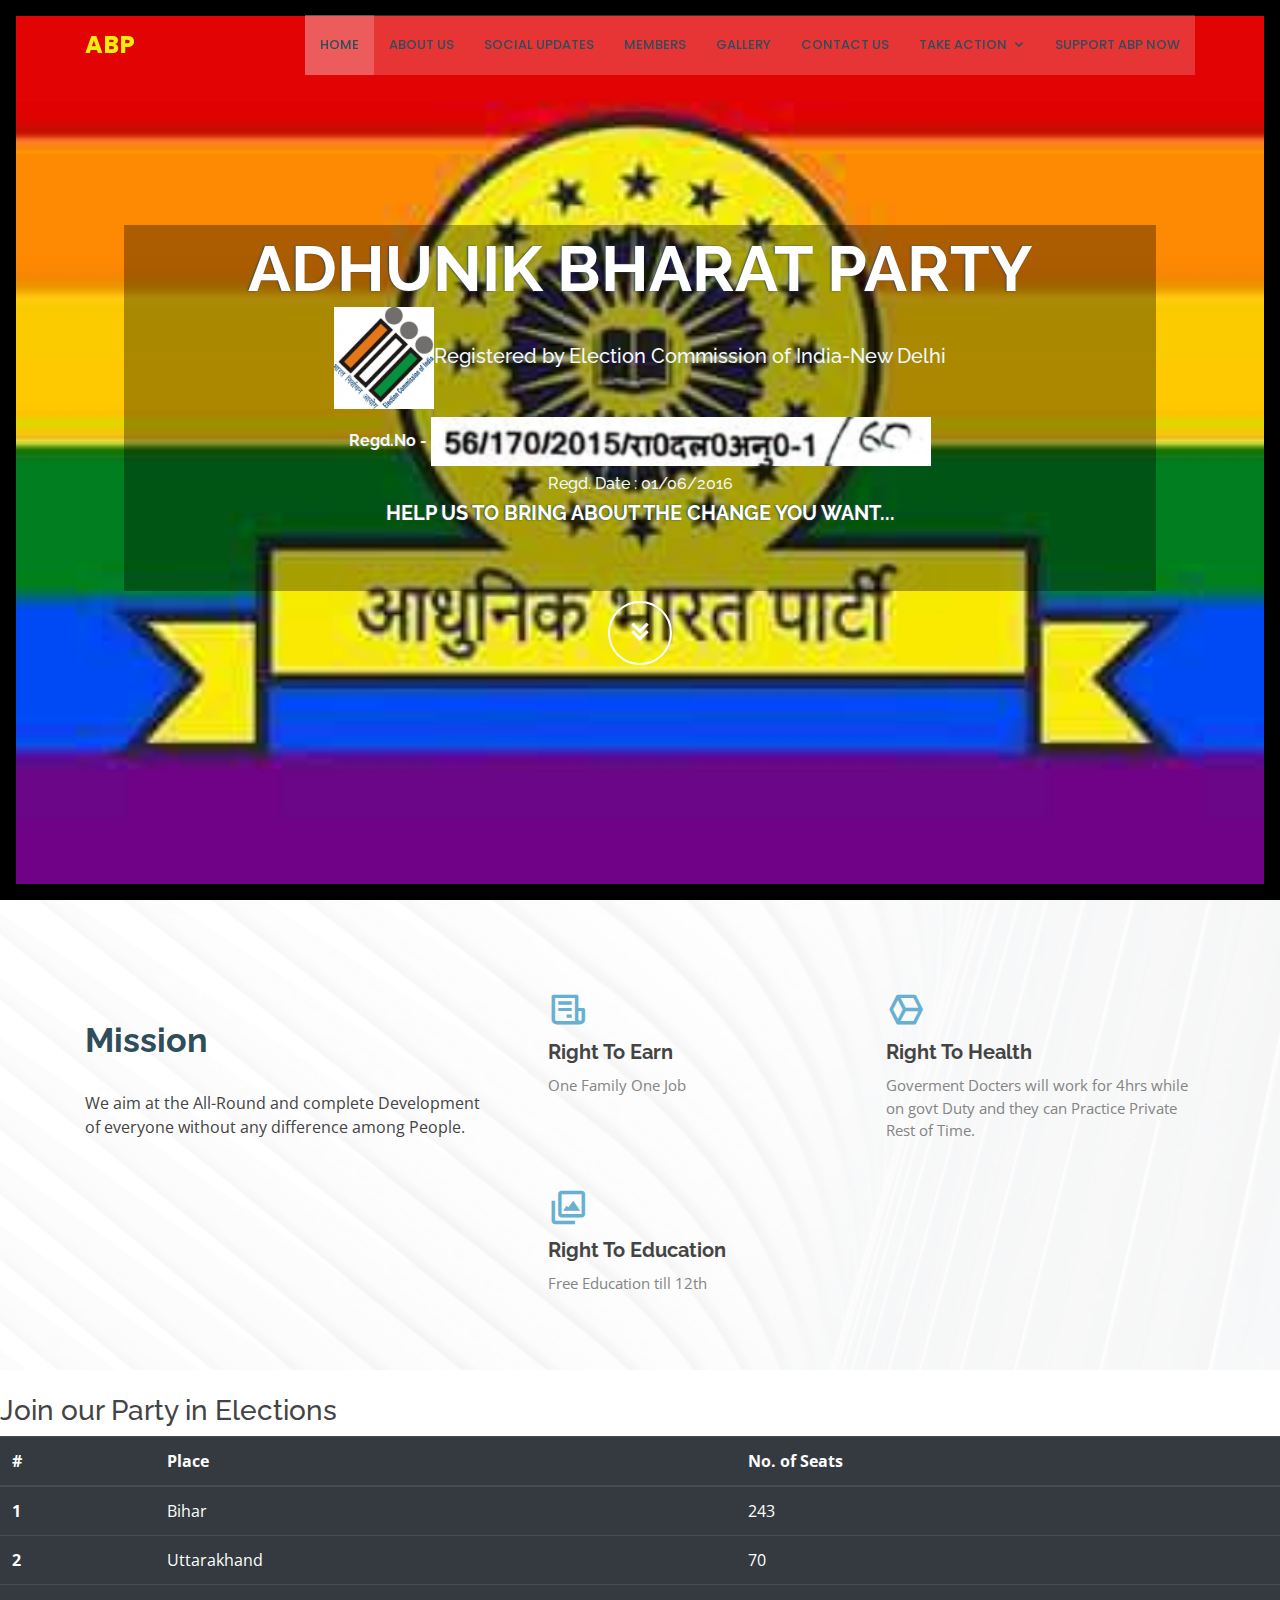
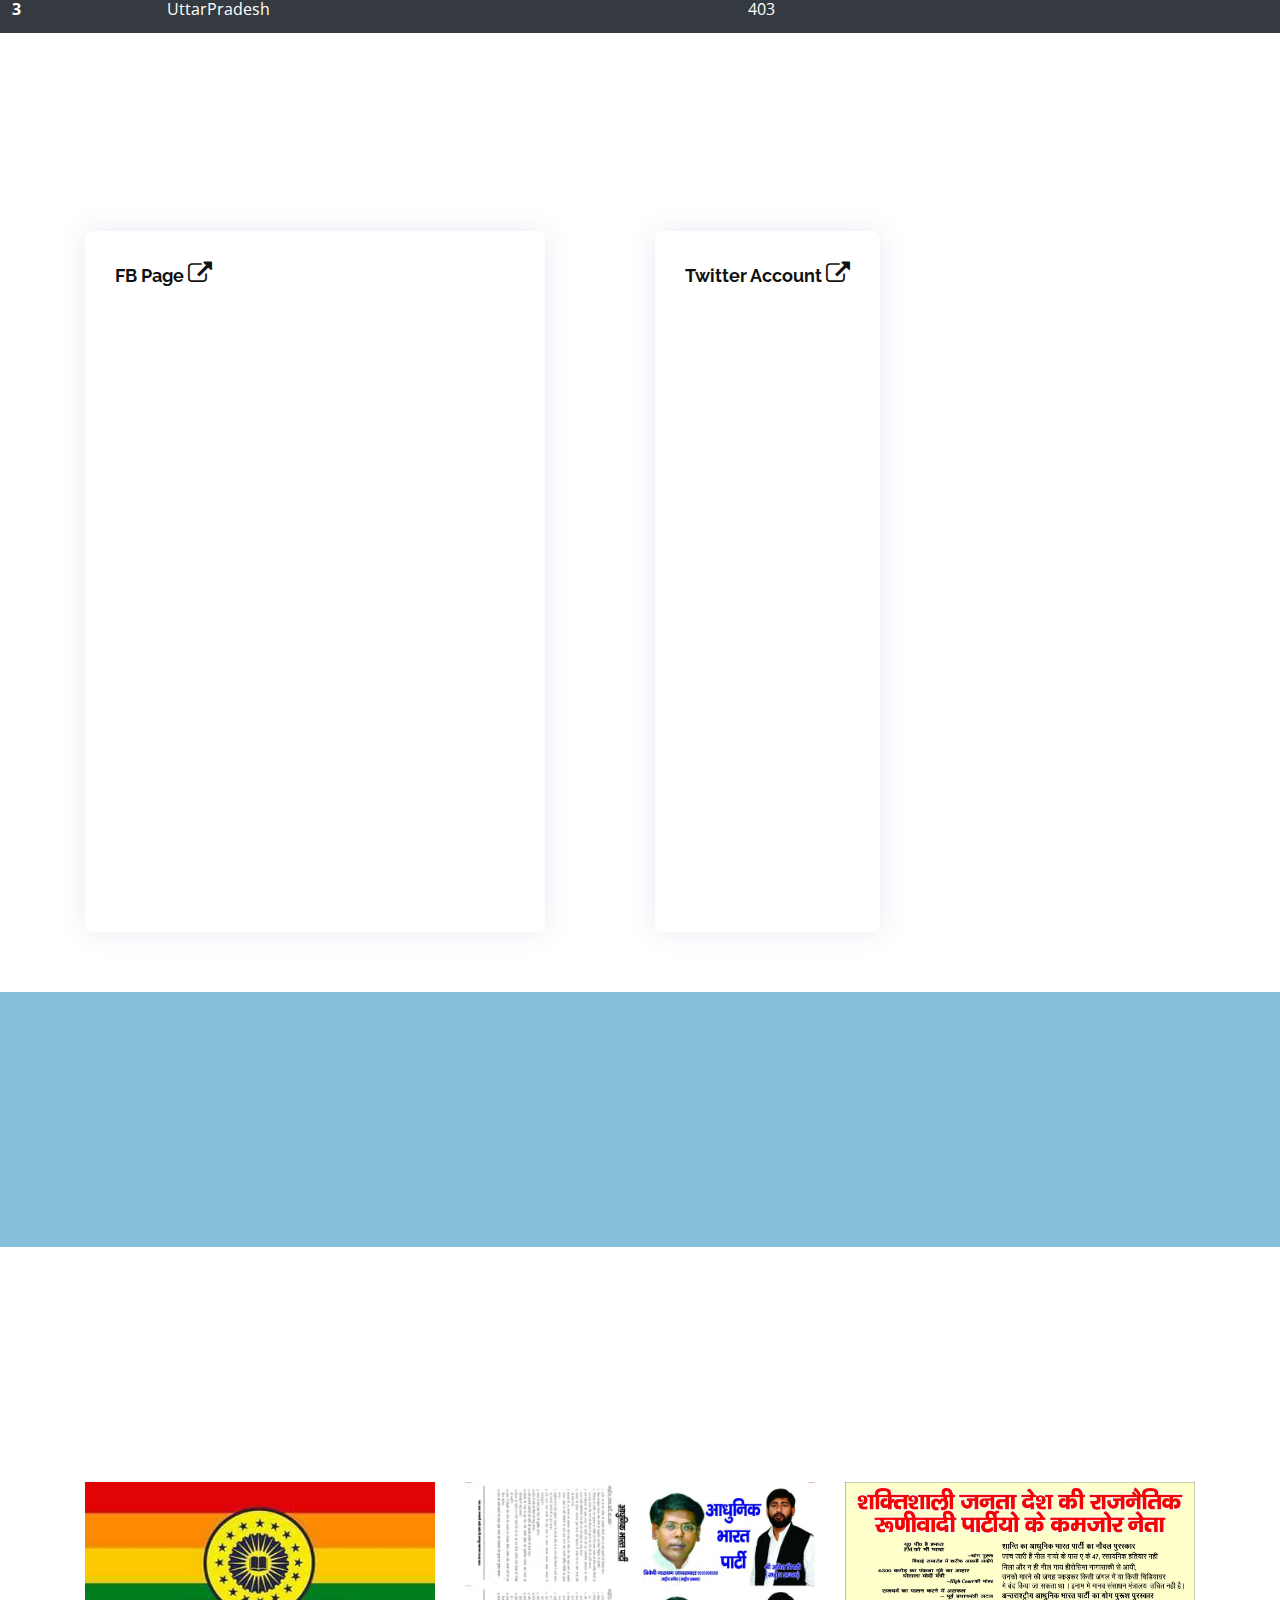
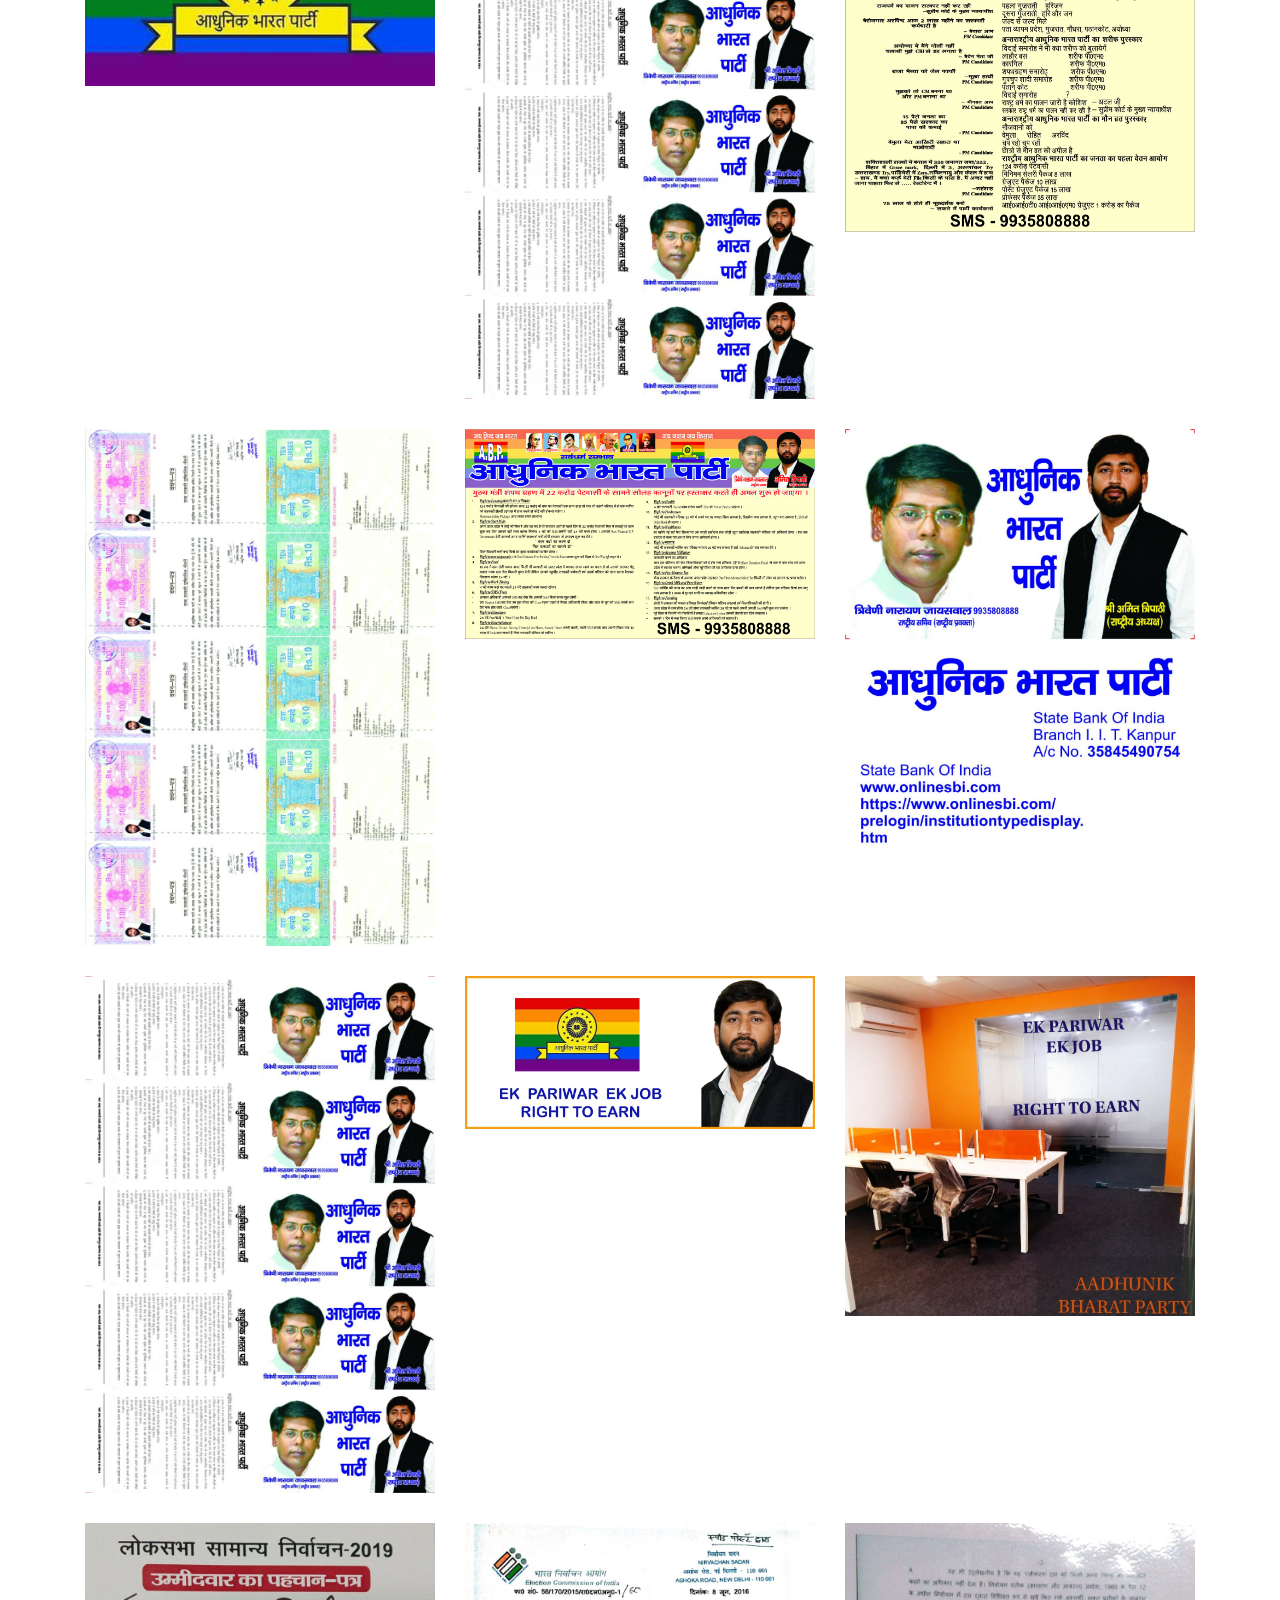
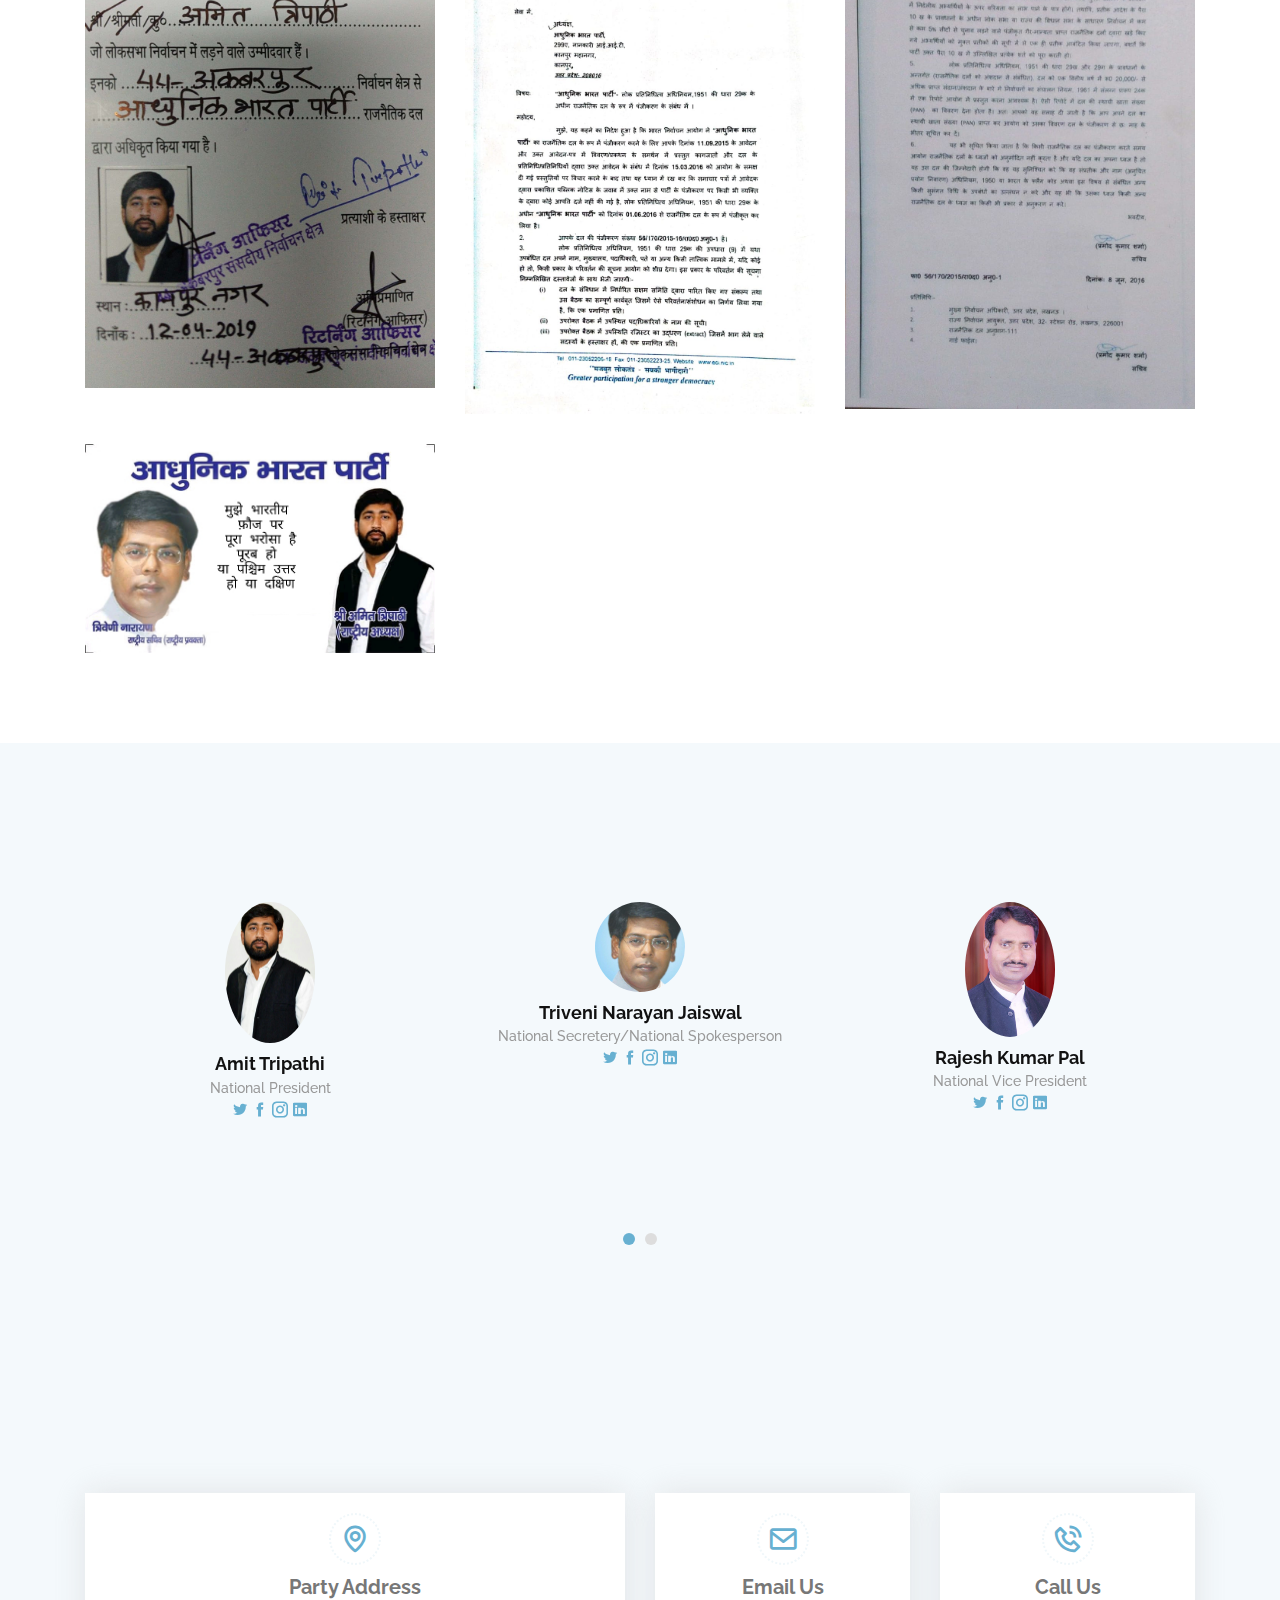
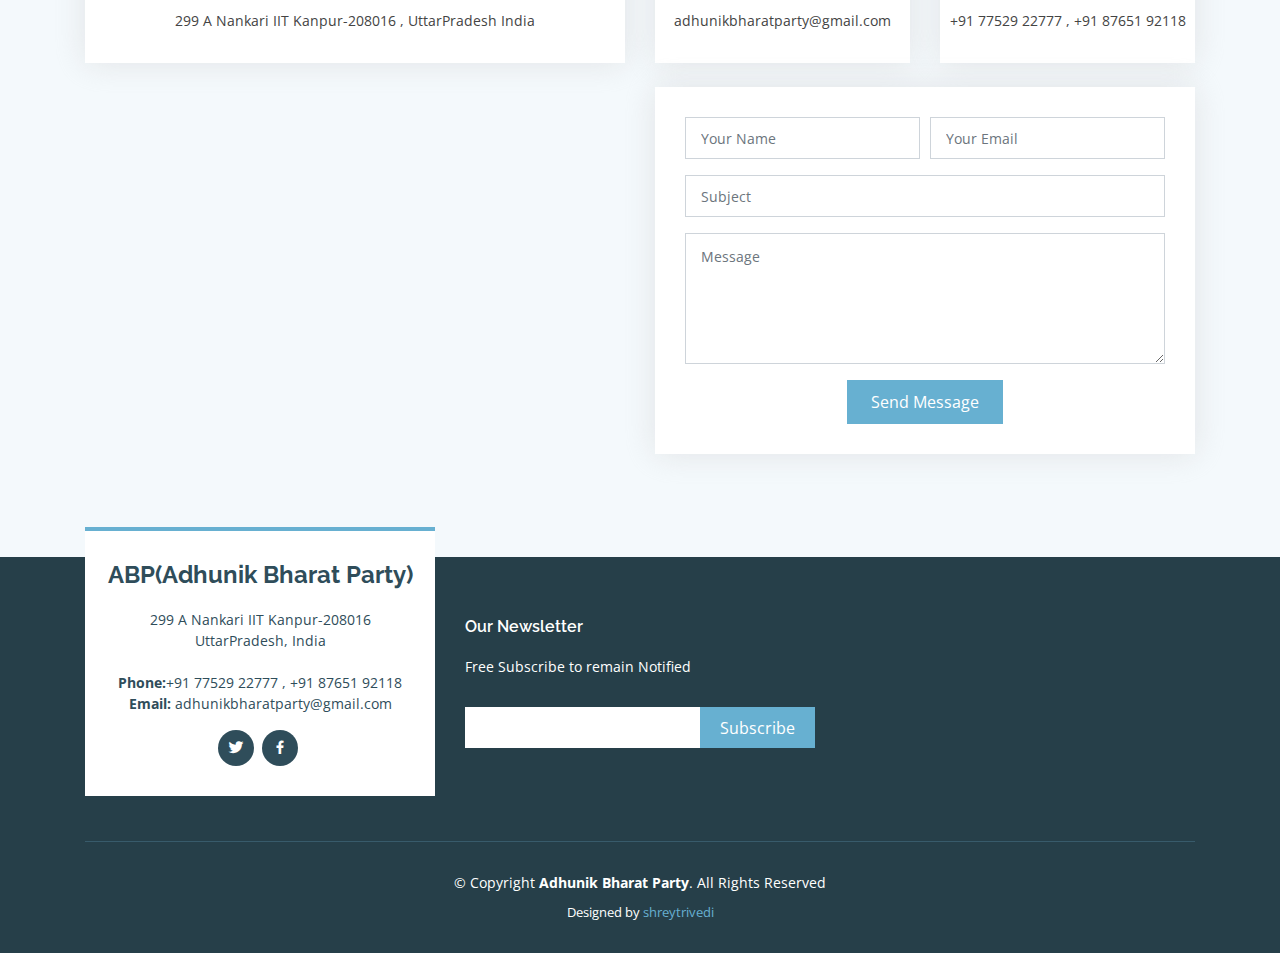
==== index.html @ e4546172 "twit trial 4 update 48" ====
<!DOCTYPE html>
<html lang="en">

<head>
    <meta charset="utf-8">
    <meta content="width=device-width, initial-scale=1.0" name="viewport">

    <title>Adhunik Bharat Party</title>
    <meta content="" name="descriptison">
    <meta content="" name="keywords">

    <!-- Favicons -->
    <link href="assets/img/s.jpeg" rel="icon">
    <link href="assets/img/apple-touch-icon.png" rel="apple-touch-icon">

    <!-- Google Fonts -->
    <link href="https://fonts.googleapis.com/css?family=Open+Sans:300,300i,400,400i,600,600i,700,700i|Raleway:300,300i,400,400i,500,500i,600,600i,700,700i|Poppins:300,300i,400,400i,500,500i,600,600i,700,700i" rel="stylesheet">

    <!-- Vendor CSS Files -->
    <link href="assets/vendor/bootstrap/css/bootstrap.min.css" rel="stylesheet">
    <link href="assets/vendor/icofont/icofont.min.css" rel="stylesheet">
    <link href="assets/vendor/boxicons/css/boxicons.min.css" rel="stylesheet">
    <link href="assets/vendor/venobox/venobox.css" rel="stylesheet">
    <link href="assets/vendor/owl.carousel/assets/owl.carousel.min.css" rel="stylesheet">
    <link href="assets/vendor/aos/aos.css" rel="stylesheet">
    <link rel="stylesheet" href="https://cdnjs.cloudflare.com/ajax/libs/font-awesome/4.7.0/css/font-awesome.min.css">
    <!-- Template Main CSS File -->
    <link href="assets/css/style.css" rel="stylesheet">

    <!-- =======================================================
  * Template Name: Squadfree - v2.2.0
  * Template URL: https://bootstrapmade.com/squadfree-free-bootstrap-template-creative/
  * Author: BootstrapMade.com
  * License: https://bootstrapmade.com/license/
  ======================================================== -->
</head>

<body>


    <!-- ======= Header ======= -->
    <header id="header" class="fixed-top header-transparent">
        <div class="container d-flex align-items-center">

            <div class="logo mr-auto">
                <h1 class="text-light"><a href="index.html"><span style="color: rgb(241, 238, 13);">ABP</span></a></h1>
                <!-- Uncomment below if you prefer to use an image logo -->
                <!-- <a href="index.html"><img src="assets/img/favicon.png" alt="" class="img-fluid"></a> -->
            </div>

            <nav class="nav-menu d-none d-lg-block">
                <ul>
                    <li class="active"><a href="index.html">Home</a></li>
                    <li><a href="#about">About Us</a></li>
                    <li><a href="#services">Social Updates</a></li>
                    <li><a href="#testimonials">Members</a></li>
                    <li><a href="#portfolio">Gallery</a></li>
                    <li><a href="#contact">Contact Us</a></li>
                    <li class="drop-down"><a href="">Take Action</a>
                        <ul>
                            <!-- <li><a href="#">Drop Down 1</a></li>
                            <li class="drop-down"><a href="#">Drop Down 2</a>
                                <ul>
                                    <li><a href="#">Deep Drop Down 1</a></li>
                                    <li><a href="#">Deep Drop Down 2</a></li>
                                    <li><a href="#">Deep Drop Down 3</a></li>
                                    <li><a href="#">Deep Drop Down 4</a></li>
                                    <li><a href="#">Deep Drop Down 5</a></li>
                                </ul>
                            </li> -->
                            <!-- <li><a href="#">Drop Down 3</a></li> -->
                            <li><a href="https://rzp.io/l/1qp78nB">Donate</a></li>
                            <!-- <li><a href="https://www.onlinesbi.com/sbicollect/payment/showpaymentdetails.htm">Become a Member</a></li> -->
                        </ul>
                    </li>
                    <li><a href="https://www.onlinesbi.com/sbicollect/payment/showpaymentdetails.htm" -class="btn btn-primary btn-info"><span class="glyphicon glyphicon-lock"></span> Support ABP Now</a></li>

                </ul>

            </nav>
            <!-- .nav-menu -->

        </div>
    </header>
    <!-- End Header -->

    <!-- ======= Hero Section ======= -->
    <section id="hero">
        <div class="hero-container">
            <div style="background-color: rgba(0, 0, 0, 0.322); padding: 1em;">
                <h1>Adhunik Bharat Party</h1>
                <h5 style="color: aliceblue;"><img src="assets/img/elction.jpg" width="10%" alt="" class="img-fluid">Registered by Election Commission of India-New Delhi</h5>
                <h6 style="color: aliceblue;"><b>Regd.No - </b><img src="assets/img/regno.png" width="50%" alt="" class="img-fluid"></h6>
                <h6 style="color: aliceblue;">Regd. Date : 01/06/2016</h6>
                <h2>Help Us to Bring about the change you Want...</h2>
            </div>
            <a href="#about" class="btn-get-started scrollto"><i class="bx bx-chevrons-down"></i></a>
        </div>
    </section>
    <!-- End Hero -->
    <!-- data-aos="fade-up" -->
    <!--  -->
    <main id="main">

        <!-- ======= About Section ======= -->
        <section id="about" class="about">
            <div class="container">

                <div class="row no-gutters">
                    <div class="content col-xl-5 d-flex align-items-stretch">
                        <div class="content">
                            <h3>Mission</h3>
                            <p>
                                We aim at the All-Round and complete Development of everyone without any difference among People.
                            </p>
                            <!-- <a href="#" class="about-btn">About us <i class="bx bx-chevron-right"></i></a> -->
                        </div>
                    </div>
                    <div class="col-xl-7 d-flex align-items-stretch">
                        <div class="icon-boxes d-flex flex-column justify-content-center">
                            <div class="row">
                                <div class="col-md-6 icon-box" data-aos-delay="100">
                                    <i class="bx bx-receipt"></i>
                                    <h4>Right To Earn</h4>
                                    <p>One Family One Job</p>
                                </div>
                                <div class="col-md-6 icon-box" data-aos-delay="200">
                                    <i class="bx bx-cube-alt"></i>
                                    <h4>Right To Health</h4>
                                    <p>Goverment Docters will work for 4hrs while on govt Duty and they can Practice Private Rest of Time. </p>
                                </div>
                                <div class="col-md-6 icon-box" data-aos-delay="300">
                                    <i class="bx bx-images"></i>
                                    <h4>Right To Education</h4>
                                    <p>Free Education till 12th</p>
                                </div>
                                <!-- <div class="col-md-6 icon-box"  data-aos-delay="400">
                                    <i class="bx bx-shield"></i>
                                    <h4>Beatae veritatis</h4>
                                    <p>Expedita veritatis consequuntur nihil tempore laudantium vitae denat pacta</p>
                                </div> -->
                            </div>
                        </div>
                        <!-- End .content-->
                    </div>
                </div>

            </div>
        </section>
        <!-- End About Section -->




        <!-- seats -->
        <br>
        <h3>Join our Party in Elections </h3>
        <table class="table table-dark">
            <thead>
                <tr>
                    <th scope="col">#</th>
                    <th scope="col">Place</th>
                    <th scope="col">No. of Seats</th>
                    <!-- <th scope="col">Handle</th> -->
                </tr>
            </thead>
            <tbody>
                <tr>
                    <th scope="row">1</th>
                    <td> Bihar</td>
                    <td>243</td>
                    <!-- <td>@fat</td> -->
                </tr>
                <tr>
                    <th scope="row">2</th>
                    <td>Uttarakhand</td>
                    <td>70</td>
                    <!-- <td>@mdo</td> -->
                </tr>
                <tr>
                    <th scope="row">3</th>
                    <td> UttarPradesh</td>
                    <td>403</td>
                    <!-- <td>@fat</td> -->
                </tr>

            </tbody>
        </table>


        <!-- seats -->


        <!-- ======= Services Section ======= -->
        <section id="services" class="services">
            <div class="container">

                <div class="section-title" data-aos="fade-in" data-aos-delay="100">
                    <h2>Social Updates</h2>
                    <p>Everyone can Connect to us on any of the social platforms we are active on.</p>
                </div>

                <div class="row">
                    <div class="col-md-6 col-lg-6 col-sm-12 d-flex align-items-stretch mb-5 mb-lg-0">
                        <div class="icon-box">
                            <!-- <div class="icon"><i class="bx bxl-dribbble"></i></div> -->
                            <h4 class="title"><a href="" target="_blank">FB Page <i style="font-size:24px" class="fa">&#xf08e;</i></a></h4>
                            <iframe scrolling="yes" src="https://www.facebook.com/plugins/likebox.php?href=http%3A%2F%2Fwww.facebook.com%2Famittripathiindia&width=400&height=600&stream=true&header=true" style="border:none; overflow:hidden; width:400px; height:600px; float:left;"></iframe>

                            <!-- <p class="description">Voluptatum deleniti atque corrupti quos dolores et quas molestias excepturi</p> -->
                        </div>
                    </div>

                    <div class="col-md-6 col-lg-6 d-flex align-items-stretch mb-5 mb-lg-0">
                        <div class="icon-box" data-aos-delay="100">
                            <!-- <div class="icon"><i class="bx bx-file"></i></div> -->
                            <h4 class="title"><a href="https://twitter.com/AdhunikP" target="_blank">Twitter Account <i style="font-size:24px" class="fa">&#xf08e;</i></a></h4>
                            <!-- <a class="twitter-timeline" href="https://twitter.com/AdhunikP" data-tweet-limit="10" data-width="399"></a> -->
                            <!-- <iframe scrolling="yes" src="twitter.html" style="border:none; overflow:hidden; width:400px; height:600px; float:left;"></iframe> -->
                            <!DOCTYPE html>
                            <html lang="en">

                            <head>
                                <meta charset="UTF-8">
                                <meta name="viewport" content="width=device-width, initial-scale=1.0">
                                <title>Document</title>
                            </head>

                            <body>
                                <a class="twitter-timeline" href="https://twitter.com/AdhunikP" data-tweet-limit="10" data-width="300"></a>
                                <script async src="http://platform.twitter.com/widgets.js" charset="utf-8"></script>

                            </body>

                            </html>
                        </div>
                    </div>

                    <!-- <div class="col-md-6 col-lg-3 d-flex align-items-stretch mb-5 mb-lg-0">
                        <div class="icon-box"  data-aos-delay="200">
                            <div class="icon"><i class="bx bx-tachometer"></i></div>
                            <h4 class="title"><a href="">Magni Dolores</a></h4>
                            <p class="description">Excepteur sint occaecat cupidatat non proident, sunt in culpa qui officia</p>
                        </div>
                    </div>

                    <div class="col-md-6 col-lg-3 d-flex align-items-stretch mb-5 mb-lg-0">
                        <div class="icon-box"  data-aos-delay="300">
                            <div class="icon"><i class="bx bx-world"></i></div>
                            <h4 class="title"><a href="">Nemo Enim</a></h4>
                            <p class="description">At vero eos et accusamus et iusto odio dignissimos ducimus qui blanditiis</p>
                        </div>
                    </div> -->

                </div>

            </div>
        </section>
        <!-- End Services Section -->

        <!-- ======= Counts Section ======= -->
        <section id="counts" class="counts  section-bg" hidden>
            <div class="container">

                <div class="row no-gutters">

                    <div class="col-lg-3 col-md-6 d-md-flex align-items-md-stretch">
                        <div class="count-box">
                            <i class="icofont-simple-smile"></i>
                            <span data-toggle="counter-up">232</span>
                            <p><strong>Happy Clients</strong> consequuntur quae</p>
                        </div>
                    </div>

                    <div class="col-lg-3 col-md-6 d-md-flex align-items-md-stretch">
                        <div class="count-box">
                            <i class="icofont-document-folder"></i>
                            <span data-toggle="counter-up">521</span>
                            <p><strong>Projects</strong> adipisci atque cum quia aut</p>
                        </div>
                    </div>

                    <div class="col-lg-3 col-md-6 d-md-flex align-items-md-stretch">
                        <div class="count-box">
                            <i class="icofont-live-support"></i>
                            <span data-toggle="counter-up">1,463</span>
                            <p><strong>Hours Of Support</strong> aut commodi quaerat</p>
                        </div>
                    </div>

                    <div class="col-lg-3 col-md-6 d-md-flex align-items-md-stretch">
                        <div class="count-box">
                            <i class="icofont-users-alt-5"></i>
                            <span data-toggle="counter-up">15</span>
                            <p><strong>Hard Workers</strong> rerum asperiores dolor</p>
                        </div>
                    </div>

                </div>

            </div>
        </section>
        <!-- End Counts Section -->

        <!-- ======= Cta Section ======= -->
        <section id="cta" class="cta">
            <div class="container" data-aos="zoom-in">

                <div class="text-center">
                    <h3>Call To Action</h3>
                    <p> This Party completely Works on Self Donation and is Goverened by the common people among You. Any Small Support Will be Appreciated. </p>
                    <a class="cta-btn" href="https://rzp.io/l/1qp78nB">Join the Cause</a>
                </div>

            </div>
        </section>
        <!-- End Cta Section -->

        <!-- ======= Portfolio Section ======= -->
        <section id="portfolio" class="portfolio">
            <div class="container">

                <div class="section-title" data-aos="fade-in" data-aos-delay="100">
                    <h2>Old Blocks Gallery</h2>

                </div>

                <div class="row" data-aos="fade-in">
                    <div class="col-lg-12 d-flex justify-content-center">
                        <ul id="portfolio-flters">
                            <li data-filter="*" class="filter-active">Show All</li>
                            <li data-filter=".filter-app">Show Less</li>
                            <!-- <li data-filter=".filter-card">Card</li> -->
                            <!-- <li data-filter=".filter-web">Web</li> -->
                        </ul>
                    </div>
                </div>

                <div class="row portfolio-container">

                    <div class="col-lg-4 col-md-6 portfolio-item filter-app">
                        <div class="portfolio-wrap">
                            <img src="assets/img/dher/1.jpeg" class="img-fluid" alt="">
                            <div class="portfolio-links">
                                <a href="assets/img/dher/1.jpeg" data-gall="portfolioGallery" class="venobox" title="App 1"><i class="bx bx-plus"></i></a>
                                <!-- <a href="portfolio-details.html" title="More Details"><i class="bx bx-link"></i></a> -->
                            </div>
                        </div>
                    </div>

                    <div class="col-lg-4 col-md-6 portfolio-item filter-web">
                        <div class="portfolio-wrap">
                            <img src="assets/img/dher/2.jpeg" class="img-fluid" alt="">
                            <div class="portfolio-links">
                                <a href="assets/img/dher/1.jpeg" data-gall="portfolioGallery" class="venobox" title="Web 3"><i class="bx bx-plus"></i></a>
                                <!-- <a href="portfolio-details.html" title="More Details"><i class="bx bx-link"></i></a> -->
                            </div>
                        </div>
                    </div>

                    <div class="col-lg-4 col-md-6 portfolio-item filter-app">
                        <div class="portfolio-wrap">
                            <img src="assets/img/dher/3.jpeg" class="img-fluid" alt="">
                            <div class="portfolio-links">
                                <a href="assets/img/dher/3.jpeg" data-gall="portfolioGallery" class="venobox" title="App 2"><i class="bx bx-plus"></i></a>
                                <!-- <a href="portfolio-details.html" title="More Details"><i class="bx bx-link"></i></a> -->
                            </div>
                        </div>
                    </div>

                    <div class="col-lg-4 col-md-6 portfolio-item filter-card">
                        <div class="portfolio-wrap">
                            <img src="assets/img/dher/4.jpeg" class="img-fluid" alt="">
                            <div class="portfolio-links">
                                <a href="assets/img/dher/4.jpeg" data-gall="portfolioGallery" class="venobox" title="Card 2"><i class="bx bx-plus"></i></a>
                                <!-- <a href="portfolio-details.html" title="More Details"><i class="bx bx-link"></i></a> -->
                            </div>
                        </div>
                    </div>

                    <div class="col-lg-4 col-md-6 portfolio-item filter-web">
                        <div class="portfolio-wrap">
                            <img src="assets/img/dher/5.jpeg" class="img-fluid" alt="">
                            <div class="portfolio-links">
                                <a href="assets/img/dher/5.jpeg" data-gall="portfolioGallery" class="venobox" title="Web 2"><i class="bx bx-plus"></i></a>
                                <!-- <a href="portfolio-details.html" title="More Details"><i class="bx bx-link"></i></a> -->
                            </div>
                        </div>
                    </div>

                    <div class="col-lg-4 col-md-6 portfolio-item filter-app">
                        <div class="portfolio-wrap">
                            <img src="assets/img/dher/6.jpeg" class="img-fluid" alt="">
                            <div class="portfolio-links">
                                <a href="assets/img/dher/6.jpeg" data-gall="portfolioGallery" class="venobox" title="App 3"><i class="bx bx-plus"></i></a>
                                <!-- <a href="portfolio-details.html" title="More Details"><i class="bx bx-link"></i></a> -->
                            </div>
                        </div>
                    </div>

                    <div class="col-lg-4 col-md-6 portfolio-item filter-card">
                        <div class="portfolio-wrap">
                            <img src="assets/img/dher/7.jpeg" class="img-fluid" alt="">
                            <div class="portfolio-links">
                                <a href="assets/img/dher/7.jpeg" data-gall="portfolioGallery" class="venobox" title="Card 1"><i class="bx bx-plus"></i></a>
                                <!-- <a href="portfolio-details.html" title="More Details"><i class="bx bx-link"></i></a> -->
                            </div>
                        </div>
                    </div>

                    <div class="col-lg-4 col-md-6 portfolio-item filter-card">
                        <div class="portfolio-wrap">
                            <img src="assets/img/dher/8.jpeg" class="img-fluid" alt="">
                            <div class="portfolio-links">
                                <a href="assets/img/dher/8.jpeg" data-gall="portfolioGallery" class="venobox" title="Card 3"><i class="bx bx-plus"></i></a>
                                <!-- <a href="portfolio-details.html" title="More Details"><i class="bx bx-link"></i></a> -->
                            </div>
                        </div>
                    </div>

                    <div class="col-lg-4 col-md-6 portfolio-item filter-web">
                        <div class="portfolio-wrap">
                            <img src="assets/img/dher/9.jpeg" class="img-fluid" alt="">
                            <div class="portfolio-links">
                                <a href="assets/img/dher/9.jpeg" data-gall="portfolioGallery" class="venobox" title="Web 3"><i class="bx bx-plus"></i></a>
                                <!-- <a href="portfolio-details.html" title="More Details"><i class="bx bx-link"></i></a> -->
                            </div>
                        </div>
                    </div>

                    <div class="col-lg-4 col-md-6 portfolio-item filter-web">
                        <div class="portfolio-wrap">
                            <img src="assets/img/dher/10.jpeg" class="img-fluid" alt="">
                            <div class="portfolio-links">
                                <a href="assets/img/dher/10.jpeg" data-gall="portfolioGallery" class="venobox" title="Web 3"><i class="bx bx-plus"></i></a>
                                <!-- <a href="portfolio-details.html" title="More Details"><i class="bx bx-link"></i></a> -->
                            </div>
                        </div>
                    </div>

                    <div class="col-lg-4 col-md-6 portfolio-item filter-web">
                        <div class="portfolio-wrap">
                            <img src="assets/img/dher/11.jpeg" class="img-fluid" alt="">
                            <div class="portfolio-links">
                                <a href="assets/img/dher/11.jpeg" data-gall="portfolioGallery" class="venobox" title="Web 3"><i class="bx bx-plus"></i></a>
                                <!-- <a href="portfolio-details.html" title="More Details"><i class="bx bx-link"></i></a> -->
                            </div>
                        </div>
                    </div>

                    <div class="col-lg-4 col-md-6 portfolio-item filter-web">
                        <div class="portfolio-wrap">
                            <img src="assets/img/dher/12.jpeg" class="img-fluid" alt="">
                            <div class="portfolio-links">
                                <a href="assets/img/dher/12.jpeg" data-gall="portfolioGallery" class="venobox" title="Web 3"><i class="bx bx-plus"></i></a>
                                <!-- <a href="portfolio-details.html" title="More Details"><i class="bx bx-link"></i></a> -->
                            </div>
                        </div>
                    </div>

                    <div class="col-lg-4 col-md-6 portfolio-item filter-web">
                        <div class="portfolio-wrap">
                            <img src="assets/img/dher/13.jpeg" class="img-fluid" alt="">
                            <div class="portfolio-links">
                                <a href="assets/img/dher/13.jpeg" data-gall="portfolioGallery" class="venobox" title="Web 3"><i class="bx bx-plus"></i></a>
                                <!-- <a href="portfolio-details.html" title="More Details"><i class="bx bx-link"></i></a> -->
                            </div>
                        </div>
                    </div>
                </div>

            </div>
        </section>
        <!-- End Portfolio Section -->

        <!-- ======= Testimonials Section ======= -->
        <section id="testimonials" class="testimonials section-bg">
            <div class="container">

                <div class="section-title" data-aos="fade-in" data-aos-delay="100">
                    <h2>National Members </h2>
                    <!-- <p>Magnam dolores commodi suscipit. Necessitatibus eius consequatur ex aliquid fuga eum quidem. Sit sint consectetur velit. Quisquam quos quisquam cupiditate. Et nemo qui impedit suscipit alias ea. Quia fugiat sit in iste officiis commodi
                        quidem hic quas.</p> -->
                </div>

                <div class="owl-carousel testimonials-carousel">

                    <div class="testimonial-item">
                        <!-- <p>
                            <i class="bx bxs-quote-alt-left quote-icon-left"></i> Proin iaculis purus consequat sem cure digni ssim donec porttitora entum suscipit rhoncus. Accusantium quam, ultricies eget id, aliquam eget nibh et. Maecen aliquam, risus
                            at semper.
                            <i class="bx bxs-quote-alt-right quote-icon-right"></i>

                        </p> -->
                        <img src="assets/img/team/lead.jpeg" class="testimonial-img" alt="">
                        <h3>Amit Tripathi</h3>
                        <h4> National President</h4>
                        <div class="social">
                            <a href=""><i class="icofont-twitter"></i></a>
                            <a href=""><i class="icofont-facebook"></i></a>
                            <a href=""><i class="icofont-instagram"></i></a>
                            <a href=""><i class="icofont-linkedin"></i></a>
                        </div>
                    </div>

                    <div class="testimonial-item">
                        <!-- <p>
                            <i class="bx bxs-quote-alt-left quote-icon-left"></i> Proin iaculis purus consequat sem cure digni ssim donec porttitora entum suscipit rhoncus. Accusantium quam, ultricies eget id, aliquam eget nibh et. Maecen aliquam, risus
                            at semper.
                            <i class="bx bxs-quote-alt-right quote-icon-right"></i>

                        </p> -->
                        <img src="assets/img/team/h.jpeg" class="testimonial-img" alt="">
                        <h3>Triveni Narayan Jaiswal</h3>
                        <h4> National Secretery/National Spokesperson</h4>
                        <div class="social">
                            <a href=""><i class="icofont-twitter"></i></a>
                            <a href=""><i class="icofont-facebook"></i></a>
                            <a href=""><i class="icofont-instagram"></i></a>
                            <a href=""><i class="icofont-linkedin"></i></a>
                        </div>
                    </div>

                    <div class="testimonial-item" data-aos-delay="100">
                        <!-- <p>
                            <i class="bx bxs-quote-alt-left quote-icon-left"></i> Export tempor illum tamen malis malis eram quae irure esse labore quem cillum quid cillum eram malis quorum velit fore eram velit sunt aliqua noster fugiat irure amet legam
                            anim culpa.
                            <i class="bx bxs-quote-alt-right quote-icon-right"></i>
                        </p> -->
                        <img src="assets/img/team/rkpal.jpeg" class="testimonial-img" alt="">
                        <h3>Rajesh Kumar Pal</h3>
                        <h4>National Vice President</h4>
                        <div class="social">
                            <a href=""><i class="icofont-twitter"></i></a>
                            <a href=""><i class="icofont-facebook"></i></a>
                            <a href=""><i class="icofont-instagram"></i></a>
                            <a href=""><i class="icofont-linkedin"></i></a>
                        </div>
                    </div>

                    <div class="testimonial-item" data-aos-delay="200">
                        <!-- <p>
                            <i class="bx bxs-quote-alt-left quote-icon-left"></i> Enim nisi quem export duis labore cillum quae magna enim sint quorum nulla quem veniam duis minim tempor labore quem eram duis noster aute amet eram fore quis sint minim.
                            <i class="bx bxs-quote-alt-right quote-icon-right"></i>
                        </p> -->
                        <img src="assets/img/team/vs.jpeg" class="testimonial-img" alt="">
                        <h3>Vineet Sachan</h3>
                        <h4>National Treasurer</h4>
                        <div class="social">
                            <a href=""><i class="icofont-twitter"></i></a>
                            <a href=""><i class="icofont-facebook"></i></a>
                            <a href=""><i class="icofont-instagram"></i></a>
                            <a href=""><i class="icofont-linkedin"></i></a>
                        </div>
                    </div>




                </div>

            </div>
        </section>
        <!-- End Testimonials Section -->

        <!-- ======= Team Section ======= -->
        <!-- <section id="team" class="team">
            <div class="container">

                <div class="section-title" data-aos="fade-in" data-aos-delay="100">
                    <h2>Team</h2>
                    <p>Magnam dolores commodi suscipit. Necessitatibus eius consequatur ex aliquid fuga eum quidem. Sit sint consectetur velit. Quisquam quos quisquam cupiditate. Et nemo qui impedit suscipit alias ea. Quia fugiat sit in iste officiis commodi
                        quidem hic quas.</p>
                </div>

                <div class="row">

                    <div class="col-lg-4 col-md-6">
                        <div class="member" >
                            <div class="pic"><img src="assets/img/team/team-1.jpg" class="img-fluid" alt=""></div>
                            <div class="member-info">
                                <h4>Walter White</h4>
                                <span>Chief Executive Officer</span>
                                <div class="social">
                                    <a href=""><i class="icofont-twitter"></i></a>
                                    <a href=""><i class="icofont-facebook"></i></a>
                                    <a href=""><i class="icofont-instagram"></i></a>
                                    <a href=""><i class="icofont-linkedin"></i></a>
                                </div>
                            </div>
                        </div>
                    </div>

                    <div class="col-lg-4 col-md-6">
                        <div class="member"  data-aos-delay="150">
                            <div class="pic"><img src="assets/img/team/team-2.jpg" class="img-fluid" alt=""></div>
                            <div class="member-info">
                                <h4>Sarah Jhonson</h4>
                                <span>Product Manager</span>
                                <div class="social">
                                    <a href=""><i class="icofont-twitter"></i></a>
                                    <a href=""><i class="icofont-facebook"></i></a>
                                    <a href=""><i class="icofont-instagram"></i></a>
                                    <a href=""><i class="icofont-linkedin"></i></a>
                                </div>
                            </div>
                        </div>
                    </div>

                    <div class="col-lg-4 col-md-6">
                        <div class="member"  data-aos-delay="300">
                            <div class="pic"><img src="assets/img/team/team-3.jpg" class="img-fluid" alt=""></div>
                            <div class="member-info">
                                <h4>William Anderson</h4>
                                <span>CTO</span>
                                <div class="social">
                                    <a href=""><i class="icofont-twitter"></i></a>
                                    <a href=""><i class="icofont-facebook"></i></a>
                                    <a href=""><i class="icofont-instagram"></i></a>
                                    <a href=""><i class="icofont-linkedin"></i></a>
                                </div>
                            </div>
                        </div>
                    </div>

                </div>

            </div>
        </section> -->
        <!-- End Team Section -->

        <!-- ======= Contact Section ======= -->
        <section id="contact" class="contact section-bg">
            <div class="container">

                <div class="section-title" data-aos="fade-in" data-aos-delay="100">
                    <h2>Contact Us</h2>
                    <p>Feel Free to contact us via any channels suitable for Yor.</p>
                </div>

                <div class="row" data-aos-delay="100">
                    <div class="col-lg-6">
                        <div class="info-box mb-4">
                            <i class="bx bx-map"></i>
                            <h3>Party Address</h3>
                            <p>299 A Nankari IIT Kanpur-208016 , UttarPradesh India</p>

                        </div>
                    </div>

                    <div class="col-lg-3 col-md-6">
                        <div class="info-box  mb-4">
                            <i class="bx bx-envelope"></i>
                            <h3>Email Us</h3>
                            <p>adhunikbharatparty@gmail.com</p>
                        </div>
                    </div>

                    <div class="col-lg-3 col-md-6">
                        <div class="info-box  mb-4">
                            <i class="bx bx-phone-call"></i>
                            <h3>Call Us</h3>
                            <p>+91 77529 22777 , +91 87651 92118</p>
                        </div>
                    </div>

                </div>

                <div class="row" data-aos-delay="200">

                    <div class="col-lg-6 ">
                        <iframe class="mb-4 mb-lg-0" src="https://www.google.com/maps/embed?pb=!1m18!1m12!1m3!1d7276054.826905946!2d76.37699741101399!3d27.069286396019837!2m3!1f0!2f0!3f0!3m2!1i1024!2i768!4f13.1!3m3!1m2!1s0x39994e9f7b4a09d3%3A0xf6a5476d3617249d!2sUttar%20Pradesh!5e0!3m2!1sen!2sin!4v1595962559422!5m2!1sen!2sin"
                            frameborder="0" style="border:0; width: 100%; height: 384px;" allowfullscreen></iframe>
                        <!-- <iframe src="https://www.google.com/maps/embed?pb=!1m18!1m12!1m3!1d7276054.826905946!2d76.37699741101399!3d27.069286396019837!2m3!1f0!2f0!3f0!3m2!1i1024!2i768!4f13.1!3m3!1m2!1s0x39994e9f7b4a09d3%3A0xf6a5476d3617249d!2sUttar%20Pradesh!5e0!3m2!1sen!2sin!4v1595962559422!5m2!1sen!2sin"
                            width="400" height="300" frameborder="0" style="border:0;" allowfullscreen="" aria-hidden="false" tabindex="0"></iframe> -->

                    </div>

                    <div class="col-lg-6">
                        <form action="" method="post" role="form" class="php-email-form">
                            <div class="form-row">
                                <div class="col-md-6 form-group">
                                    <input type="text" name="name" class="form-control" id="name" placeholder="Your Name" data-rule="minlen:4" data-msg="Please enter at least 4 chars" />
                                    <div class="validate"></div>
                                </div>
                                <div class="col-md-6 form-group">
                                    <input type="email" class="form-control" name="email" id="email" placeholder="Your Email" data-rule="email" data-msg="Please enter a valid email" />
                                    <div class="validate"></div>
                                </div>
                            </div>
                            <div class="form-group">
                                <input type="text" class="form-control" name="subject" id="subject" placeholder="Subject" data-rule="minlen:4" data-msg="Please enter at least 8 chars of subject" />
                                <div class="validate"></div>
                            </div>
                            <div class="form-group">
                                <textarea class="form-control" name="message" rows="5" data-rule="required" data-msg="Please write something for us" placeholder="Message"></textarea>
                                <div class="validate"></div>
                            </div>
                            <div class="mb-3">
                                <div class="loading">Loading</div>
                                <div class="error-message"></div>
                                <div class="sent-message">Your message has been sent. Thank you!</div>
                            </div>
                            <div class="text-center"><button type="submit">Send Message</button></div>
                        </form>
                    </div>

                </div>

            </div>
        </section>
        <!-- End Contact Section -->

    </main>
    <!-- End #main -->

    <!-- ======= Footer ======= -->
    <footer id="footer">
        <div class="footer-top">
            <div class="container">
                <div class="row">

                    <div class="col-lg-4 col-md-6">
                        <div class="footer-info" data-aos-delay="50">
                            <h3>ABP(Adhunik Bharat Party)</h3>
                            <!-- <p class="pb-3"><em>Qui repudiandae et eum dolores alias sed ea. Qui suscipit veniam excepturi quod.</em></p>
                            <p> -->
                            299 A Nankari IIT Kanpur-208016 <br> UttarPradesh, India<br><br>
                            <strong>Phone:</strong>+91 77529 22777 , +91 87651 92118<br>
                            <strong>Email:</strong> adhunikbharatparty@gmail.com<br>
                            </p>
                            <div class="social-links mt-3">
                                <a href="https://twitter.com/AdhunikP" class="twitter"><i class="bx bxl-twitter"></i></a>
                                <a href="#" class="facebook"><i class="bx bxl-facebook"></i></a>
                            </div>
                        </div>
                    </div>

                    <!-- <div class="col-lg-2 col-md-6 footer-links"  data-aos-delay="150">
                        <h4>Useful Links</h4>
                        <ul>
                            <li><i class="bx bx-chevron-right"></i> <a href="#">Home</a></li>
                            <li><i class="bx bx-chevron-right"></i> <a href="#">About us</a></li>
                            <li><i class="bx bx-chevron-right"></i> <a href="#">Services</a></li>
                            <li><i class="bx bx-chevron-right"></i> <a href="#">Terms of service</a></li>
                            <li><i class="bx bx-chevron-right"></i> <a href="#">Privacy policy</a></li>
                        </ul>
                    </div>

                    <div class="col-lg-2 col-md-6 footer-links"  data-aos-delay="250">
                        <h4>Our Services</h4>
                        <ul>
                            <li><i class="bx bx-chevron-right"></i> <a href="#">Web Design</a></li>
                            <li><i class="bx bx-chevron-right"></i> <a href="#">Web Development</a></li>
                            <li><i class="bx bx-chevron-right"></i> <a href="#">Product Management</a></li>
                            <li><i class="bx bx-chevron-right"></i> <a href="#">Marketing</a></li>
                            <li><i class="bx bx-chevron-right"></i> <a href="#">Graphic Design</a></li>
                        </ul>
                    </div> -->

                    <div class="col-lg-4 col-md-6 footer-newsletter" data-aos-delay="350">
                        <h4>Our Newsletter</h4>
                        <p>Free Subscribe to remain Notified</p>
                        <form action="" method="post">
                            <input type="email" name="email"><input type="submit" value="Subscribe">
                        </form>

                    </div>

                </div>
            </div>
        </div>

        <div class="container" hidden>
            <div class="copyright">
                &copy; Copyright <strong><span>Squadfree</span></strong>. All Rights Reserved
            </div>
            <div class="credits">
                <!-- All the links in the footer should remain intact. -->
                <!-- You can delete the links only if you purchased the pro version. -->
                <!-- Licensing information: https://bootstrapmade.com/license/ -->
                <!-- Purchase the pro version with working PHP/AJAX contact form: https://bootstrapmade.com/squadfree-free-bootstrap-template-creative/ -->
                Designed by <a href="https://bootstrapmade.com/">BootstrapMade</a>
            </div>
        </div>

        <div class="container">
            <div class="copyright">
                &copy; Copyright <strong><span>Adhunik Bharat Party</span></strong>. All Rights Reserved
            </div>
            <div class="credits">
                Designed by <a href="shreytrivedi.tech">shreytrivedi</a>
            </div>
        </div>
    </footer>
    <!-- End Footer -->

    <a href="#" class="back-to-top"><i class="icofont-simple-up"></i></a>

    <!-- Vendor JS Files -->
    <script src="assets/vendor/jquery/jquery.min.js"></script>
    <script src="assets/vendor/bootstrap/js/bootstrap.bundle.min.js"></script>
    <script src="assets/vendor/jquery.easing/jquery.easing.min.js"></script>
    <script src="assets/vendor/php-email-form/validate.js"></script>
    <script src="assets/vendor/waypoints/jquery.waypoints.min.js"></script>
    <script src="assets/vendor/counterup/counterup.min.js"></script>
    <script src="assets/vendor/isotope-layout/isotope.pkgd.min.js"></script>
    <script src="assets/vendor/venobox/venobox.min.js"></script>
    <script src="assets/vendor/owl.carousel/owl.carousel.min.js"></script>
    <script src="assets/vendor/aos/aos.js"></script>

    <!-- Template Main JS File -->
    <script src="assets/js/main.js"></script>




    <!-- <script async src="http://platform.twitter.com/widgets.js" charset="utf-8"></script> -->
</body>

</html>
---- assets/vendor/venobox/venobox.css ----
/* ------ venobox.css --------*/
.vbox-overlay *, .vbox-overlay *:before, .vbox-overlay *:after{
    -webkit-backface-visibility: hidden;
    -webkit-box-sizing:border-box;
    -moz-box-sizing:border-box;
    box-sizing:border-box;
}
.vbox-overlay * { 
    -webkit-backface-visibility: visible;
    backface-visibility: visible;
}
.vbox-overlay{
    display: -webkit-flex;
    display: flex;
    -webkit-flex-direction: column;
    flex-direction: column;
    -webkit-justify-content: center;
    justify-content: center;
    -webkit-align-items: center;
    align-items: center;
    position: fixed;
    left: 0;
    top: 0;
    bottom: 0;
    right: 0;
    z-index: 999999;
}

/* ----- navigation ----- */
.vbox-title{
    width: 100%;
    height: 40px;
    float: left;
    text-align: center;
    line-height: 28px;
    font-size: 12px;
    padding: 6px 50px;
    overflow: hidden;
    position: fixed;
    display: none;
    left: 0;
    z-index: 89;
}
.vbox-close{
    cursor: pointer;
    position: fixed;
    top: -1px;
    right: 0;
    width: 50px;
    height: 40px;
    padding: 6px;
    display: block;
    background-position:10px center;
    overflow: hidden;
    font-size: 24px;
    line-height: 1;
    text-align: center;
    z-index: 99;
}
.vbox-left{
    cursor: pointer;
    position: fixed;
    left: 0;
    height: 40px;
    overflow: hidden;
    line-height: 28px;
    font-size: 12px;
    z-index: 99;
    display: flex;
    align-items:center;
}
.vbox-num{
    display: inline-block;
    margin: 6px 0 6px 15px;
}
/* ----- Social share ----- */
.vbox-share{
    line-height: 28px;
    font-size: 12px;
    overflow: hidden;
    position: fixed;
    left: 0;
    z-index: 98;
    display: flex;
    align-items:center;
    justify-content: center;
    width: 100%;
    text-align: center;
}
.vbox-share svg{
    max-height: 28px;
    width: 28px;
    z-index: 10;
    margin-left: 12px;
    margin-top: 6px;
    margin-bottom: 6px;
    vertical-align: middle;
}


/* ----- navigation ARROWS ----- */
.vbox-next, .vbox-prev{
    position: fixed;
    top: 50%;
    margin-top: -15px;
    overflow: hidden;
    cursor: pointer;
    display: block;
    width: 45px;
    height: 45px;
    z-index: 99;
}
.vbox-next span, .vbox-prev span{
    position: relative;
    width: 20px;
    height: 20px;
    border: 2px solid transparent;
    border-top-color: #B6B6B6;
    border-right-color: #B6B6B6;
    text-indent: -100px;
    position: absolute;
    top: 8px;
    display: block;
}
.vbox-prev{
    left: 15px;
}
.vbox-next{
    right: 15px;
}
.vbox-prev span{
    left: 10px;
    -ms-transform: rotate(-135deg);
    -webkit-transform: rotate(-135deg);
    transform: rotate(-135deg);
}
.vbox-next span{
    -ms-transform: rotate(45deg);
    -webkit-transform: rotate(45deg);
    transform: rotate(45deg);
    right: 10px;
}
/* ------- inline window ------ */
.vbox-inline{
    width: 420px;
    height: 315px;
    height: 70vh;
    padding: 10px;
    background: #fff;
    margin: 0 auto;
    overflow: auto;
    text-align: left;
}
/* ------- Video & iFrames window ------ */
.venoframe{
    max-width: 100%;
    width: 100%;
    border: none;
    width: 100%;
    height: 260px;
    height: 70vh;
}
.venoframe.vbvid{
    height: 260px;
}
@media (min-width: 768px) {
    .venoframe, .vbox-inline{
        width: 90%;
        height: 360px;
        height: 70vh;
    }
    .venoframe.vbvid{
        width: 640px;
        height: 360px;
    }
}
@media (min-width: 992px) {
    .venoframe, .vbox-inline{
        max-width: 1200px;
        width: 80%;
        height: 540px;
        height: 70vh;
    }
    .venoframe.vbvid{
        width: 960px;
        height: 540px;
    }
}
/* 
Please do NOT edit this part! 
or at least read this note: http://i.imgur.com/7C0ws9e.gif
*/
.vbox-open{
    overflow: hidden;
}
.vbox-container{
    position: absolute;
    left: 0;
    right: 0;
    top: 0;
    bottom: 0;
    overflow-x: hidden;
    overflow-y: scroll;
    overflow-scrolling: touch;
    -webkit-overflow-scrolling: touch;
    z-index: 20;
    max-height: 100%;

}

.vbox-content{
    text-align: center;
    float: left;
    width: 100%;
    position: relative;
    overflow: hidden;
    padding: 20px 4%;
}
.vbox-container img{
    max-width: 100%;
    height: auto;
}
.vbox-figlio{
    box-shadow: 0 0 12px rgba(0,0,0,0.19), 0 6px 6px rgba(0,0,0,0.23);
    max-width: 100%;
    text-align: initial;
}
img.vbox-figlio{
    -webkit-user-select: none;
-khtml-user-select: none;
-moz-user-select: none;
-o-user-select: none;
user-select: none;
}
.vbox-content.swipe-left{
    margin-left: -200px !important;
}
.vbox-content.swipe-right{
    margin-left: 200px !important;
}
.vbox-animated{
    webkit-transition: margin 300ms ease-out;
    transition: margin 300ms ease-out;
}

/* ---------- preloader ----------
 * SPINKIT 
 * http://tobiasahlin.com/spinkit/
-------------------------------- */
.sk-double-bounce,.sk-rotating-plane{width:40px;height:40px;margin:40px auto}.sk-rotating-plane{background-color:#333;-webkit-animation:sk-rotatePlane 1.2s infinite ease-in-out;animation:sk-rotatePlane 1.2s infinite ease-in-out}@-webkit-keyframes sk-rotatePlane{0%{-webkit-transform:perspective(120px) rotateX(0) rotateY(0);transform:perspective(120px) rotateX(0) rotateY(0)}50%{-webkit-transform:perspective(120px) rotateX(-180.1deg) rotateY(0);transform:perspective(120px) rotateX(-180.1deg) rotateY(0)}100%{-webkit-transform:perspective(120px) rotateX(-180deg) rotateY(-179.9deg);transform:perspective(120px) rotateX(-180deg) rotateY(-179.9deg)}}@keyframes sk-rotatePlane{0%{-webkit-transform:perspective(120px) rotateX(0) rotateY(0);transform:perspective(120px) rotateX(0) rotateY(0)}50%{-webkit-transform:perspective(120px) rotateX(-180.1deg) rotateY(0);transform:perspective(120px) rotateX(-180.1deg) rotateY(0)}100%{-webkit-transform:perspective(120px) rotateX(-180deg) rotateY(-179.9deg);transform:perspective(120px) rotateX(-180deg) rotateY(-179.9deg)}}.sk-double-bounce{position:relative}.sk-double-bounce .sk-child{width:100%;height:100%;border-radius:50%;background-color:#333;opacity:.6;position:absolute;top:0;left:0;-webkit-animation:sk-doubleBounce 2s infinite ease-in-out;animation:sk-doubleBounce 2s infinite ease-in-out}.sk-chasing-dots .sk-child,.sk-spinner-pulse,.sk-three-bounce .sk-child{background-color:#333;border-radius:100%}.sk-double-bounce .sk-double-bounce2{-webkit-animation-delay:-1s;animation-delay:-1s}@-webkit-keyframes sk-doubleBounce{0%,100%{-webkit-transform:scale(0);transform:scale(0)}50%{-webkit-transform:scale(1);transform:scale(1)}}@keyframes sk-doubleBounce{0%,100%{-webkit-transform:scale(0);transform:scale(0)}50%{-webkit-transform:scale(1);transform:scale(1)}}.sk-wave{margin:40px auto;width:50px;height:40px;text-align:center;font-size:10px}.sk-wave .sk-rect{background-color:#333;height:100%;width:6px;display:inline-block;-webkit-animation:sk-waveStretchDelay 1.2s infinite ease-in-out;animation:sk-waveStretchDelay 1.2s infinite ease-in-out}.sk-wave .sk-rect1{-webkit-animation-delay:-1.2s;animation-delay:-1.2s}.sk-wave .sk-rect2{-webkit-animation-delay:-1.1s;animation-delay:-1.1s}.sk-wave .sk-rect3{-webkit-animation-delay:-1s;animation-delay:-1s}.sk-wave .sk-rect4{-webkit-animation-delay:-.9s;animation-delay:-.9s}.sk-wave .sk-rect5{-webkit-animation-delay:-.8s;animation-delay:-.8s}@-webkit-keyframes sk-waveStretchDelay{0%,100%,40%{-webkit-transform:scaleY(.4);transform:scaleY(.4)}20%{-webkit-transform:scaleY(1);transform:scaleY(1)}}@keyframes sk-waveStretchDelay{0%,100%,40%{-webkit-transform:scaleY(.4);transform:scaleY(.4)}20%{-webkit-transform:scaleY(1);transform:scaleY(1)}}.sk-wandering-cubes{margin:40px auto;width:40px;height:40px;position:relative}.sk-wandering-cubes .sk-cube{background-color:#333;width:10px;height:10px;position:absolute;top:0;left:0;-webkit-animation:sk-wanderingCube 1.8s ease-in-out -1.8s infinite both;animation:sk-wanderingCube 1.8s ease-in-out -1.8s infinite both}.sk-chasing-dots,.sk-spinner-pulse{width:40px;height:40px;margin:40px auto}.sk-wandering-cubes .sk-cube2{-webkit-animation-delay:-.9s;animation-delay:-.9s}@-webkit-keyframes sk-wanderingCube{0%{-webkit-transform:rotate(0);transform:rotate(0)}25%{-webkit-transform:translateX(30px) rotate(-90deg) scale(.5);transform:translateX(30px) rotate(-90deg) scale(.5)}50%{-webkit-transform:translateX(30px) translateY(30px) rotate(-179deg);transform:translateX(30px) translateY(30px) rotate(-179deg)}50.1%{-webkit-transform:translateX(30px) translateY(30px) rotate(-180deg);transform:translateX(30px) translateY(30px) rotate(-180deg)}75%{-webkit-transform:translateX(0) translateY(30px) rotate(-270deg) scale(.5);transform:translateX(0) translateY(30px) rotate(-270deg) scale(.5)}100%{-webkit-transform:rotate(-360deg);transform:rotate(-360deg)}}@keyframes sk-wanderingCube{0%{-webkit-transform:rotate(0);transform:rotate(0)}25%{-webkit-transform:translateX(30px) rotate(-90deg) scale(.5);transform:translateX(30px) rotate(-90deg) scale(.5)}50%{-webkit-transform:translateX(30px) translateY(30px) rotate(-179deg);transform:translateX(30px) translateY(30px) rotate(-179deg)}50.1%{-webkit-transform:translateX(30px) translateY(30px) rotate(-180deg);transform:translateX(30px) translateY(30px) rotate(-180deg)}75%{-webkit-transform:translateX(0) translateY(30px) rotate(-270deg) scale(.5);transform:translateX(0) translateY(30px) rotate(-270deg) scale(.5)}100%{-webkit-transform:rotate(-360deg);transform:rotate(-360deg)}}.sk-spinner-pulse{-webkit-animation:sk-pulseScaleOut 1s infinite ease-in-out;animation:sk-pulseScaleOut 1s infinite ease-in-out}@-webkit-keyframes sk-pulseScaleOut{0%{-webkit-transform:scale(0);transform:scale(0)}100%{-webkit-transform:scale(1);transform:scale(1);opacity:0}}@keyframes sk-pulseScaleOut{0%{-webkit-transform:scale(0);transform:scale(0)}100%{-webkit-transform:scale(1);transform:scale(1);opacity:0}}.sk-chasing-dots{position:relative;text-align:center;-webkit-animation:sk-chasingDotsRotate 2s infinite linear;animation:sk-chasingDotsRotate 2s infinite linear}.sk-chasing-dots .sk-child{width:60%;height:60%;display:inline-block;position:absolute;top:0;-webkit-animation:sk-chasingDotsBounce 2s infinite ease-in-out;animation:sk-chasingDotsBounce 2s infinite ease-in-out}.sk-chasing-dots .sk-dot2{top:auto;bottom:0;-webkit-animation-delay:-1s;animation-delay:-1s}@-webkit-keyframes sk-chasingDotsRotate{100%{-webkit-transform:rotate(360deg);transform:rotate(360deg)}}@keyframes sk-chasingDotsRotate{100%{-webkit-transform:rotate(360deg);transform:rotate(360deg)}}@-webkit-keyframes sk-chasingDotsBounce{0%,100%{-webkit-transform:scale(0);transform:scale(0)}50%{-webkit-transform:scale(1);transform:scale(1)}}@keyframes sk-chasingDotsBounce{0%,100%{-webkit-transform:scale(0);transform:scale(0)}50%{-webkit-transform:scale(1);transform:scale(1)}}.sk-three-bounce{margin:40px auto;width:80px;text-align:center}.sk-three-bounce .sk-child{width:20px;height:20px;display:inline-block;-webkit-animation:sk-three-bounce 1.4s ease-in-out 0s infinite both;animation:sk-three-bounce 1.4s ease-in-out 0s infinite both}.sk-circle .sk-child:before,.sk-fading-circle .sk-circle:before{display:block;border-radius:100%;content:'';background-color:#333}.sk-three-bounce .sk-bounce1{-webkit-animation-delay:-.32s;animation-delay:-.32s}.sk-three-bounce .sk-bounce2{-webkit-animation-delay:-.16s;animation-delay:-.16s}@-webkit-keyframes sk-three-bounce{0%,100%,80%{-webkit-transform:scale(0);transform:scale(0)}40%{-webkit-transform:scale(1);transform:scale(1)}}@keyframes sk-three-bounce{0%,100%,80%{-webkit-transform:scale(0);transform:scale(0)}40%{-webkit-transform:scale(1);transform:scale(1)}}.sk-circle{margin:40px auto;width:40px;height:40px;position:relative}.sk-circle .sk-child{width:100%;height:100%;position:absolute;left:0;top:0}.sk-circle .sk-child:before{margin:0 auto;width:15%;height:15%;-webkit-animation:sk-circleBounceDelay 1.2s infinite ease-in-out both;animation:sk-circleBounceDelay 1.2s infinite ease-in-out both}.sk-circle .sk-circle2{-webkit-transform:rotate(30deg);-ms-transform:rotate(30deg);transform:rotate(30deg)}.sk-circle .sk-circle3{-webkit-transform:rotate(60deg);-ms-transform:rotate(60deg);transform:rotate(60deg)}.sk-circle .sk-circle4{-webkit-transform:rotate(90deg);-ms-transform:rotate(90deg);transform:rotate(90deg)}.sk-circle .sk-circle5{-webkit-transform:rotate(120deg);-ms-transform:rotate(120deg);transform:rotate(120deg)}.sk-circle .sk-circle6{-webkit-transform:rotate(150deg);-ms-transform:rotate(150deg);transform:rotate(150deg)}.sk-circle .sk-circle7{-webkit-transform:rotate(180deg);-ms-transform:rotate(180deg);transform:rotate(180deg)}.sk-circle .sk-circle8{-webkit-transform:rotate(210deg);-ms-transform:rotate(210deg);transform:rotate(210deg)}.sk-circle .sk-circle9{-webkit-transform:rotate(240deg);-ms-transform:rotate(240deg);transform:rotate(240deg)}.sk-circle .sk-circle10{-webkit-transform:rotate(270deg);-ms-transform:rotate(270deg);transform:rotate(270deg)}.sk-circle .sk-circle11{-webkit-transform:rotate(300deg);-ms-transform:rotate(300deg);transform:rotate(300deg)}.sk-circle .sk-circle12{-webkit-transform:rotate(330deg);-ms-transform:rotate(330deg);transform:rotate(330deg)}.sk-circle .sk-circle2:before{-webkit-animation-delay:-1.1s;animation-delay:-1.1s}.sk-circle .sk-circle3:before{-webkit-animation-delay:-1s;animation-delay:-1s}.sk-circle .sk-circle4:before{-webkit-animation-delay:-.9s;animation-delay:-.9s}.sk-circle .sk-circle5:before{-webkit-animation-delay:-.8s;animation-delay:-.8s}.sk-circle .sk-circle6:before{-webkit-animation-delay:-.7s;animation-delay:-.7s}.sk-circle .sk-circle7:before{-webkit-animation-delay:-.6s;animation-delay:-.6s}.sk-circle .sk-circle8:before{-webkit-animation-delay:-.5s;animation-delay:-.5s}.sk-circle .sk-circle9:before{-webkit-animation-delay:-.4s;animation-delay:-.4s}.sk-circle .sk-circle10:before{-webkit-animation-delay:-.3s;animation-delay:-.3s}.sk-circle .sk-circle11:before{-webkit-animation-delay:-.2s;animation-delay:-.2s}.sk-circle .sk-circle12:before{-webkit-animation-delay:-.1s;animation-delay:-.1s}@-webkit-keyframes sk-circleBounceDelay{0%,100%,80%{-webkit-transform:scale(0);transform:scale(0)}40%{-webkit-transform:scale(1);transform:scale(1)}}@keyframes sk-circleBounceDelay{0%,100%,80%{-webkit-transform:scale(0);transform:scale(0)}40%{-webkit-transform:scale(1);transform:scale(1)}}.sk-cube-grid{width:40px;height:40px;margin:40px auto}.sk-cube-grid .sk-cube{width:33.33%;height:33.33%;background-color:#333;float:left;-webkit-animation:sk-cubeGridScaleDelay 1.3s infinite ease-in-out;animation:sk-cubeGridScaleDelay 1.3s infinite ease-in-out}.sk-cube-grid .sk-cube1{-webkit-animation-delay:.2s;animation-delay:.2s}.sk-cube-grid .sk-cube2{-webkit-animation-delay:.3s;animation-delay:.3s}.sk-cube-grid .sk-cube3{-webkit-animation-delay:.4s;animation-delay:.4s}.sk-cube-grid .sk-cube4{-webkit-animation-delay:.1s;animation-delay:.1s}.sk-cube-grid .sk-cube5{-webkit-animation-delay:.2s;animation-delay:.2s}.sk-cube-grid .sk-cube6{-webkit-animation-delay:.3s;animation-delay:.3s}.sk-cube-grid .sk-cube7{-webkit-animation-delay:0ms;animation-delay:0ms}.sk-cube-grid .sk-cube8{-webkit-animation-delay:.1s;animation-delay:.1s}.sk-cube-grid .sk-cube9{-webkit-animation-delay:.2s;animation-delay:.2s}@-webkit-keyframes sk-cubeGridScaleDelay{0%,100%,70%{-webkit-transform:scale3D(1,1,1);transform:scale3D(1,1,1)}35%{-webkit-transform:scale3D(0,0,1);transform:scale3D(0,0,1)}}@keyframes sk-cubeGridScaleDelay{0%,100%,70%{-webkit-transform:scale3D(1,1,1);transform:scale3D(1,1,1)}35%{-webkit-transform:scale3D(0,0,1);transform:scale3D(0,0,1)}}.sk-fading-circle{margin:40px auto;width:40px;height:40px;position:relative}.sk-fading-circle .sk-circle{width:100%;height:100%;position:absolute;left:0;top:0}.sk-fading-circle .sk-circle:before{margin:0 auto;width:15%;height:15%;-webkit-animation:sk-circleFadeDelay 1.2s infinite ease-in-out both;animation:sk-circleFadeDelay 1.2s infinite ease-in-out both}.sk-fading-circle .sk-circle2{-webkit-transform:rotate(30deg);-ms-transform:rotate(30deg);transform:rotate(30deg)}.sk-fading-circle .sk-circle3{-webkit-transform:rotate(60deg);-ms-transform:rotate(60deg);transform:rotate(60deg)}.sk-fading-circle .sk-circle4{-webkit-transform:rotate(90deg);-ms-transform:rotate(90deg);transform:rotate(90deg)}.sk-fading-circle .sk-circle5{-webkit-transform:rotate(120deg);-ms-transform:rotate(120deg);transform:rotate(120deg)}.sk-fading-circle .sk-circle6{-webkit-transform:rotate(150deg);-ms-transform:rotate(150deg);transform:rotate(150deg)}.sk-fading-circle .sk-circle7{-webkit-transform:rotate(180deg);-ms-transform:rotate(180deg);transform:rotate(180deg)}.sk-fading-circle .sk-circle8{-webkit-transform:rotate(210deg);-ms-transform:rotate(210deg);transform:rotate(210deg)}.sk-fading-circle .sk-circle9{-webkit-transform:rotate(240deg);-ms-transform:rotate(240deg);transform:rotate(240deg)}.sk-fading-circle .sk-circle10{-webkit-transform:rotate(270deg);-ms-transform:rotate(270deg);transform:rotate(270deg)}.sk-fading-circle .sk-circle11{-webkit-transform:rotate(300deg);-ms-transform:rotate(300deg);transform:rotate(300deg)}.sk-fading-circle .sk-circle12{-webkit-transform:rotate(330deg);-ms-transform:rotate(330deg);transform:rotate(330deg)}.sk-fading-circle .sk-circle2:before{-webkit-animation-delay:-1.1s;animation-delay:-1.1s}.sk-fading-circle .sk-circle3:before{-webkit-animation-delay:-1s;animation-delay:-1s}.sk-fading-circle .sk-circle4:before{-webkit-animation-delay:-.9s;animation-delay:-.9s}.sk-fading-circle .sk-circle5:before{-webkit-animation-delay:-.8s;animation-delay:-.8s}.sk-fading-circle .sk-circle6:before{-webkit-animation-delay:-.7s;animation-delay:-.7s}.sk-fading-circle .sk-circle7:before{-webkit-animation-delay:-.6s;animation-delay:-.6s}.sk-fading-circle .sk-circle8:before{-webkit-animation-delay:-.5s;animation-delay:-.5s}.sk-fading-circle .sk-circle9:before{-webkit-animation-delay:-.4s;animation-delay:-.4s}.sk-fading-circle .sk-circle10:before{-webkit-animation-delay:-.3s;animation-delay:-.3s}.sk-fading-circle .sk-circle11:before{-webkit-animation-delay:-.2s;animation-delay:-.2s}.sk-fading-circle .sk-circle12:before{-webkit-animation-delay:-.1s;animation-delay:-.1s}@-webkit-keyframes sk-circleFadeDelay{0%,100%,39%{opacity:0}40%{opacity:1}}@keyframes sk-circleFadeDelay{0%,100%,39%{opacity:0}40%{opacity:1}}.sk-folding-cube{margin:40px auto;width:40px;height:40px;position:relative;-webkit-transform:rotateZ(45deg);transform:rotateZ(45deg)}.sk-folding-cube .sk-cube{float:left;width:50%;height:50%;position:relative;-webkit-transform:scale(1.1);-ms-transform:scale(1.1);transform:scale(1.1)}.sk-folding-cube .sk-cube:before{content:'';position:absolute;top:0;left:0;width:100%;height:100%;background-color:#333;-webkit-animation:sk-foldCubeAngle 2.4s infinite linear both;animation:sk-foldCubeAngle 2.4s infinite linear both;-webkit-transform-origin:100% 100%;-ms-transform-origin:100% 100%;transform-origin:100% 100%}.sk-folding-cube .sk-cube2{-webkit-transform:scale(1.1) rotateZ(90deg);transform:scale(1.1) rotateZ(90deg)}.sk-folding-cube .sk-cube3{-webkit-transform:scale(1.1) rotateZ(180deg);transform:scale(1.1) rotateZ(180deg)}.sk-folding-cube .sk-cube4{-webkit-transform:scale(1.1) rotateZ(270deg);transform:scale(1.1) rotateZ(270deg)}.sk-folding-cube .sk-cube2:before{-webkit-animation-delay:.3s;animation-delay:.3s}.sk-folding-cube .sk-cube3:before{-webkit-animation-delay:.6s;animation-delay:.6s}.sk-folding-cube .sk-cube4:before{-webkit-animation-delay:.9s;animation-delay:.9s}@-webkit-keyframes sk-foldCubeAngle{0%,10%{-webkit-transform:perspective(140px) rotateX(-180deg);transform:perspective(140px) rotateX(-180deg);opacity:0}25%,75%{-webkit-transform:perspective(140px) rotateX(0);transform:perspective(140px) rotateX(0);opacity:1}100%,90%{-webkit-transform:perspective(140px) rotateY(180deg);transform:perspective(140px) rotateY(180deg);opacity:0}}@keyframes sk-foldCubeAngle{0%,10%{-webkit-transform:perspective(140px) rotateX(-180deg);transform:perspective(140px) rotateX(-180deg);opacity:0}25%,75%{-webkit-transform:perspective(140px) rotateX(0);transform:perspective(140px) rotateX(0);opacity:1}100%,90%{-webkit-transform:perspective(140px) rotateY(180deg);transform:perspective(140px) rotateY(180deg);opacity:0}}
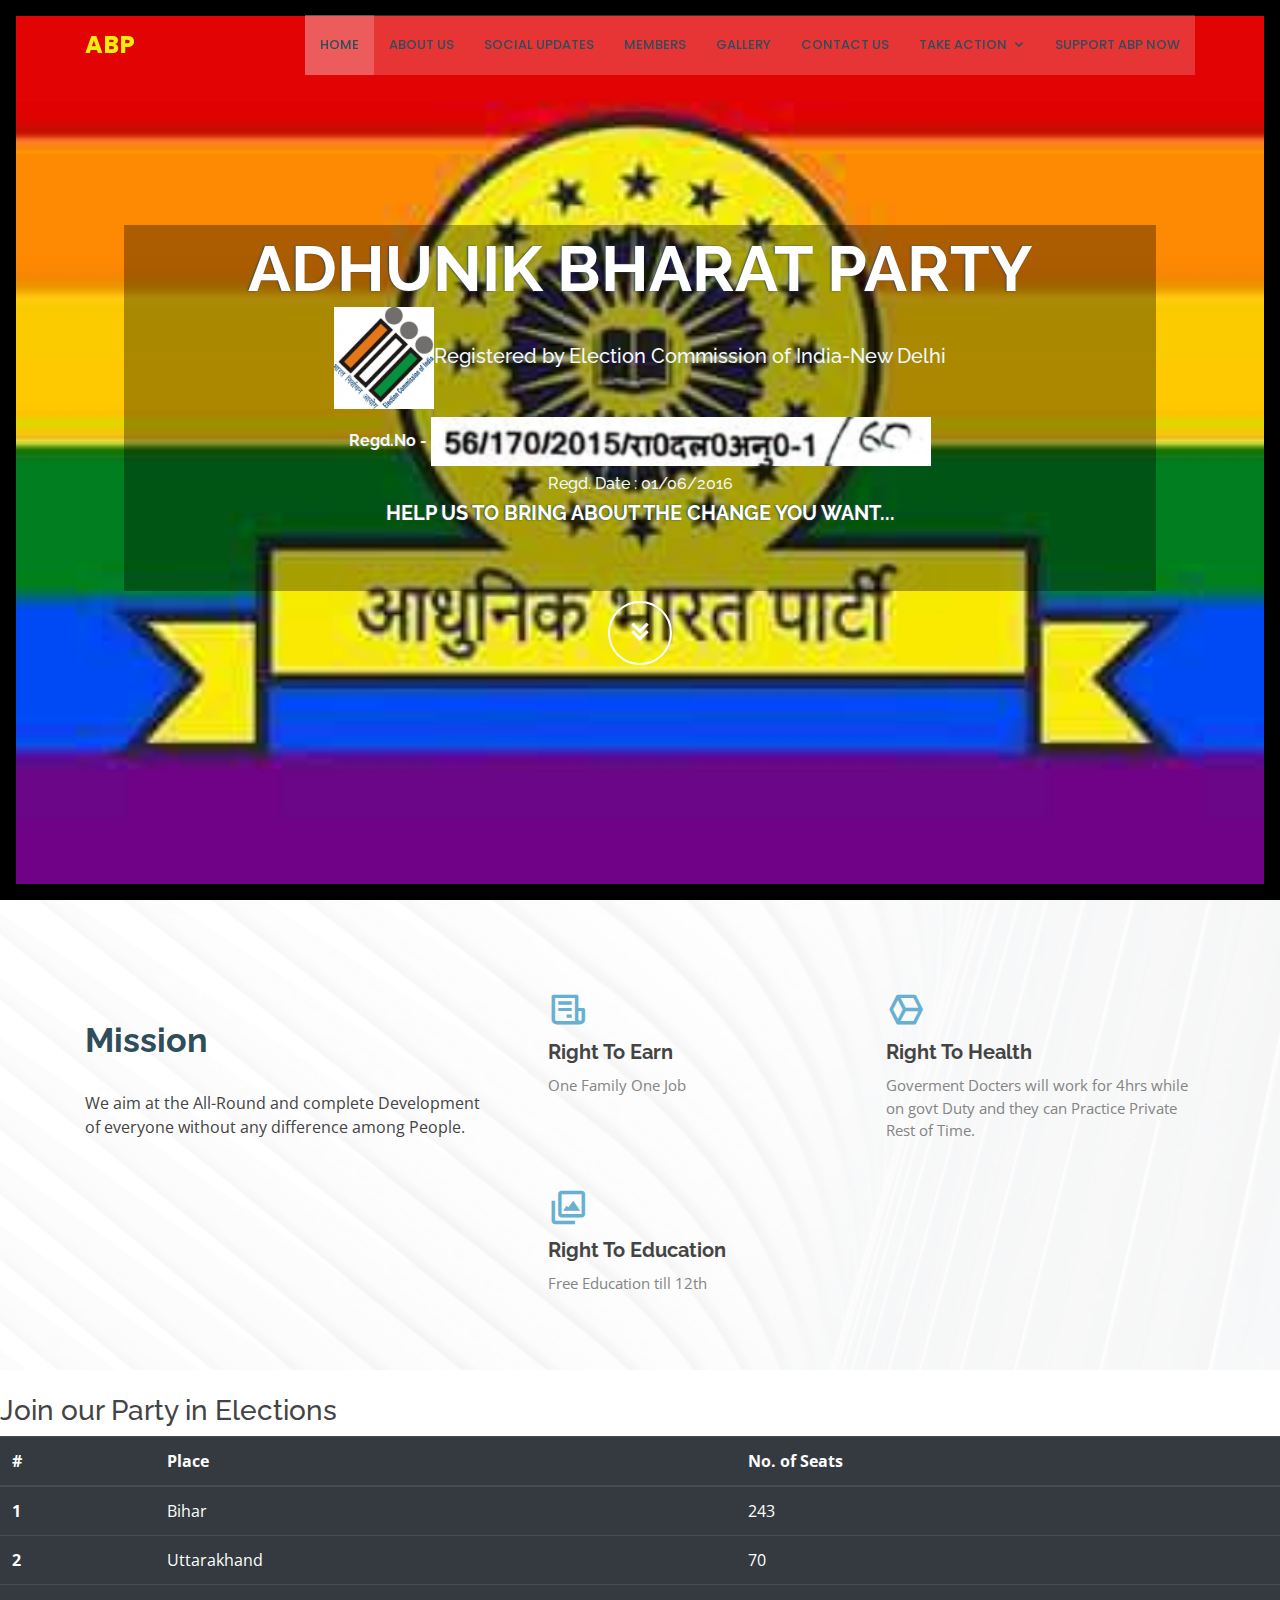
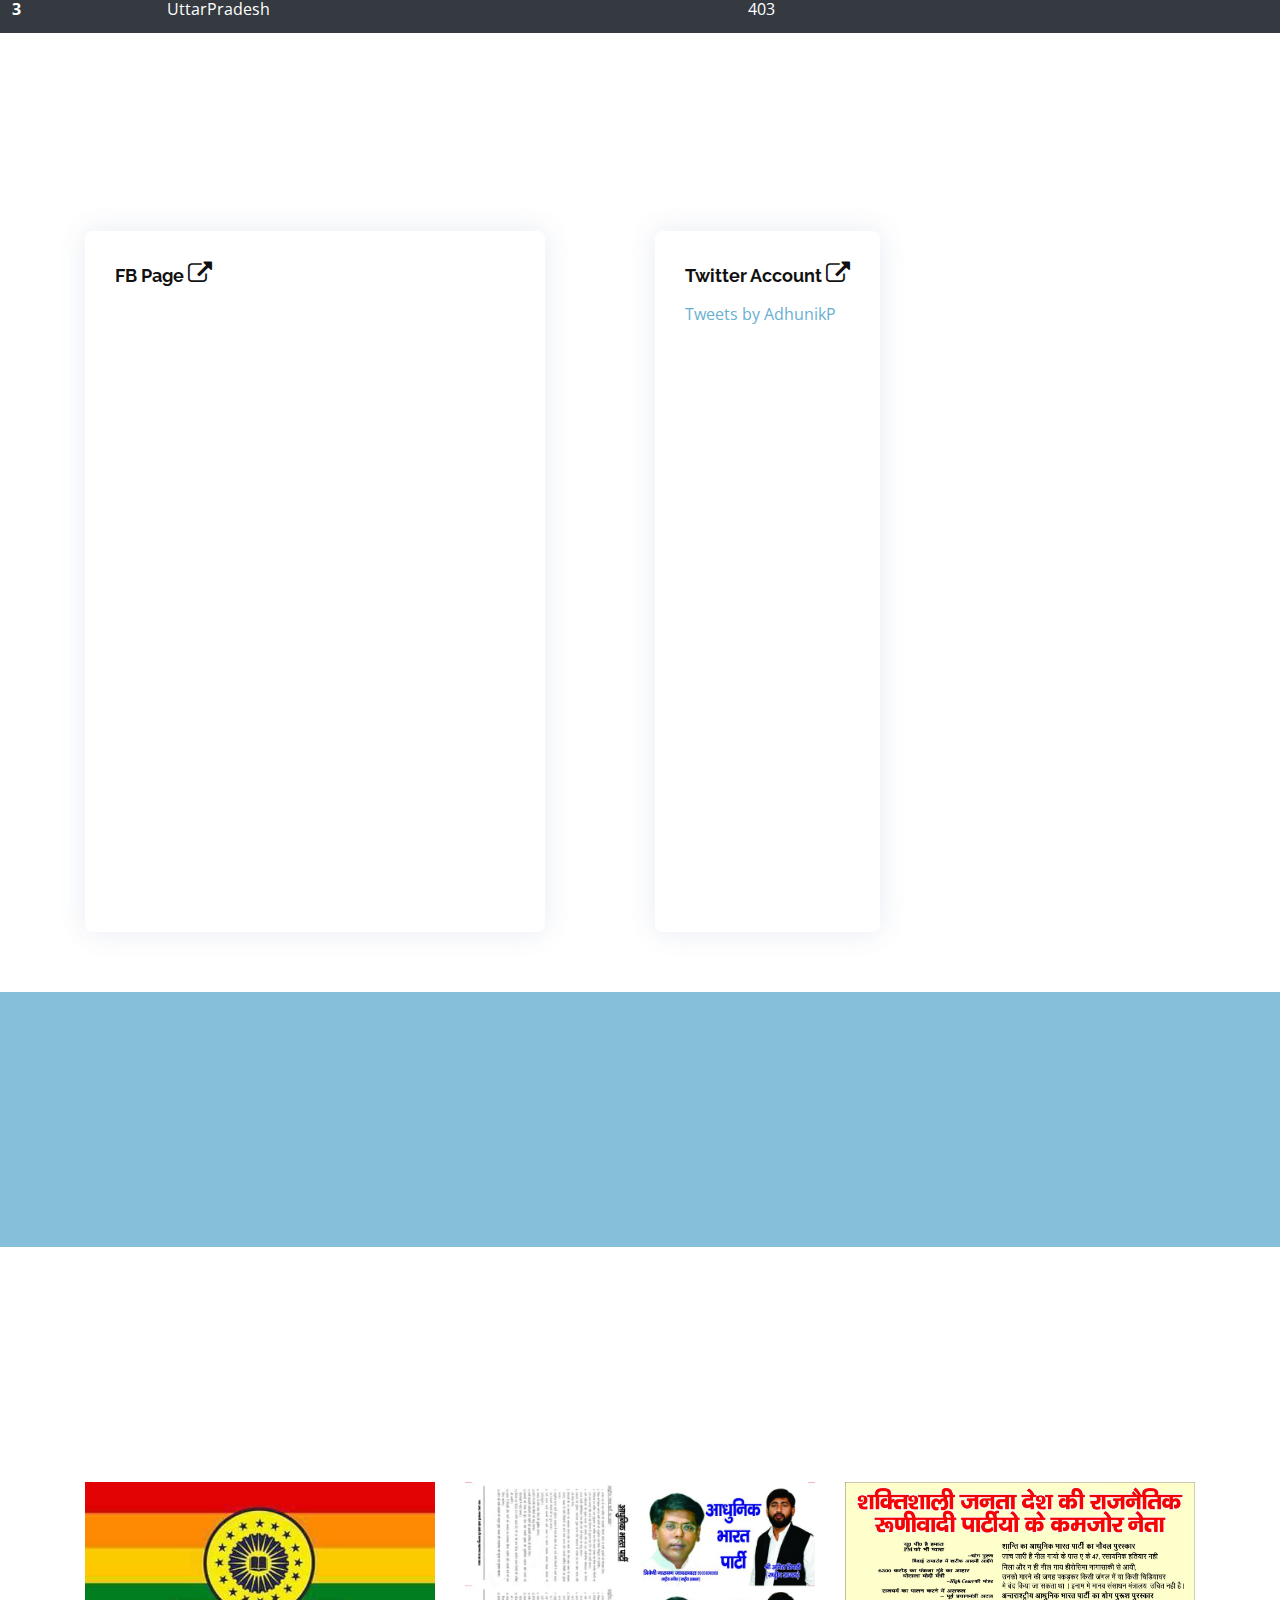
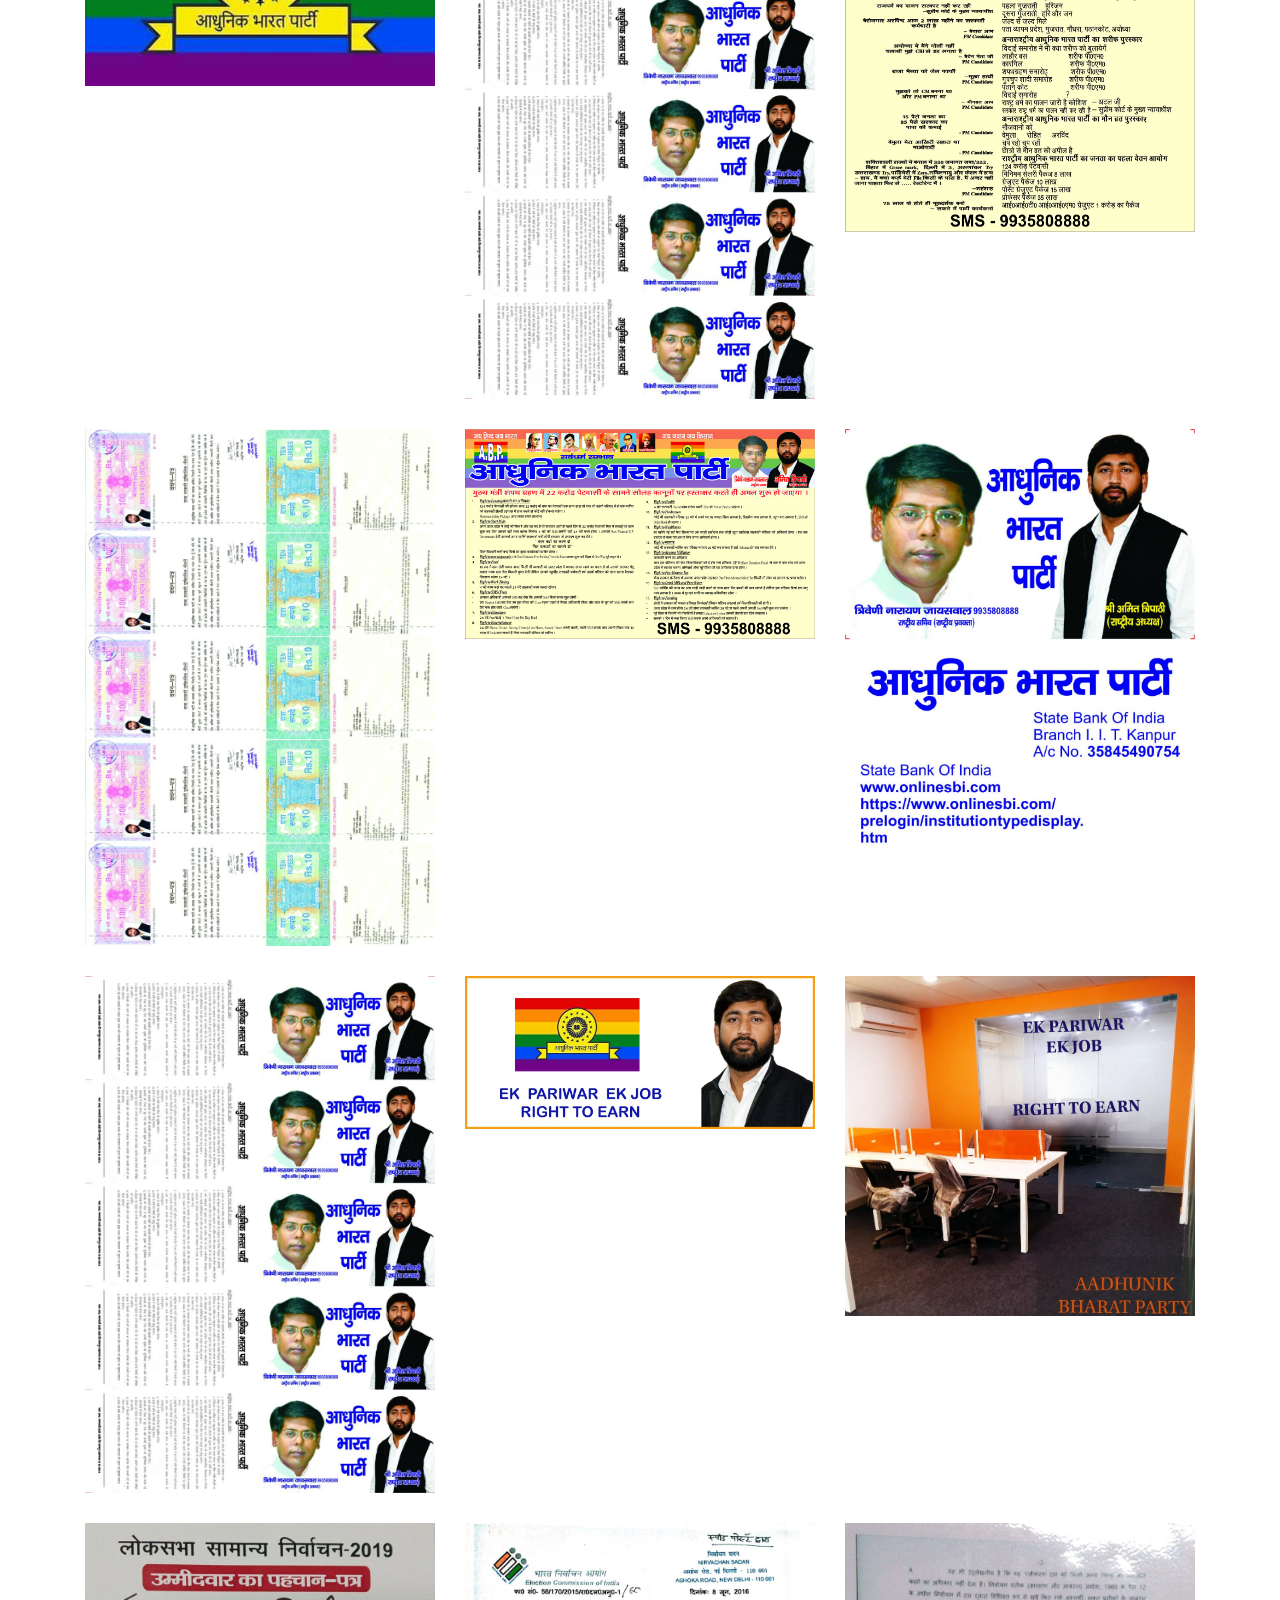
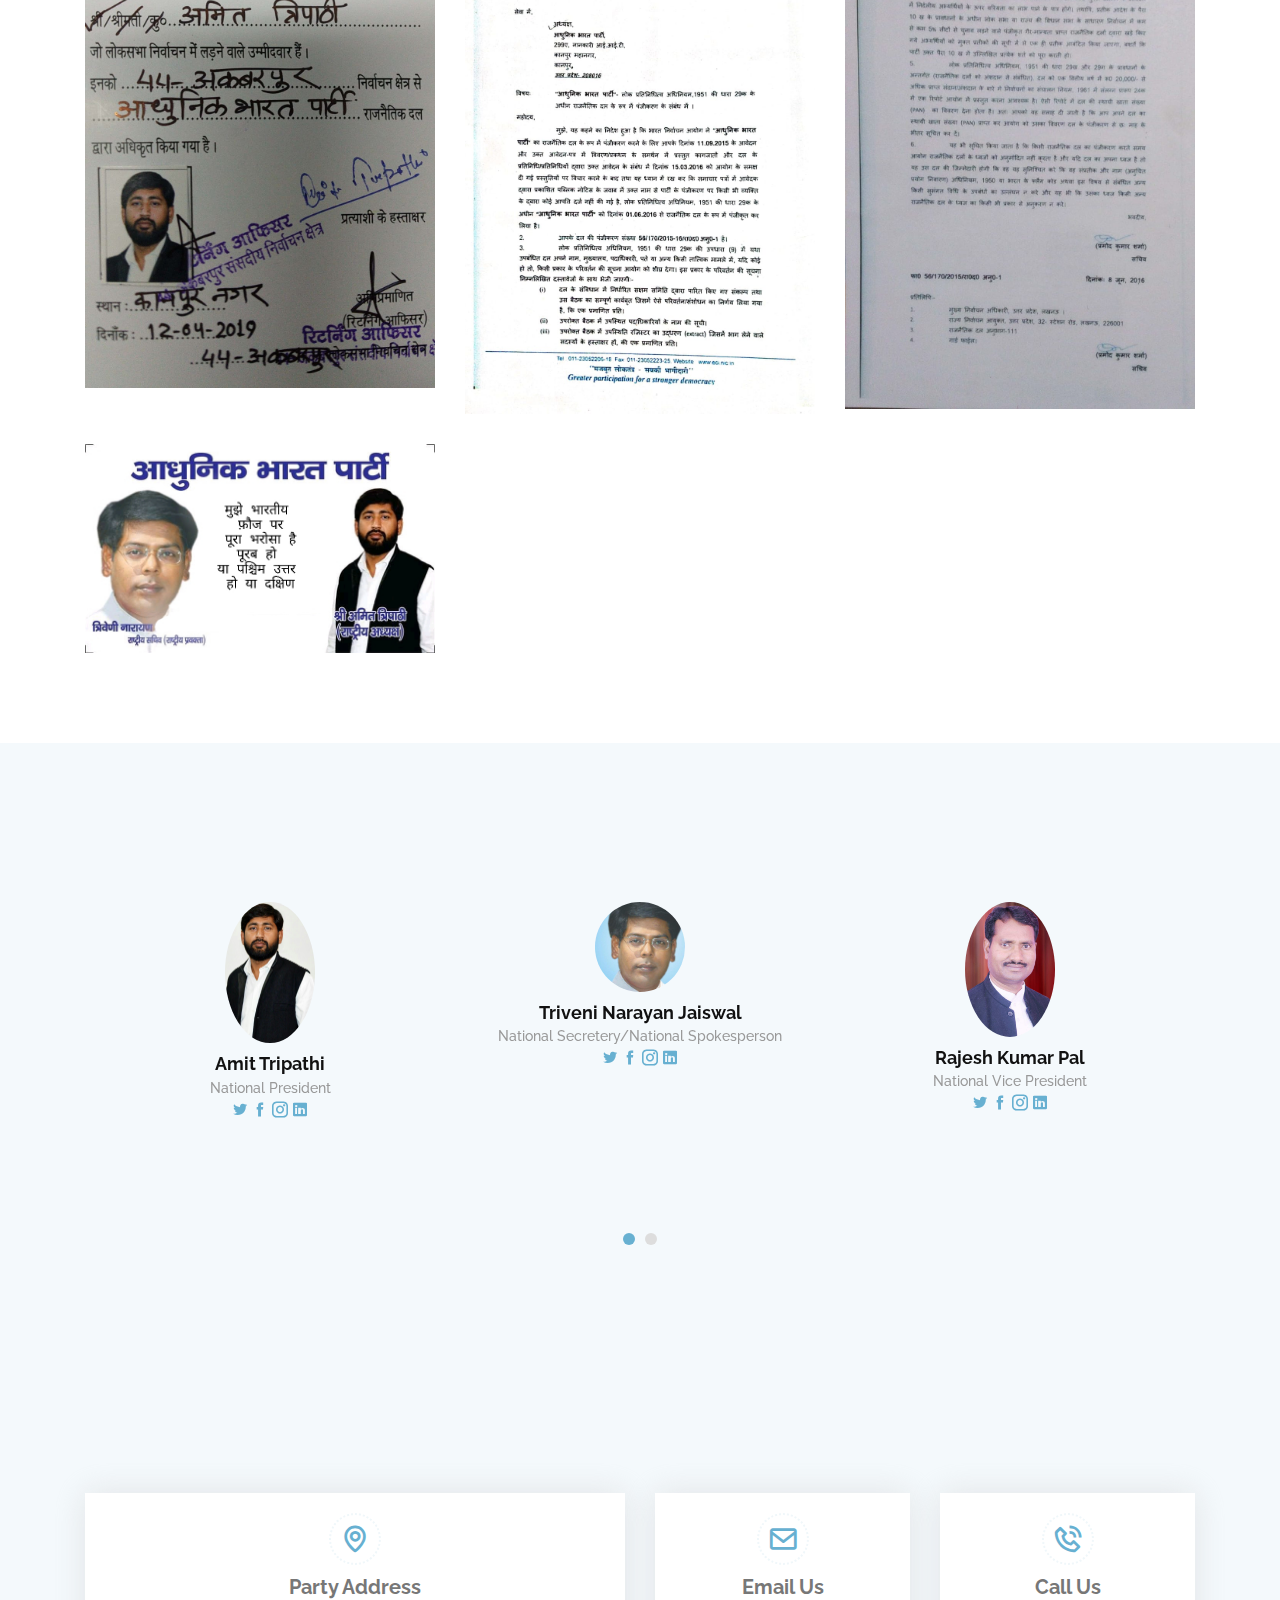
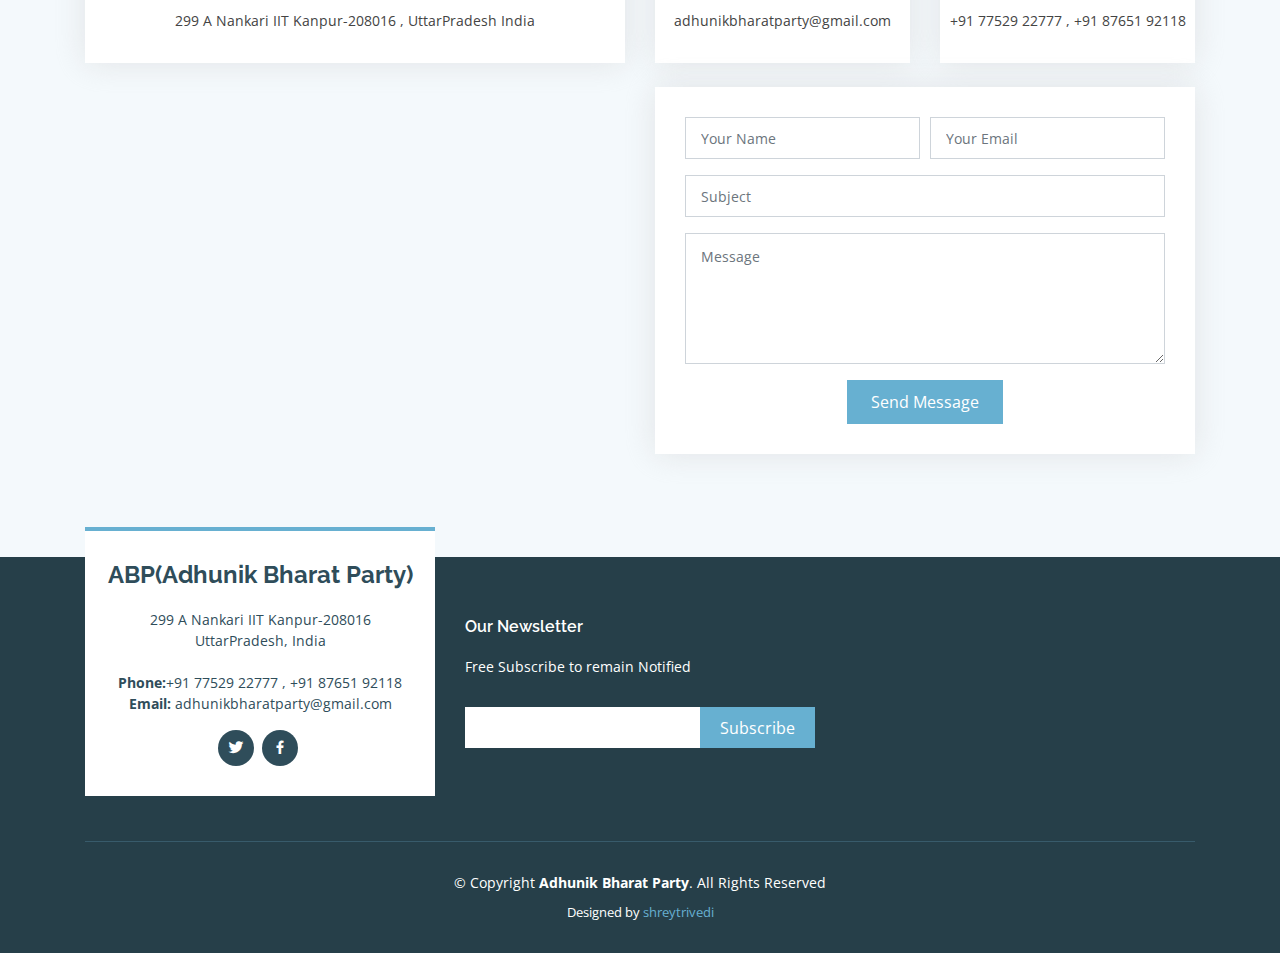
==== commit 77d8bc39: "twiier trial 5 update 499" ====
--- a/index.html
+++ b/index.html
@@ -215,24 +215,10 @@
                         <div class="icon-box" data-aos-delay="100">
                             <!-- <div class="icon"><i class="bx bx-file"></i></div> -->
                             <h4 class="title"><a href="https://twitter.com/AdhunikP" target="_blank">Twitter Account <i style="font-size:24px" class="fa">&#xf08e;</i></a></h4>
-                            <!-- <a class="twitter-timeline" href="https://twitter.com/AdhunikP" data-tweet-limit="10" data-width="399"></a> -->
+                            <a class="twitter-timeline" data-width="300" data-height="500" href="https://twitter.com/AdhunikP?ref_src=twsrc%5Etfw">Tweets by AdhunikP</a>
+                            <script async src="https://platform.twitter.com/widgets.js" charset="utf-8"></script>
                             <!-- <iframe scrolling="yes" src="twitter.html" style="border:none; overflow:hidden; width:400px; height:600px; float:left;"></iframe> -->
-                            <!DOCTYPE html>
-                            <html lang="en">
-
-                            <head>
-                                <meta charset="UTF-8">
-                                <meta name="viewport" content="width=device-width, initial-scale=1.0">
-                                <title>Document</title>
-                            </head>
-
-                            <body>
-                                <a class="twitter-timeline" href="https://twitter.com/AdhunikP" data-tweet-limit="10" data-width="300"></a>
-                                <script async src="http://platform.twitter.com/widgets.js" charset="utf-8"></script>
-
-                            </body>
-
-                            </html>
+
                         </div>
                     </div>
 
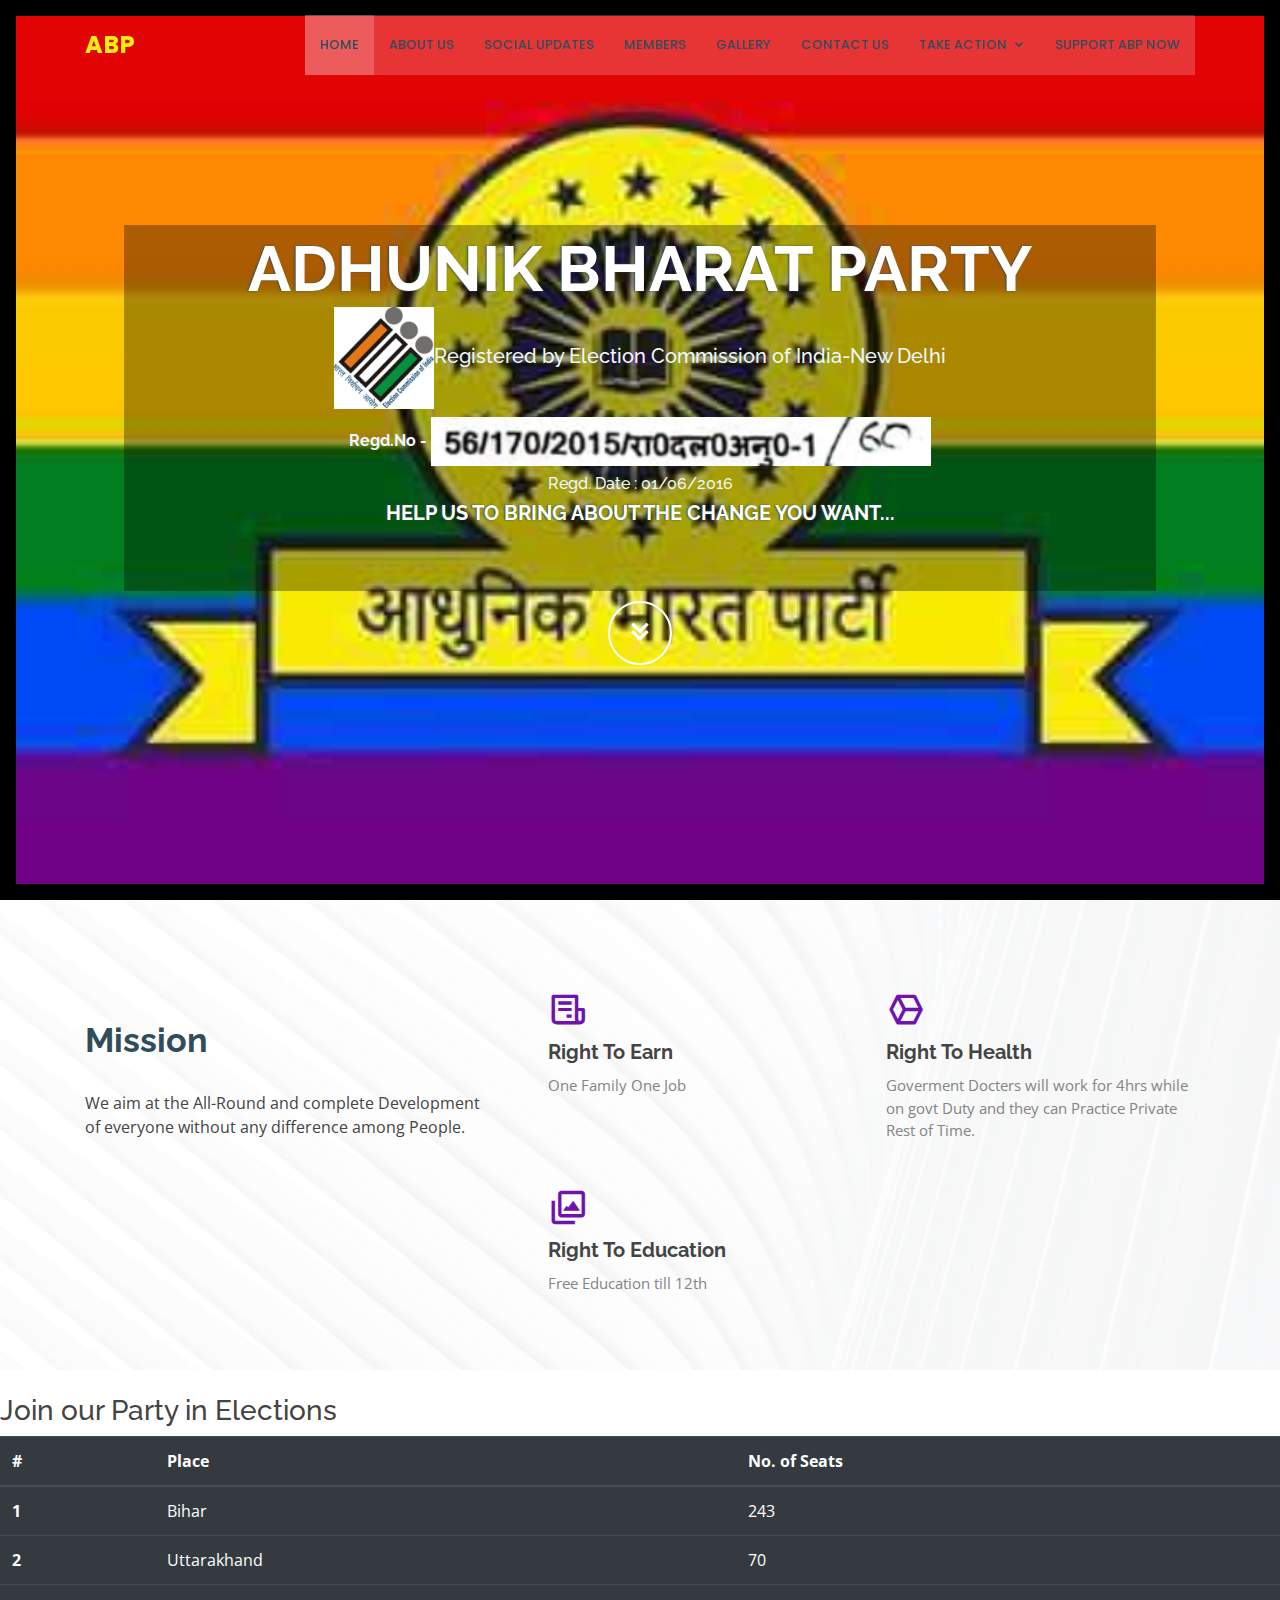
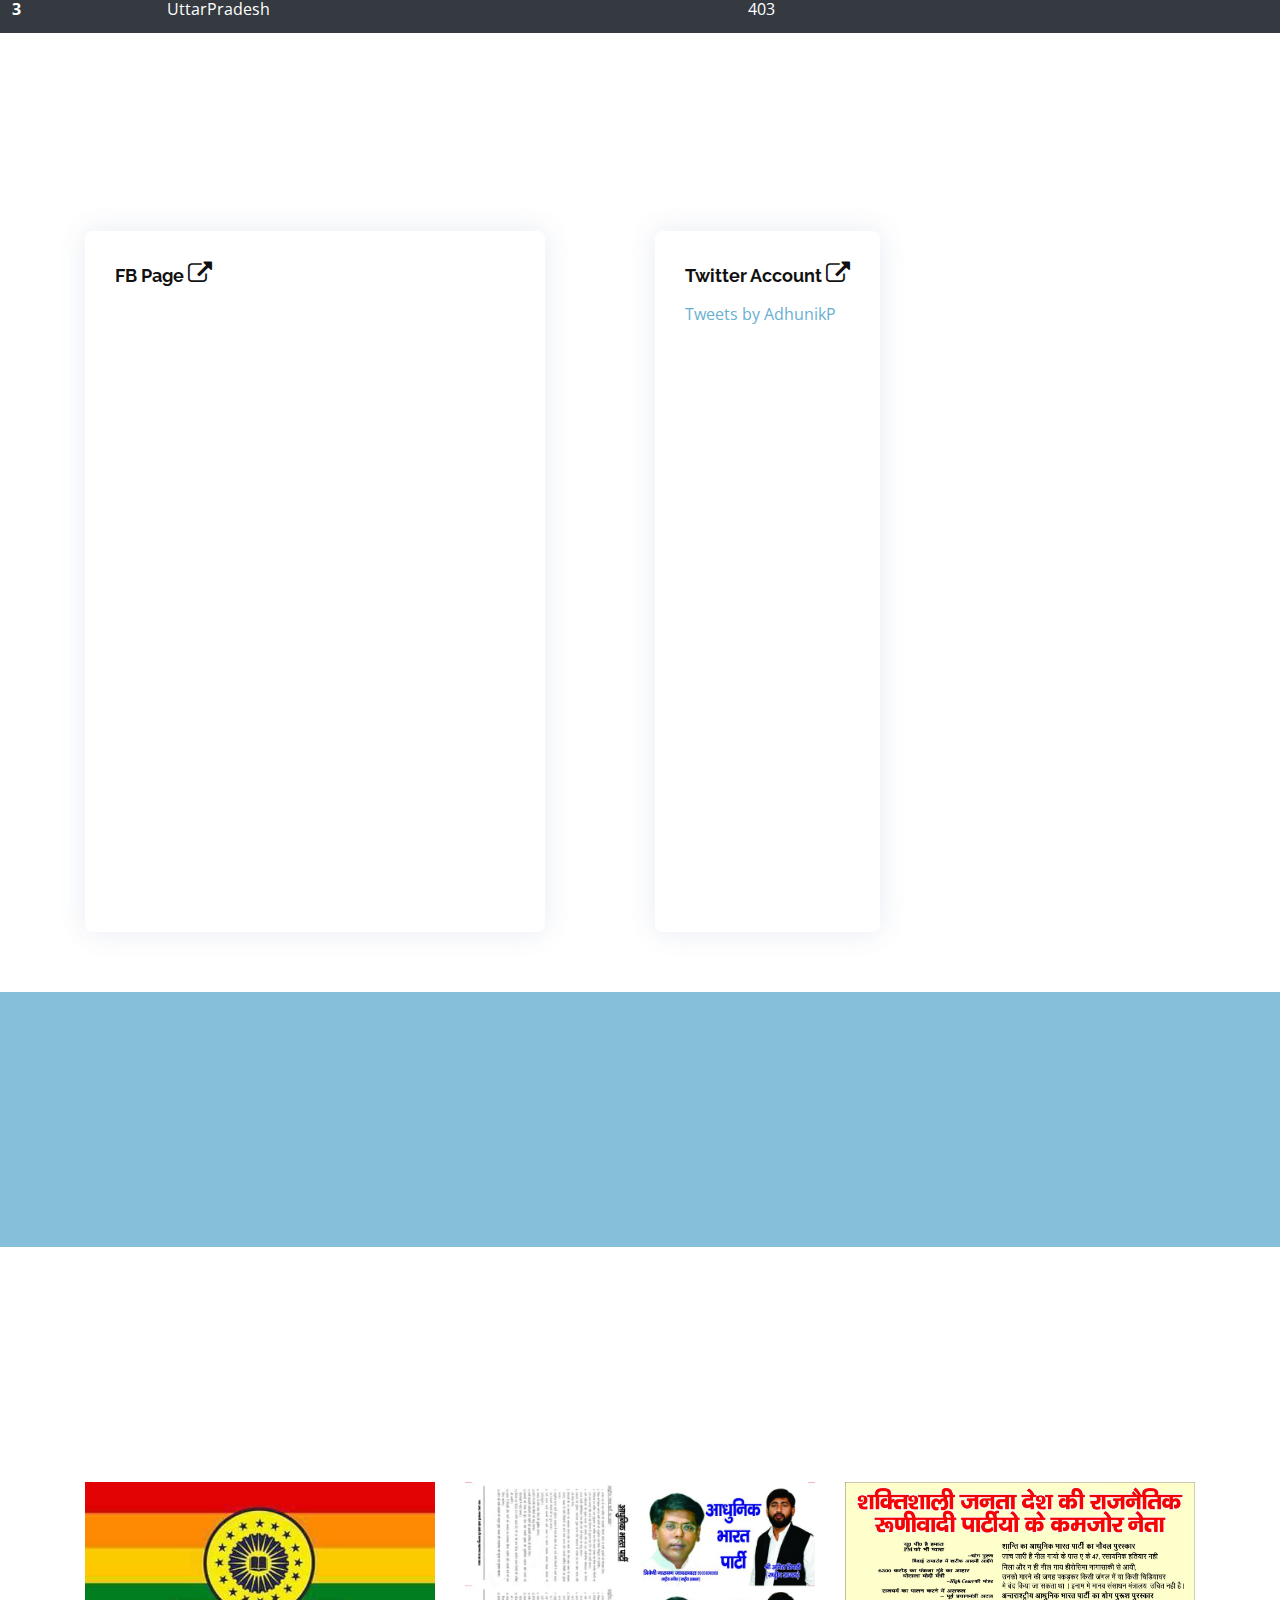
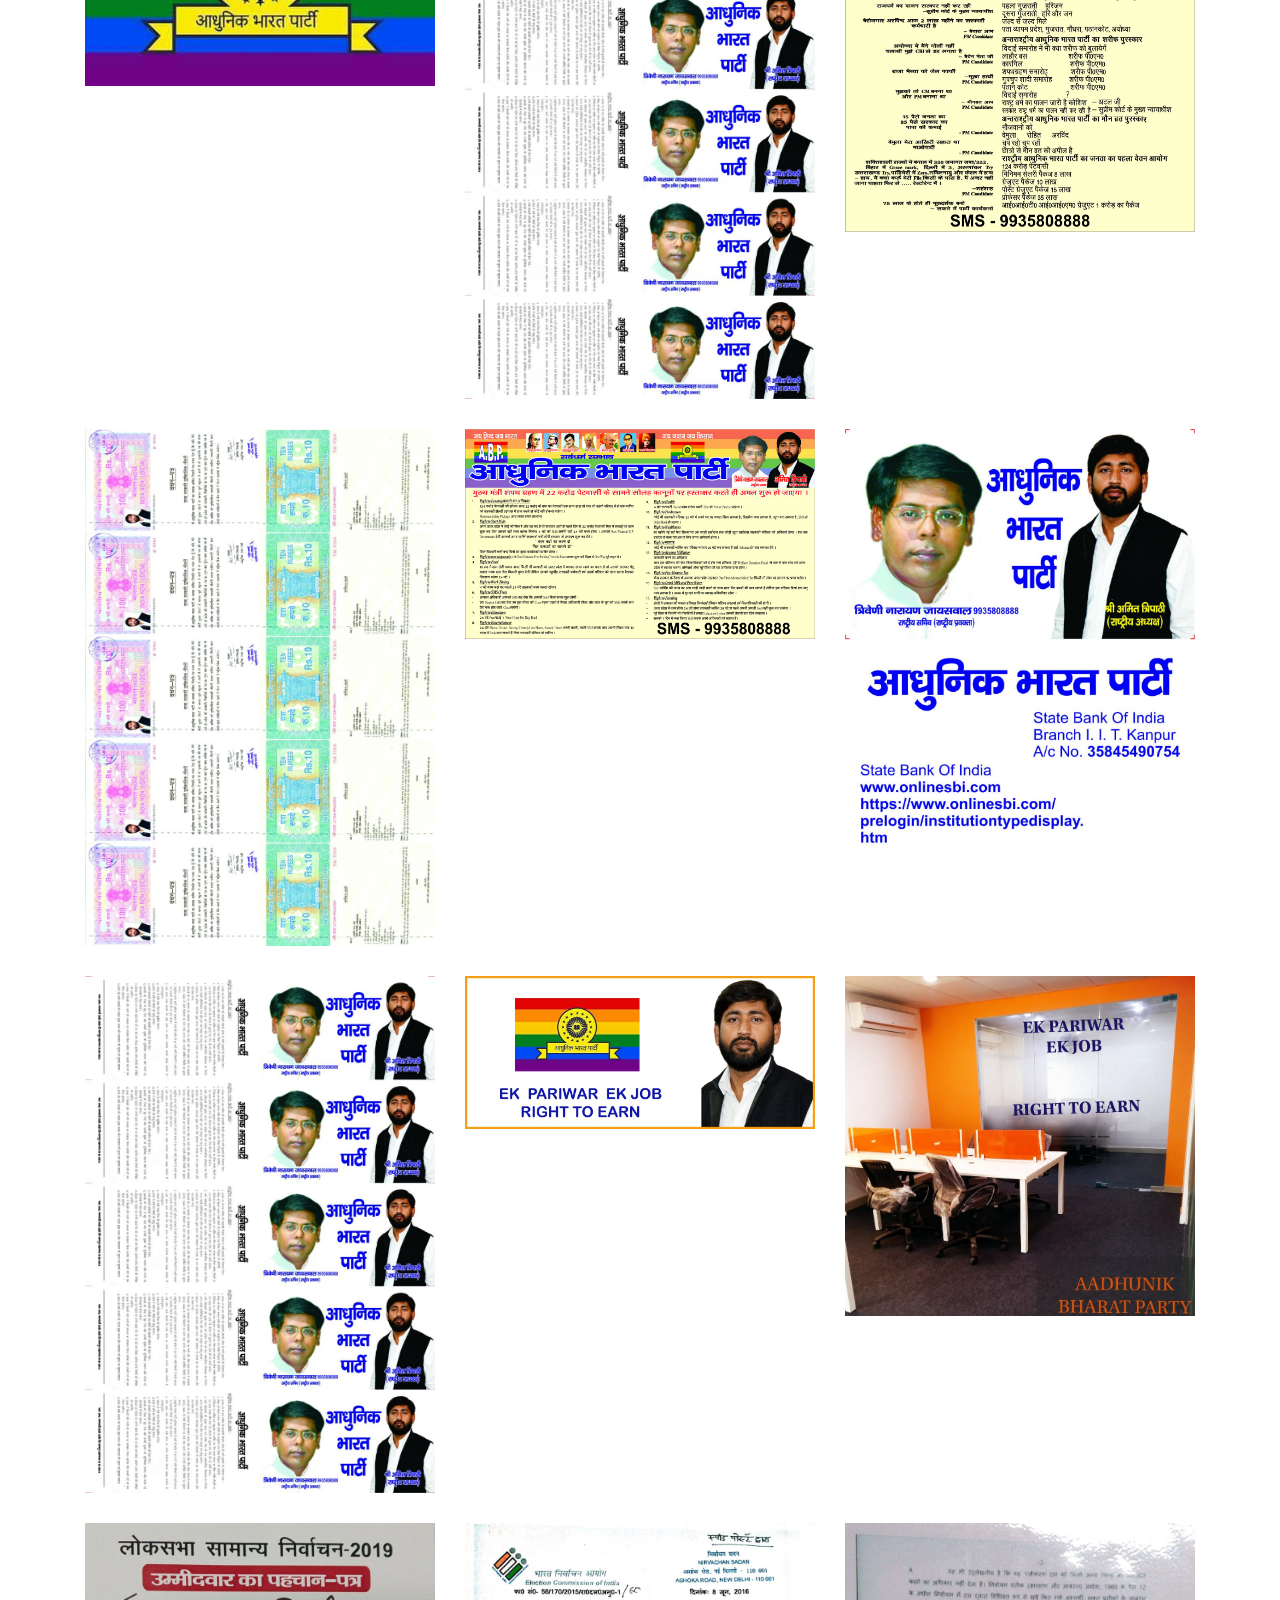
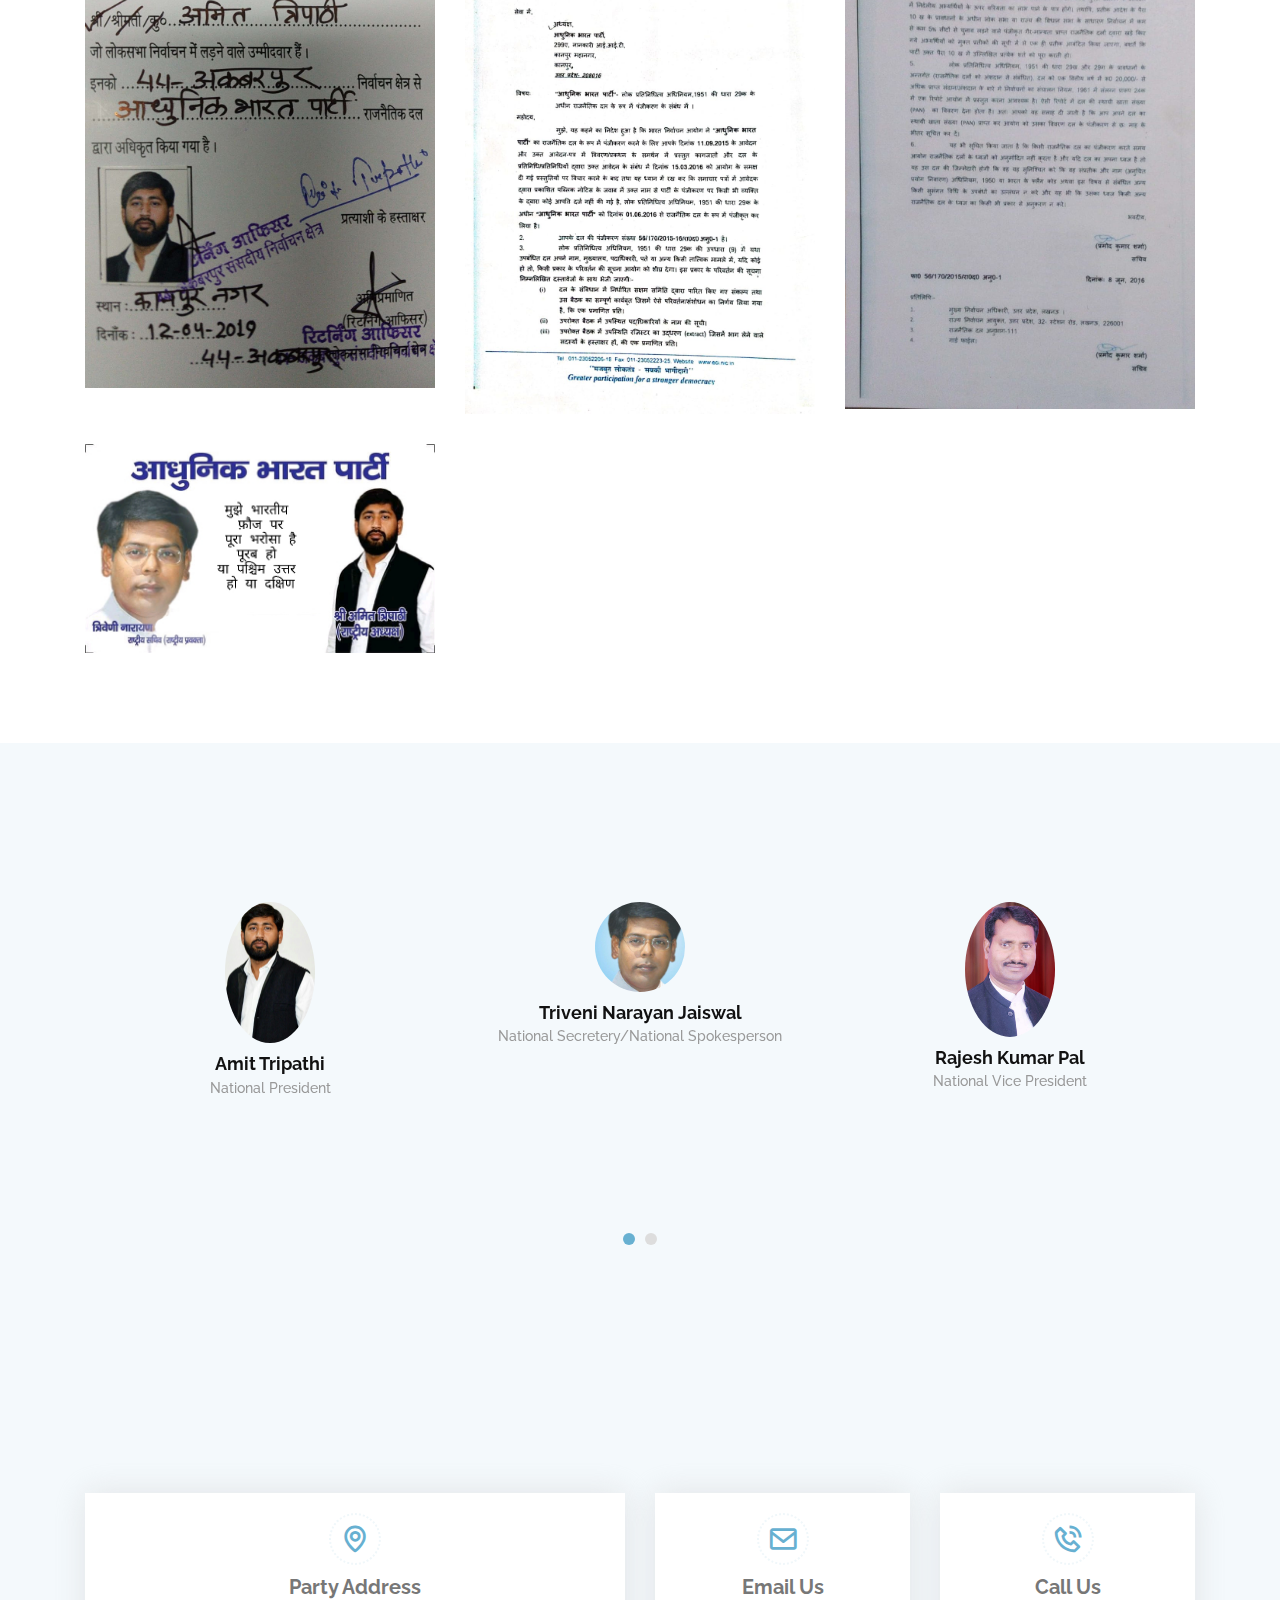
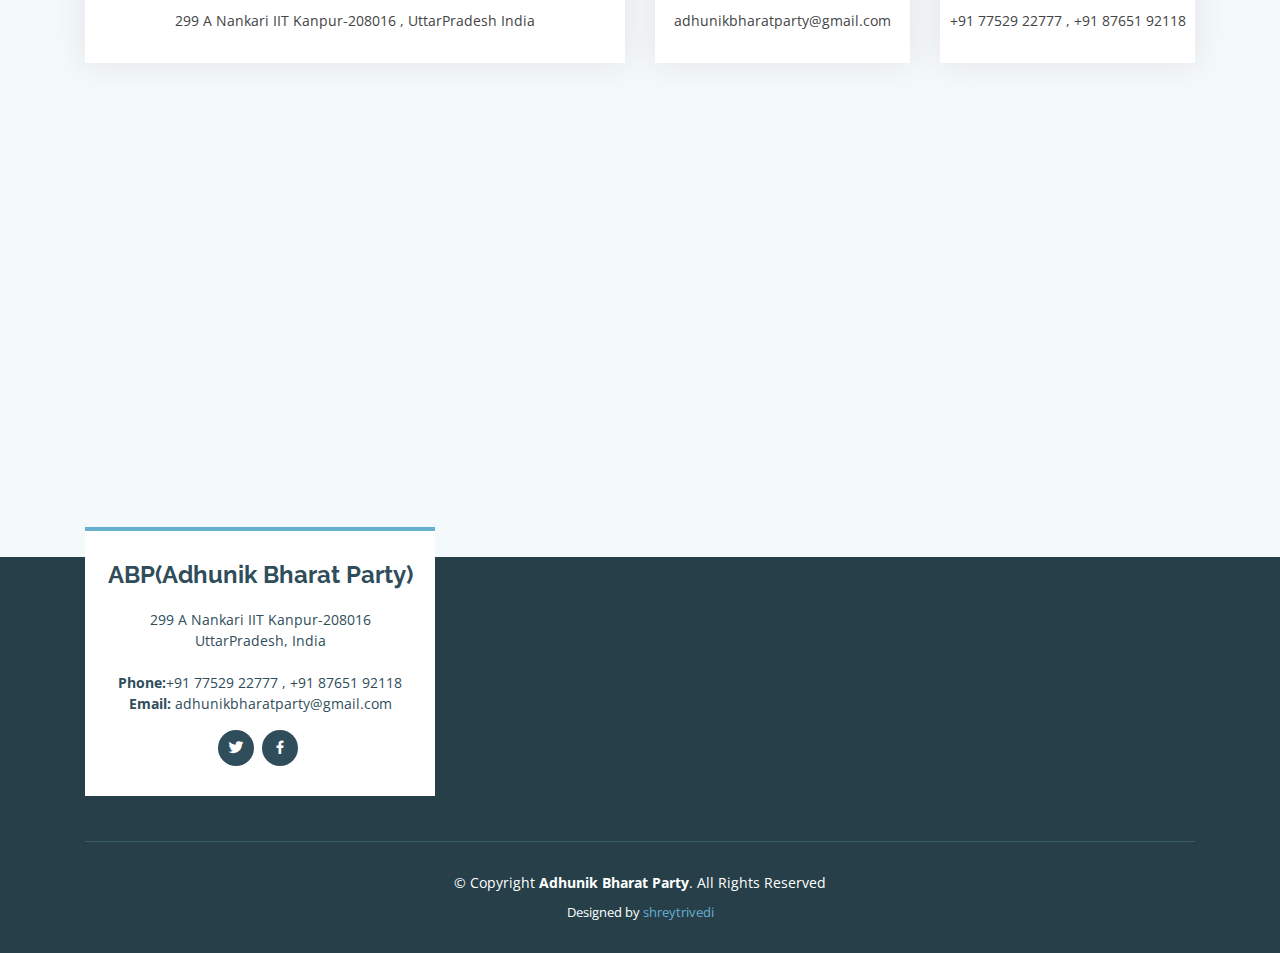
==== commit 8dcaaa36: "update 50" ====
--- a/index.html
+++ b/index.html
@@ -50,7 +50,7 @@
 
             <nav class="nav-menu d-none d-lg-block">
                 <ul>
-                    <li class="active"><a href="index.html">Home</a></li>
+                    <li class="active"><a href="#hero">Home</a></li>
                     <li><a href="#about">About Us</a></li>
                     <li><a href="#services">Social Updates</a></li>
                     <li><a href="#testimonials">Members</a></li>
@@ -302,6 +302,8 @@
         </section>
         <!-- End Cta Section -->
 
+
+
         <!-- ======= Portfolio Section ======= -->
         <section id="portfolio" class="portfolio">
             <div class="container">
@@ -481,12 +483,12 @@
                         <img src="assets/img/team/lead.jpeg" class="testimonial-img" alt="">
                         <h3>Amit Tripathi</h3>
                         <h4> National President</h4>
-                        <div class="social">
+                        <!-- <div class="social">
                             <a href=""><i class="icofont-twitter"></i></a>
                             <a href=""><i class="icofont-facebook"></i></a>
                             <a href=""><i class="icofont-instagram"></i></a>
                             <a href=""><i class="icofont-linkedin"></i></a>
-                        </div>
+                        </div> -->
                     </div>
 
                     <div class="testimonial-item">
@@ -499,12 +501,12 @@
                         <img src="assets/img/team/h.jpeg" class="testimonial-img" alt="">
                         <h3>Triveni Narayan Jaiswal</h3>
                         <h4> National Secretery/National Spokesperson</h4>
-                        <div class="social">
+                        <!-- <div class="social">
                             <a href=""><i class="icofont-twitter"></i></a>
                             <a href=""><i class="icofont-facebook"></i></a>
                             <a href=""><i class="icofont-instagram"></i></a>
                             <a href=""><i class="icofont-linkedin"></i></a>
-                        </div>
+                        </div> -->
                     </div>
 
                     <div class="testimonial-item" data-aos-delay="100">
@@ -516,12 +518,12 @@
                         <img src="assets/img/team/rkpal.jpeg" class="testimonial-img" alt="">
                         <h3>Rajesh Kumar Pal</h3>
                         <h4>National Vice President</h4>
-                        <div class="social">
+                        <!-- <div class="social">
                             <a href=""><i class="icofont-twitter"></i></a>
                             <a href=""><i class="icofont-facebook"></i></a>
                             <a href=""><i class="icofont-instagram"></i></a>
                             <a href=""><i class="icofont-linkedin"></i></a>
-                        </div>
+                        </div> -->
                     </div>
 
                     <div class="testimonial-item" data-aos-delay="200">
@@ -532,12 +534,12 @@
                         <img src="assets/img/team/vs.jpeg" class="testimonial-img" alt="">
                         <h3>Vineet Sachan</h3>
                         <h4>National Treasurer</h4>
-                        <div class="social">
+                        <!-- <div class="social">
                             <a href=""><i class="icofont-twitter"></i></a>
                             <a href=""><i class="icofont-facebook"></i></a>
                             <a href=""><i class="icofont-instagram"></i></a>
                             <a href=""><i class="icofont-linkedin"></i></a>
-                        </div>
+                        </div> -->
                     </div>
 
 
@@ -662,7 +664,7 @@
 
                     </div>
 
-                    <div class="col-lg-6">
+                    <!-- <div class="col-lg-6" >
                         <form action="" method="post" role="form" class="php-email-form">
                             <div class="form-row">
                                 <div class="col-md-6 form-group">
@@ -689,7 +691,7 @@
                             </div>
                             <div class="text-center"><button type="submit">Send Message</button></div>
                         </form>
-                    </div>
+                    </div> -->
 
                 </div>
 
@@ -744,7 +746,7 @@
                         </ul>
                     </div> -->
 
-                    <div class="col-lg-4 col-md-6 footer-newsletter" data-aos-delay="350">
+                    <div class="col-lg-4 col-md-6 footer-newsletter" data-aos-delay="350" hidden>
                         <h4>Our Newsletter</h4>
                         <p>Free Subscribe to remain Notified</p>
                         <form action="" method="post">
@@ -801,7 +803,22 @@
 
 
 
-    <!-- <script async src="http://platform.twitter.com/widgets.js" charset="utf-8"></script> -->
+    <script src="https://form.jotform.com/cardforms/feedbackEmbedButton.min.js"></script>
+    <script>
+        new JF_FeedbackEmbedButton({
+
+            buttonText: "Get Feedback",
+            buttonFontColor: "#FFFFFF",
+            buttonBackgroundColor: "#007FEF",
+            buttonSide: "Bottom",
+            buttonAlign: "Left",
+            buttonIcon: "envelope",
+            formId: 202221376562449
+        });
+    </script>
+
+
+
 </body>
 
 </html>--- a/assets/css/style.css
+++ b/assets/css/style.css
@@ -79,7 +79,7 @@
     z-index: 997;
     transition: all 0.5s;
     padding: 15px 0;
-    background: rgba(103, 176, 209, 0.8);
+    background: purple;
 }
 
 #header.header-transparent {
@@ -87,7 +87,7 @@
 }
 
 #header.header-scrolled {
-    background: rgba(103, 176, 209, 0.8);
+    background: rgba(192, 61, 204, 0.8);
     padding: 0;
 }
 
@@ -609,7 +609,7 @@
 
 .about .icon-boxes .icon-box i {
     font-size: 40px;
-    color: #67b0d1;
+    color: #7012af;
     margin-bottom: 10px;
 }
 
@@ -665,7 +665,7 @@
 }
 
 .services .icon-box:hover::before {
-    background: #67b0d1;
+    background: #730b8d;
     top: 0;
     border-radius: 0px;
 }
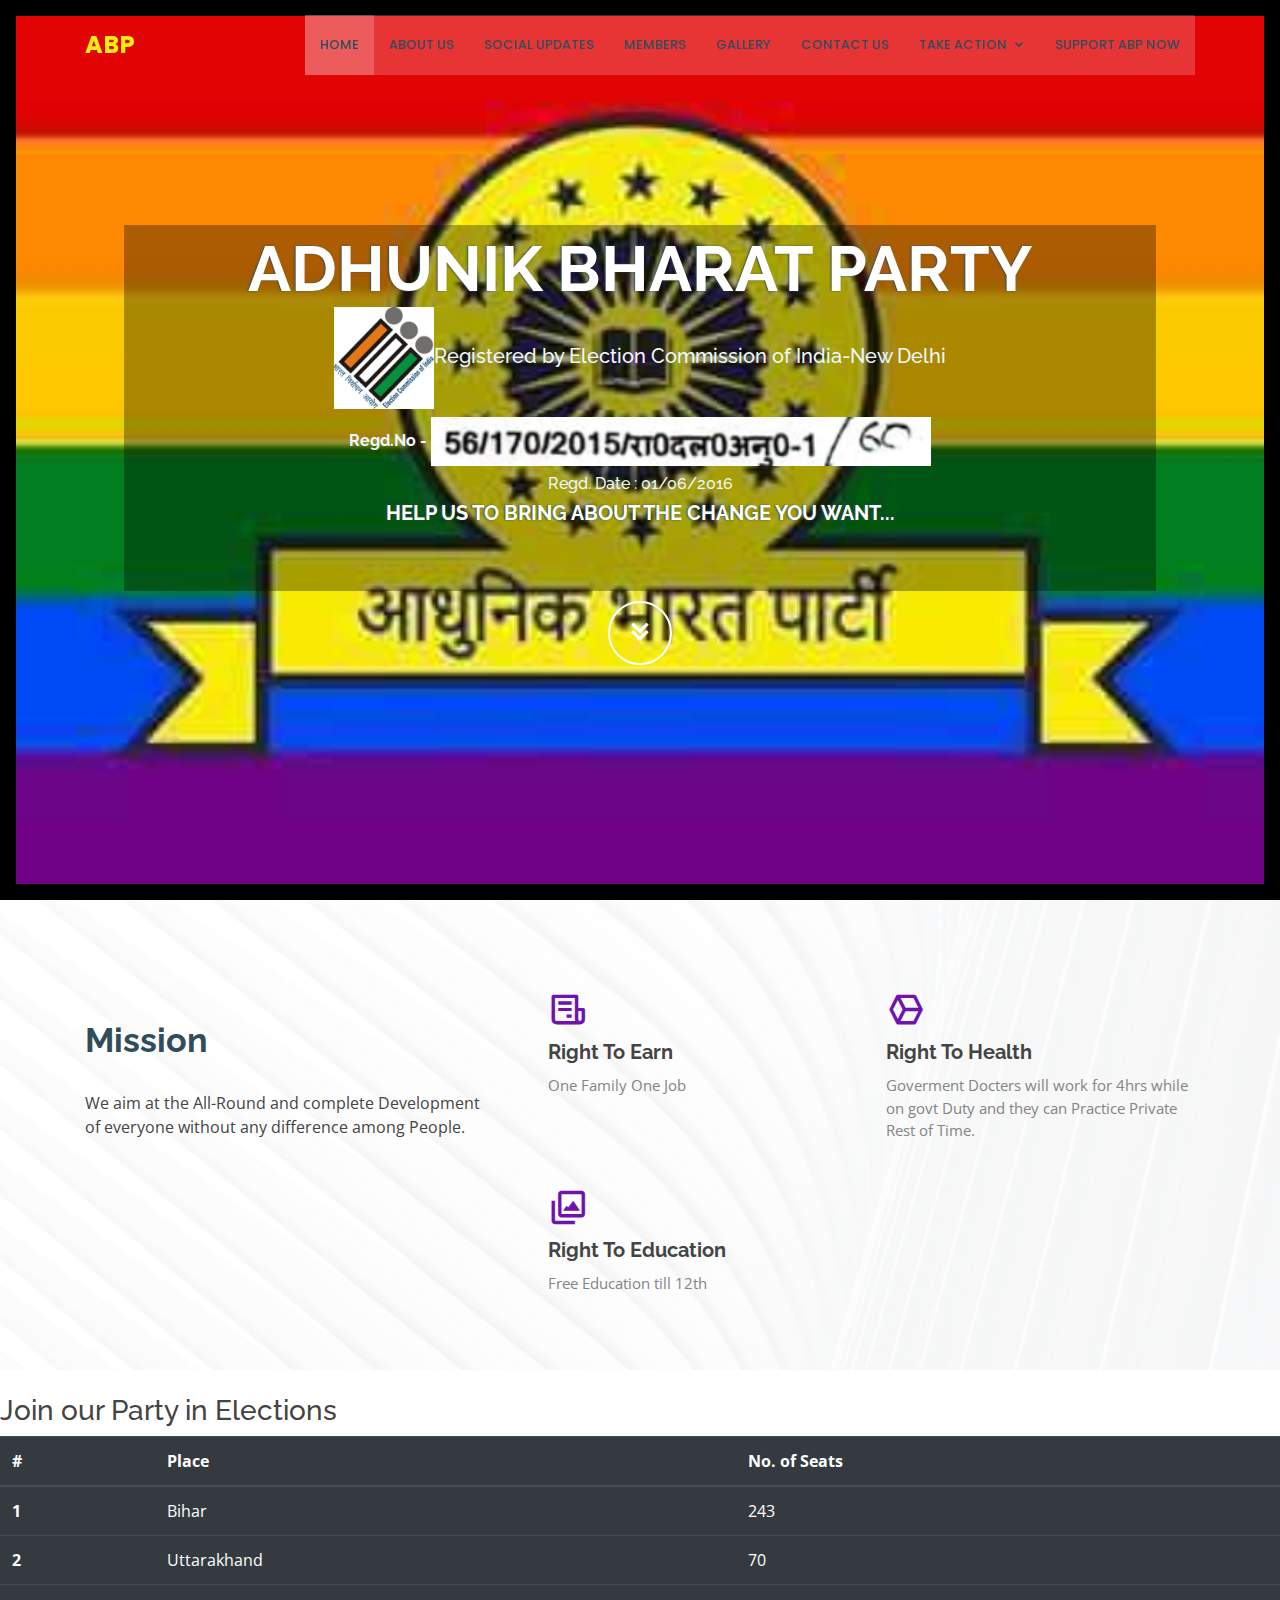
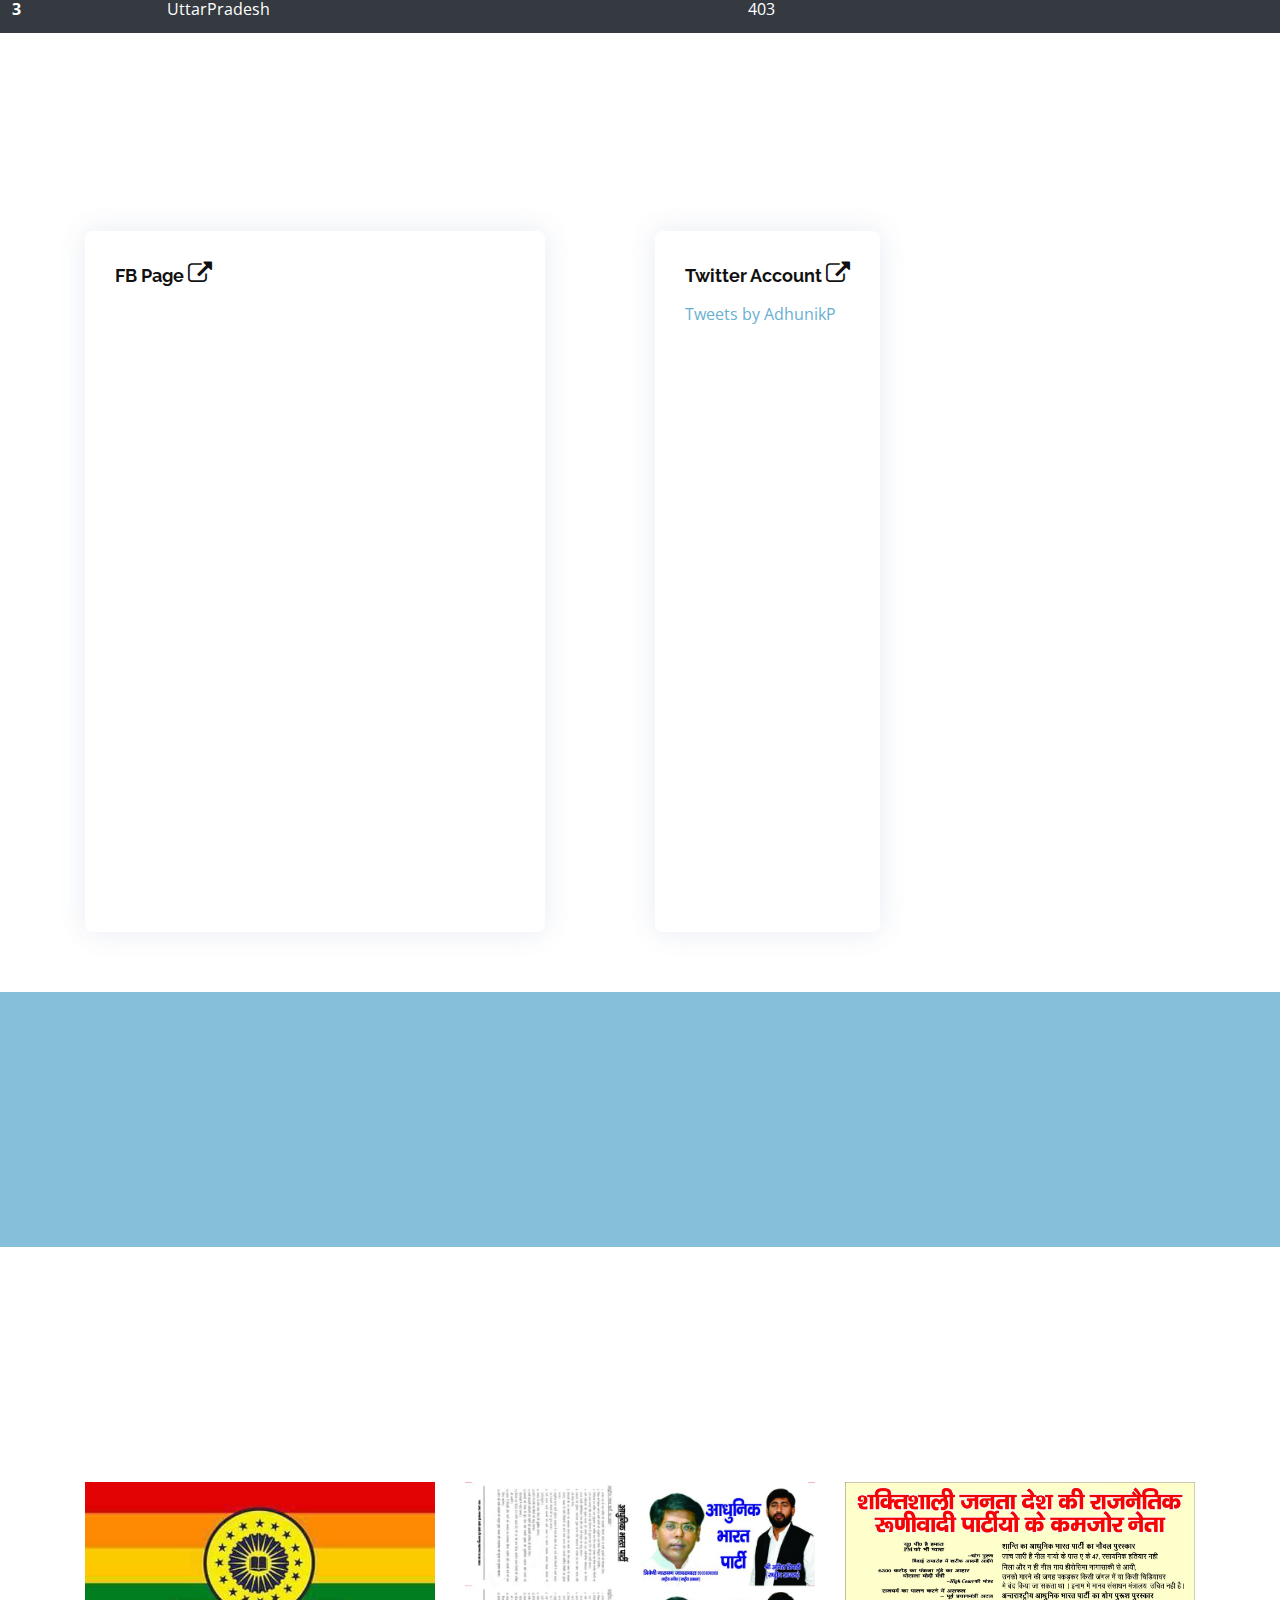
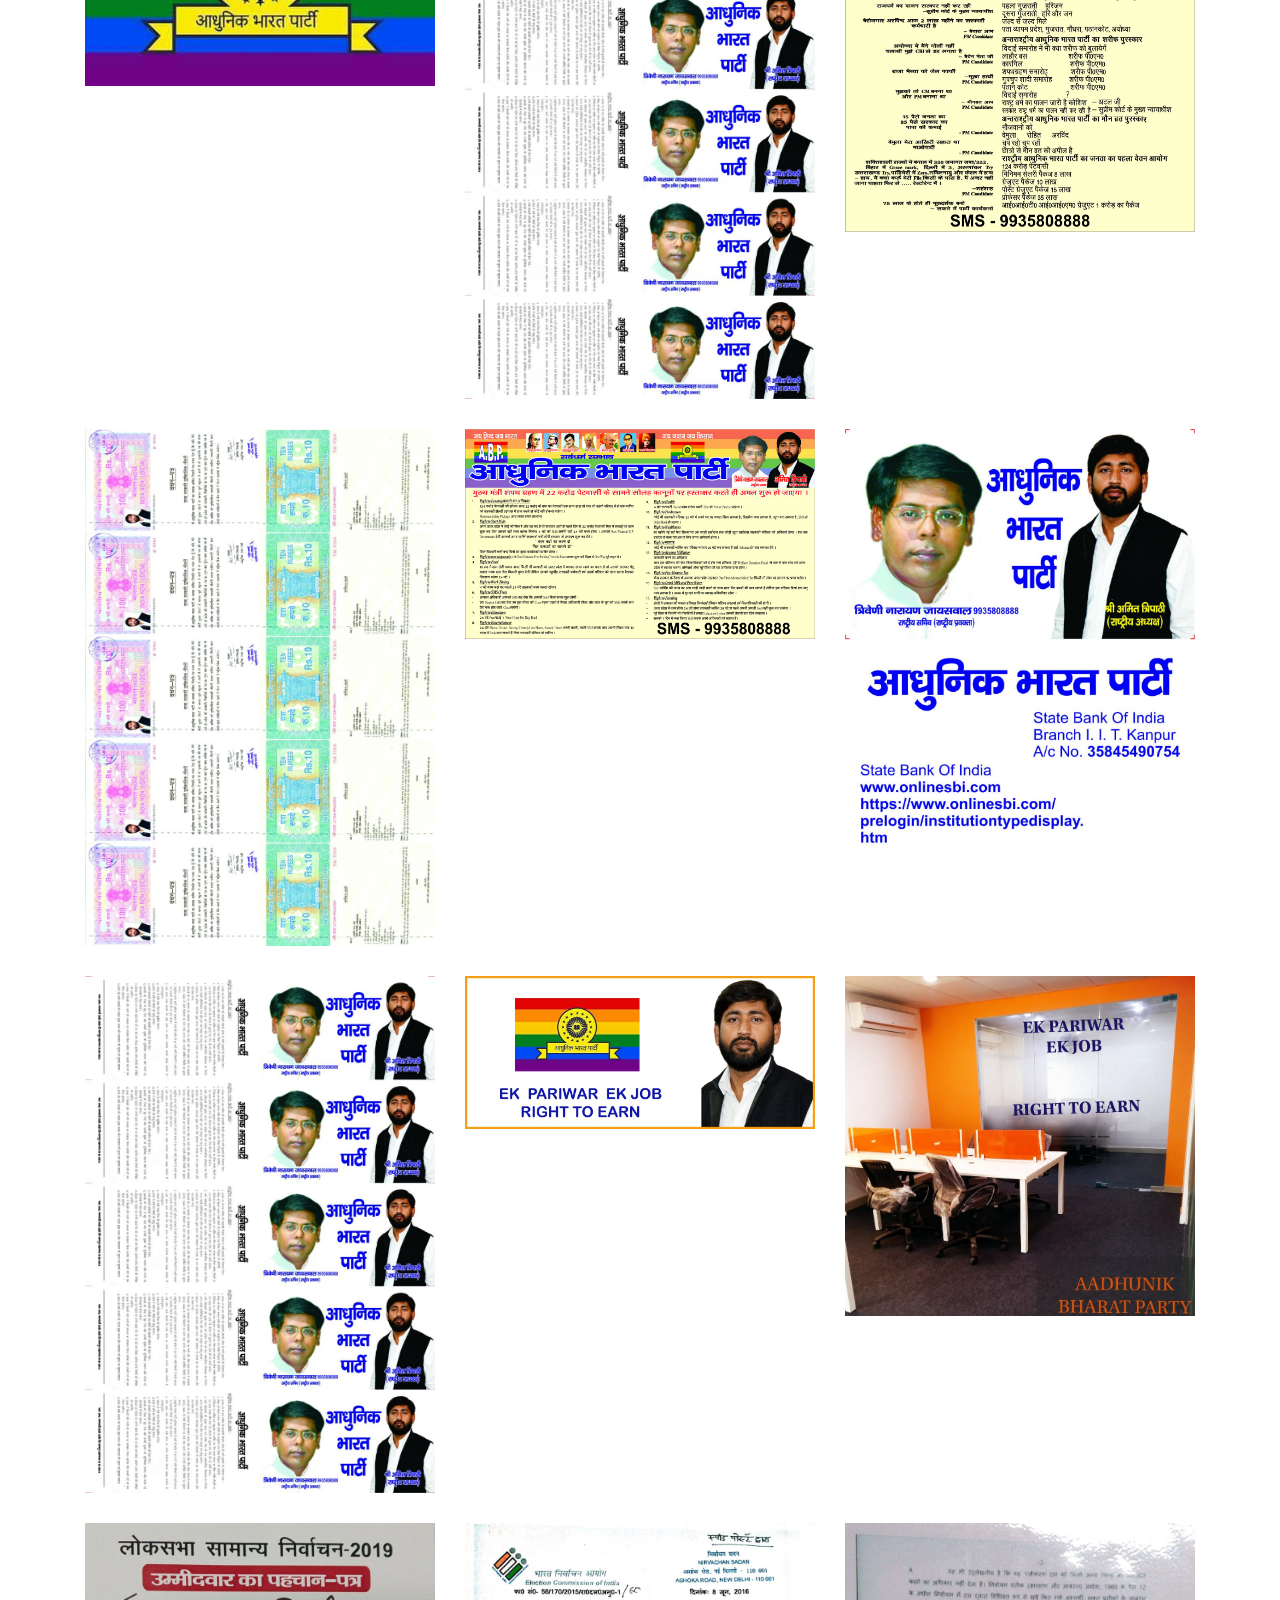
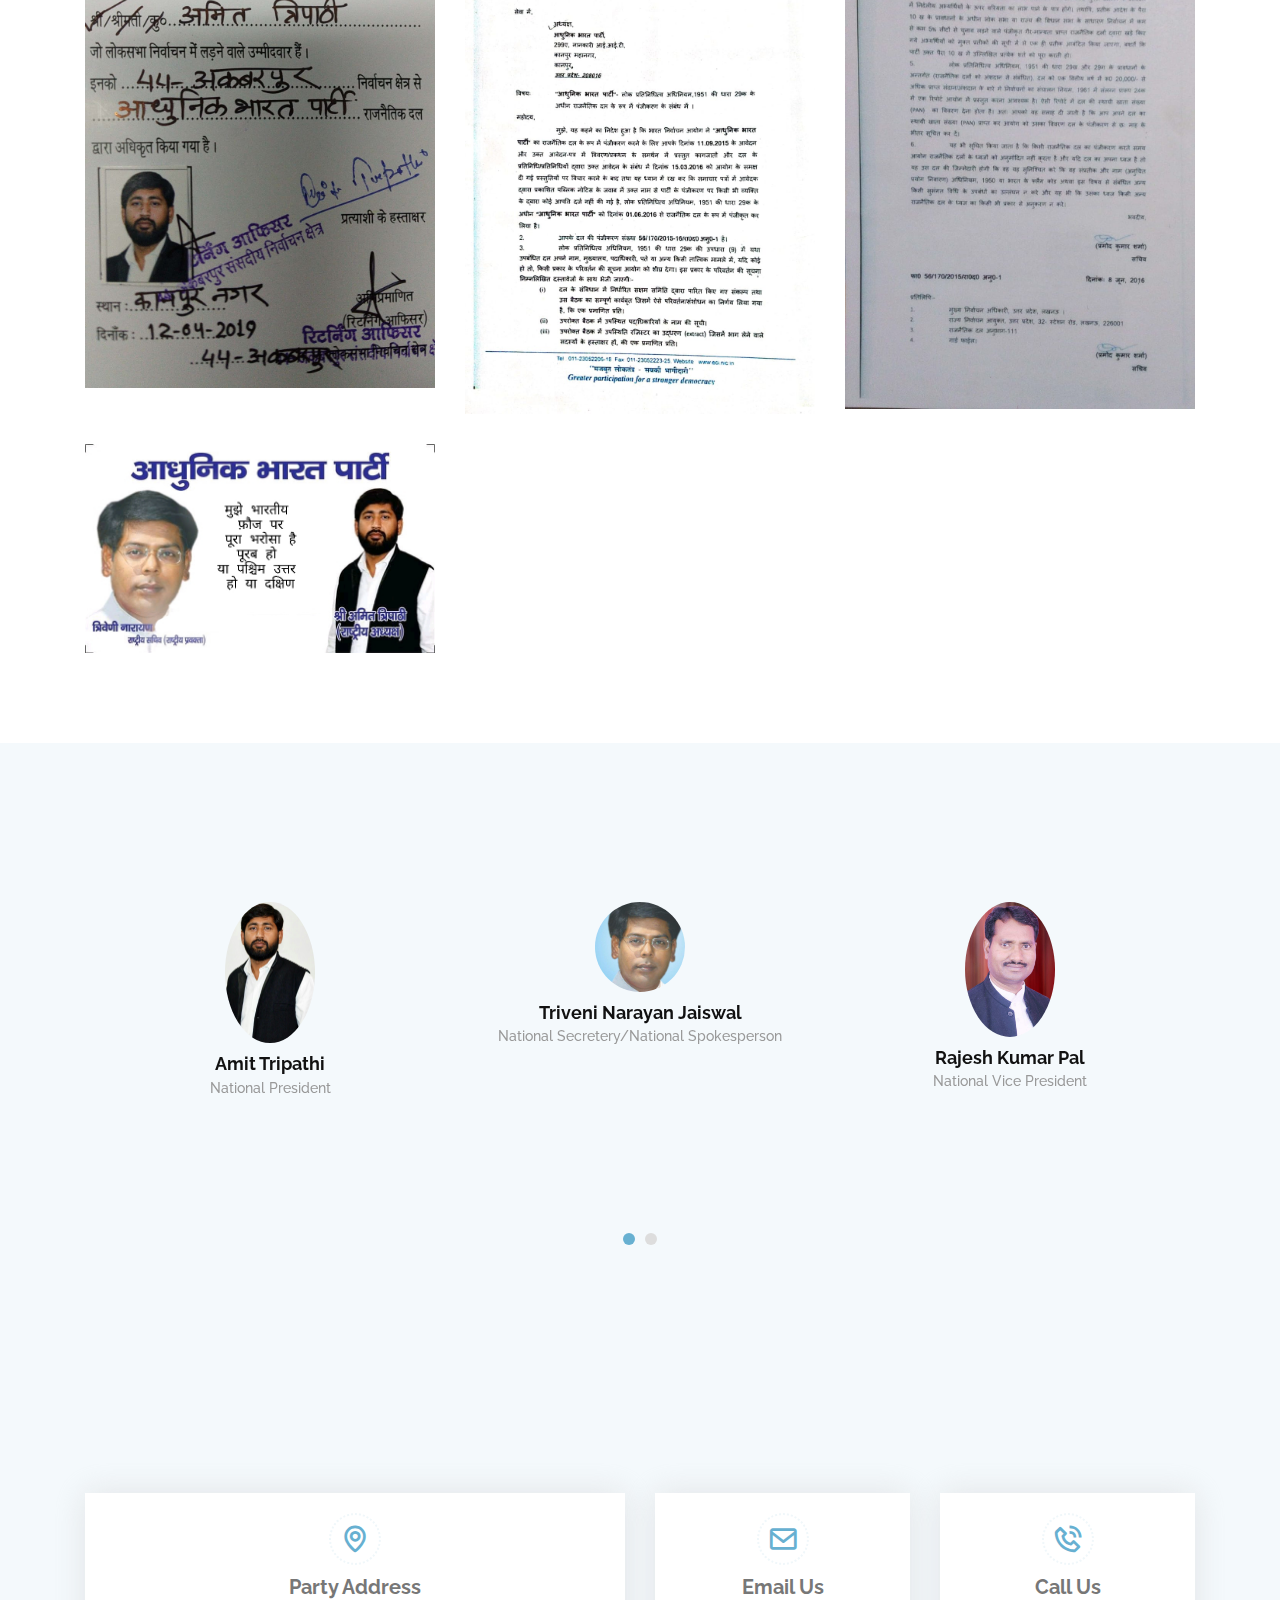
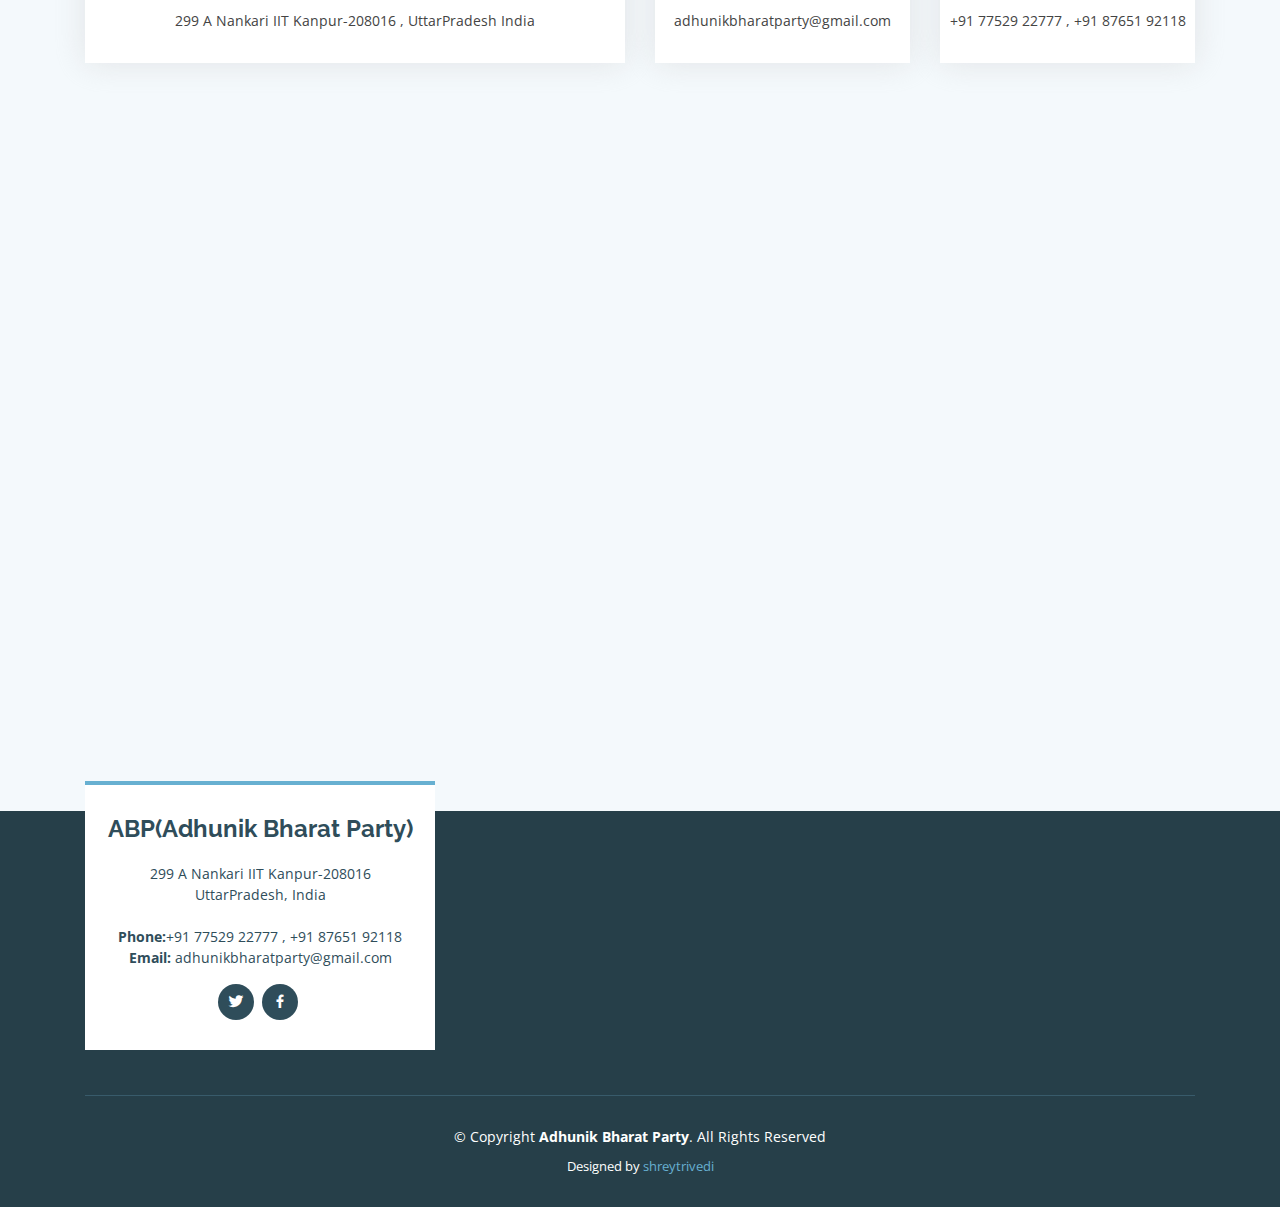
==== commit 2cbbb6ed: "55 update" ====
--- a/index.html
+++ b/index.html
@@ -37,6 +37,90 @@
 
 <body>
 
+    <div class="translate" hidden>
+        <!-- Begin TranslateThis Button -->
+
+        <a href="#" onclick="doGTranslate('en|en');return false;" title="English" class="gflag nturl" style="background-position:-0px -0px;"><img src="//gtranslate.net/flags/blank.png" height="16" width="16" alt="English" /></a>
+        <a href="#" onclick="doGTranslate('hi|hi');return false;" title="Hindi" class="gflag nturl" style="background-position:-200px -100px;"><img src="../img/ind.png" height="20" width="20" alt="Hindi" /></a>
+
+        <!-- translate function  styling -->
+        <style type="text/css">
+            a.gflag {
+                vertical-align: middle;
+                font-size: 16px;
+                padding: 1px 0;
+                background-repeat: no-repeat;
+                background-image: url(//gtranslate.net/flags/16.png);
+            }
+            
+            a.gflag img {
+                border: 0;
+            }
+            
+            a.gflag:hover {
+                background-image: url(//gtranslate.net/flags/16a.png);
+            }
+            
+            #goog-gt-tt {
+                display: none !important;
+            }
+            
+            .goog-te-banner-frame {
+                display: none !important;
+            }
+            
+            .goog-te-menu-value:hover {
+                text-decoration: none !important;
+            }
+            
+            body {
+                top: 0 !important;
+            }
+            
+            #google_translate_element2 {
+                display: none!important;
+            }
+            
+            -->
+        </style>
+
+        <br /><select onchange="doGTranslate(this);"><option value="">Select Language</option><option value="en|ar">Arabic</option><option value="en|zh-CN">Chinese (Simplified)</option><option value="en|zh-TW">Chinese (Traditional)</option><option value="en|en">English</option><option value="en|hi">Hindi</option><option value="en|ur">Urdu</option><option value="en|bn">Bengali</option><option value="en|gu">Gujarati</option><option value="en|kn">Kannada</option><option value="en|mr">Marathi</option><option value="en|ne">Nepali</option><option value="en|pa">Punjabi</option><option value="en|so">Somali</option><option value="en|ta">Tamil</option><option value="en|te">Telugu</option></select>
+        <div id="google_translate_element2"></div>
+        <script type="text/javascript">
+            function googleTranslateElementInit2() {
+                new google.translate.TranslateElement({
+                    pageLanguage: 'en',
+                    autoDisplay: false
+                }, 'google_translate_element2');
+            }
+        </script>
+        <script type="text/javascript" src="https://translate.google.com/translate_a/element.js?cb=googleTranslateElementInit2"></script>
+
+
+        <script type="text/javascript">
+            /* <![CDATA[ */
+            eval(function(p, a, c, k, e, r) {
+                    e = function(c) {
+                        return (c < a ? '' : e(parseInt(c / a))) + ((c = c % a) > 35 ? String.fromCharCode(c + 29) : c.toString(36))
+                    };
+                    if (!''.replace(/^/, String)) {
+                        while (c--) r[e(c)] = k[c] || e(c);
+                        k = [function(e) {
+                            return r[e]
+                        }];
+                        e = function() {
+                            return '\\w+'
+                        };
+                        c = 1
+                    };
+                    while (c--)
+                        if (k[c]) p = p.replace(new RegExp('\\b' + e(c) + '\\b', 'g'), k[c]);
+                    return p
+                }('6 7(a,b){n{4(2.9){3 c=2.9("o");c.p(b,f,f);a.q(c)}g{3 c=2.r();a.s(\'t\'+b,c)}}u(e){}}6 h(a){4(a.8)a=a.8;4(a==\'\')v;3 b=a.w(\'|\')[1];3 c;3 d=2.x(\'y\');z(3 i=0;i<d.5;i++)4(d[i].A==\'B-C-D\')c=d[i];4(2.j(\'k\')==E||2.j(\'k\').l.5==0||c.5==0||c.l.5==0){F(6(){h(a)},G)}g{c.8=b;7(c,\'m\');7(c,\'m\')}}', 43, 43, '||document|var|if|length|function|GTranslateFireEvent|value|createEvent||||||true|else|doGTranslate||getElementById|google_translate_element2|innerHTML|change|try|HTMLEvents|initEvent|dispatchEvent|createEventObject|fireEvent|on|catch|return|split|getElementsByTagName|select|for|className|goog|te|combo|null|setTimeout|500'.split('|'), 0, {}))
+                /* ]]> */
+        </script>
+
+    </div>
 
     <!-- ======= Header ======= -->
     <header id="header" class="fixed-top header-transparent">
@@ -214,8 +298,8 @@
                     <div class="col-md-6 col-lg-6 d-flex align-items-stretch mb-5 mb-lg-0">
                         <div class="icon-box" data-aos-delay="100">
                             <!-- <div class="icon"><i class="bx bx-file"></i></div> -->
-                            <h4 class="title"><a href="https://twitter.com/AdhunikP" target="_blank">Twitter Account <i style="font-size:24px" class="fa">&#xf08e;</i></a></h4>
-                            <a class="twitter-timeline" data-width="300" data-height="500" href="https://twitter.com/AdhunikP?ref_src=twsrc%5Etfw">Tweets by AdhunikP</a>
+                            <h4 class="title"><a href="https://twitter.com/adhunikbharatp1" target="_blank">Twitter Account <i style="font-size:24px" class="fa">&#xf08e;</i></a></h4>
+                            <a class="twitter-timeline" data-width="300" data-height="500" href="https://twitter.com/adhunikbharatp1?ref_src=twsrc%5Etfw">Tweets by AdhunikP</a>
                             <script async src="https://platform.twitter.com/widgets.js" charset="utf-8"></script>
                             <!-- <iframe scrolling="yes" src="twitter.html" style="border:none; overflow:hidden; width:400px; height:600px; float:left;"></iframe> -->
 
@@ -656,16 +740,172 @@
 
                 <div class="row" data-aos-delay="200">
 
+                    <div class="col-lg-6">
+                        <iframe id="JotFormIFrame-202224065686454" title="ABP Contact Form" onload="window.parent.scrollTo(0,0)" allowtransparency="true" allowfullscreen="true" allow="geolocation; microphone; camera" src="https://form.jotform.com/202224065686454" frameborder="0"
+                            style="min-width: 100%;height:100px;border:none;" scrolling="no"></iframe>
+                        <script type="text/javascript">
+                            var ifr = document.getElementById("JotFormIFrame-202224065686454");
+                            if (window.location.href && window.location.href.indexOf("?") > -1) {
+                                var get = window.location.href.substr(window.location.href.indexOf("?") + 1);
+                                if (ifr && get.length > 0) {
+                                    var src = ifr.src;
+                                    src = src.indexOf("?") > -1 ? src + "&" + get : src + "?" + get;
+                                    ifr.src = src;
+                                }
+                            }
+                            window.handleIFrameMessage = function(e) {
+                                if (typeof e.data === 'object') {
+                                    return;
+                                }
+                                var args = e.data.split(":");
+                                if (args.length > 2) {
+                                    iframe = document.getElementById("JotFormIFrame-" + args[(args.length - 1)]);
+                                } else {
+                                    iframe = document.getElementById("JotFormIFrame");
+                                }
+                                if (!iframe) {
+                                    return;
+                                }
+                                switch (args[0]) {
+                                    case "scrollIntoView":
+                                        iframe.scrollIntoView();
+                                        break;
+                                    case "setHeight":
+                                        iframe.style.height = args[1] + "px";
+                                        break;
+                                    case "collapseErrorPage":
+                                        if (iframe.clientHeight > window.innerHeight) {
+                                            iframe.style.height = window.innerHeight + "px";
+                                        }
+                                        break;
+                                    case "reloadPage":
+                                        window.location.reload();
+                                        break;
+                                    case "loadScript":
+                                        var src = args[1];
+                                        if (args.length > 3) {
+                                            src = args[1] + ':' + args[2];
+                                        }
+                                        var script = document.createElement('script');
+                                        script.src = src;
+                                        script.type = 'text/javascript';
+                                        document.body.appendChild(script);
+                                        break;
+                                    case "exitFullscreen":
+                                        if (window.document.exitFullscreen) window.document.exitFullscreen();
+                                        else if (window.document.mozCancelFullScreen) window.document.mozCancelFullScreen();
+                                        else if (window.document.mozCancelFullscreen) window.document.mozCancelFullScreen();
+                                        else if (window.document.webkitExitFullscreen) window.document.webkitExitFullscreen();
+                                        else if (window.document.msExitFullscreen) window.document.msExitFullscreen();
+                                        break;
+                                }
+                                var isJotForm = (e.origin.indexOf("jotform") > -1) ? true : false;
+                                if (isJotForm && "contentWindow" in iframe && "postMessage" in iframe.contentWindow) {
+                                    var urls = {
+                                        "docurl": encodeURIComponent(document.URL),
+                                        "referrer": encodeURIComponent(document.referrer)
+                                    };
+                                    iframe.contentWindow.postMessage(JSON.stringify({
+                                        "type": "urls",
+                                        "value": urls
+                                    }), "*");
+                                }
+                            };
+                            if (window.addEventListener) {
+                                window.addEventListener("message", handleIFrameMessage, false);
+                            } else if (window.attachEvent) {
+                                window.attachEvent("onmessage", handleIFrameMessage);
+                            }
+                        </script>
+                    </div>
+
                     <div class="col-lg-6 ">
                         <iframe class="mb-4 mb-lg-0" src="https://www.google.com/maps/embed?pb=!1m18!1m12!1m3!1d7276054.826905946!2d76.37699741101399!3d27.069286396019837!2m3!1f0!2f0!3f0!3m2!1i1024!2i768!4f13.1!3m3!1m2!1s0x39994e9f7b4a09d3%3A0xf6a5476d3617249d!2sUttar%20Pradesh!5e0!3m2!1sen!2sin!4v1595962559422!5m2!1sen!2sin"
-                            frameborder="0" style="border:0; width: 100%; height: 384px;" allowfullscreen></iframe>
+                            frameborder="0" style="border:0; width: 100%; height: 638px;" allowfullscreen></iframe>
                         <!-- <iframe src="https://www.google.com/maps/embed?pb=!1m18!1m12!1m3!1d7276054.826905946!2d76.37699741101399!3d27.069286396019837!2m3!1f0!2f0!3f0!3m2!1i1024!2i768!4f13.1!3m3!1m2!1s0x39994e9f7b4a09d3%3A0xf6a5476d3617249d!2sUttar%20Pradesh!5e0!3m2!1sen!2sin!4v1595962559422!5m2!1sen!2sin"
                             width="400" height="300" frameborder="0" style="border:0;" allowfullscreen="" aria-hidden="false" tabindex="0"></iframe> -->
 
                     </div>
 
-                    <!-- <div class="col-lg-6" >
-                        <form action="" method="post" role="form" class="php-email-form">
+                    <div class="col-lg-6">
+
+                        <!-- <iframe id="JotFormIFrame-202224065686454" title="ABP Contact Form" onload="window.parent.scrollTo(0,0)" allowtransparency="true" allowfullscreen="true" allow="geolocation; microphone; camera" src="https://form.jotform.com/202224065686454" frameborder="0"
+                            style="min-width: 100%;height:100px;border:none;" scrolling="no"></iframe>
+                        <script type="text/javascript">
+                            var ifr = document.getElementById("JotFormIFrame-202224065686454");
+                            if (window.location.href && window.location.href.indexOf("?") > -1) {
+                                var get = window.location.href.substr(window.location.href.indexOf("?") + 1);
+                                if (ifr && get.length > 0) {
+                                    var src = ifr.src;
+                                    src = src.indexOf("?") > -1 ? src + "&" + get : src + "?" + get;
+                                    ifr.src = src;
+                                }
+                            }
+                            window.handleIFrameMessage = function(e) {
+                                if (typeof e.data === 'object') {
+                                    return;
+                                }
+                                var args = e.data.split(":");
+                                if (args.length > 2) {
+                                    iframe = document.getElementById("JotFormIFrame-" + args[(args.length - 1)]);
+                                } else {
+                                    iframe = document.getElementById("JotFormIFrame");
+                                }
+                                if (!iframe) {
+                                    return;
+                                }
+                                switch (args[0]) {
+                                    case "scrollIntoView":
+                                        iframe.scrollIntoView();
+                                        break;
+                                    case "setHeight":
+                                        iframe.style.height = args[1] + "px";
+                                        break;
+                                    case "collapseErrorPage":
+                                        if (iframe.clientHeight > window.innerHeight) {
+                                            iframe.style.height = window.innerHeight + "px";
+                                        }
+                                        break;
+                                    case "reloadPage":
+                                        window.location.reload();
+                                        break;
+                                    case "loadScript":
+                                        var src = args[1];
+                                        if (args.length > 3) {
+                                            src = args[1] + ':' + args[2];
+                                        }
+                                        var script = document.createElement('script');
+                                        script.src = src;
+                                        script.type = 'text/javascript';
+                                        document.body.appendChild(script);
+                                        break;
+                                    case "exitFullscreen":
+                                        if (window.document.exitFullscreen) window.document.exitFullscreen();
+                                        else if (window.document.mozCancelFullScreen) window.document.mozCancelFullScreen();
+                                        else if (window.document.mozCancelFullscreen) window.document.mozCancelFullScreen();
+                                        else if (window.document.webkitExitFullscreen) window.document.webkitExitFullscreen();
+                                        else if (window.document.msExitFullscreen) window.document.msExitFullscreen();
+                                        break;
+                                }
+                                var isJotForm = (e.origin.indexOf("jotform") > -1) ? true : false;
+                                if (isJotForm && "contentWindow" in iframe && "postMessage" in iframe.contentWindow) {
+                                    var urls = {
+                                        "docurl": encodeURIComponent(document.URL),
+                                        "referrer": encodeURIComponent(document.referrer)
+                                    };
+                                    iframe.contentWindow.postMessage(JSON.stringify({
+                                        "type": "urls",
+                                        "value": urls
+                                    }), "*");
+                                }
+                            };
+                            if (window.addEventListener) {
+                                window.addEventListener("message", handleIFrameMessage, false);
+                            } else if (window.attachEvent) {
+                                window.attachEvent("onmessage", handleIFrameMessage);
+                            }
+                        </script> -->
+                        <!-- <form action="" method="post" role="form" class="php-email-form">
                             <div class="form-row">
                                 <div class="col-md-6 form-group">
                                     <input type="text" name="name" class="form-control" id="name" placeholder="Your Name" data-rule="minlen:4" data-msg="Please enter at least 4 chars" />
@@ -690,8 +930,8 @@
                                 <div class="sent-message">Your message has been sent. Thank you!</div>
                             </div>
                             <div class="text-center"><button type="submit">Send Message</button></div>
-                        </form>
-                    </div> -->
+                        </form> -->
+                    </div>
 
                 </div>
 
@@ -718,7 +958,7 @@
                             <strong>Email:</strong> adhunikbharatparty@gmail.com<br>
                             </p>
                             <div class="social-links mt-3">
-                                <a href="https://twitter.com/AdhunikP" class="twitter"><i class="bx bxl-twitter"></i></a>
+                                <a href="https://twitter.com/adhunikbharatp1" target="_blank" class="twitter"><i class="bx bxl-twitter"></i></a>
                                 <a href="#" class="facebook"><i class="bx bxl-facebook"></i></a>
                             </div>
                         </div>
@@ -807,13 +1047,13 @@
     <script>
         new JF_FeedbackEmbedButton({
 
-            buttonText: "Get Feedback",
+            buttonText: "Queries",
             buttonFontColor: "#FFFFFF",
             buttonBackgroundColor: "#007FEF",
             buttonSide: "Bottom",
             buttonAlign: "Left",
             buttonIcon: "envelope",
-            formId: 202221376562449
+            formId: 202224065686454
         });
     </script>
 
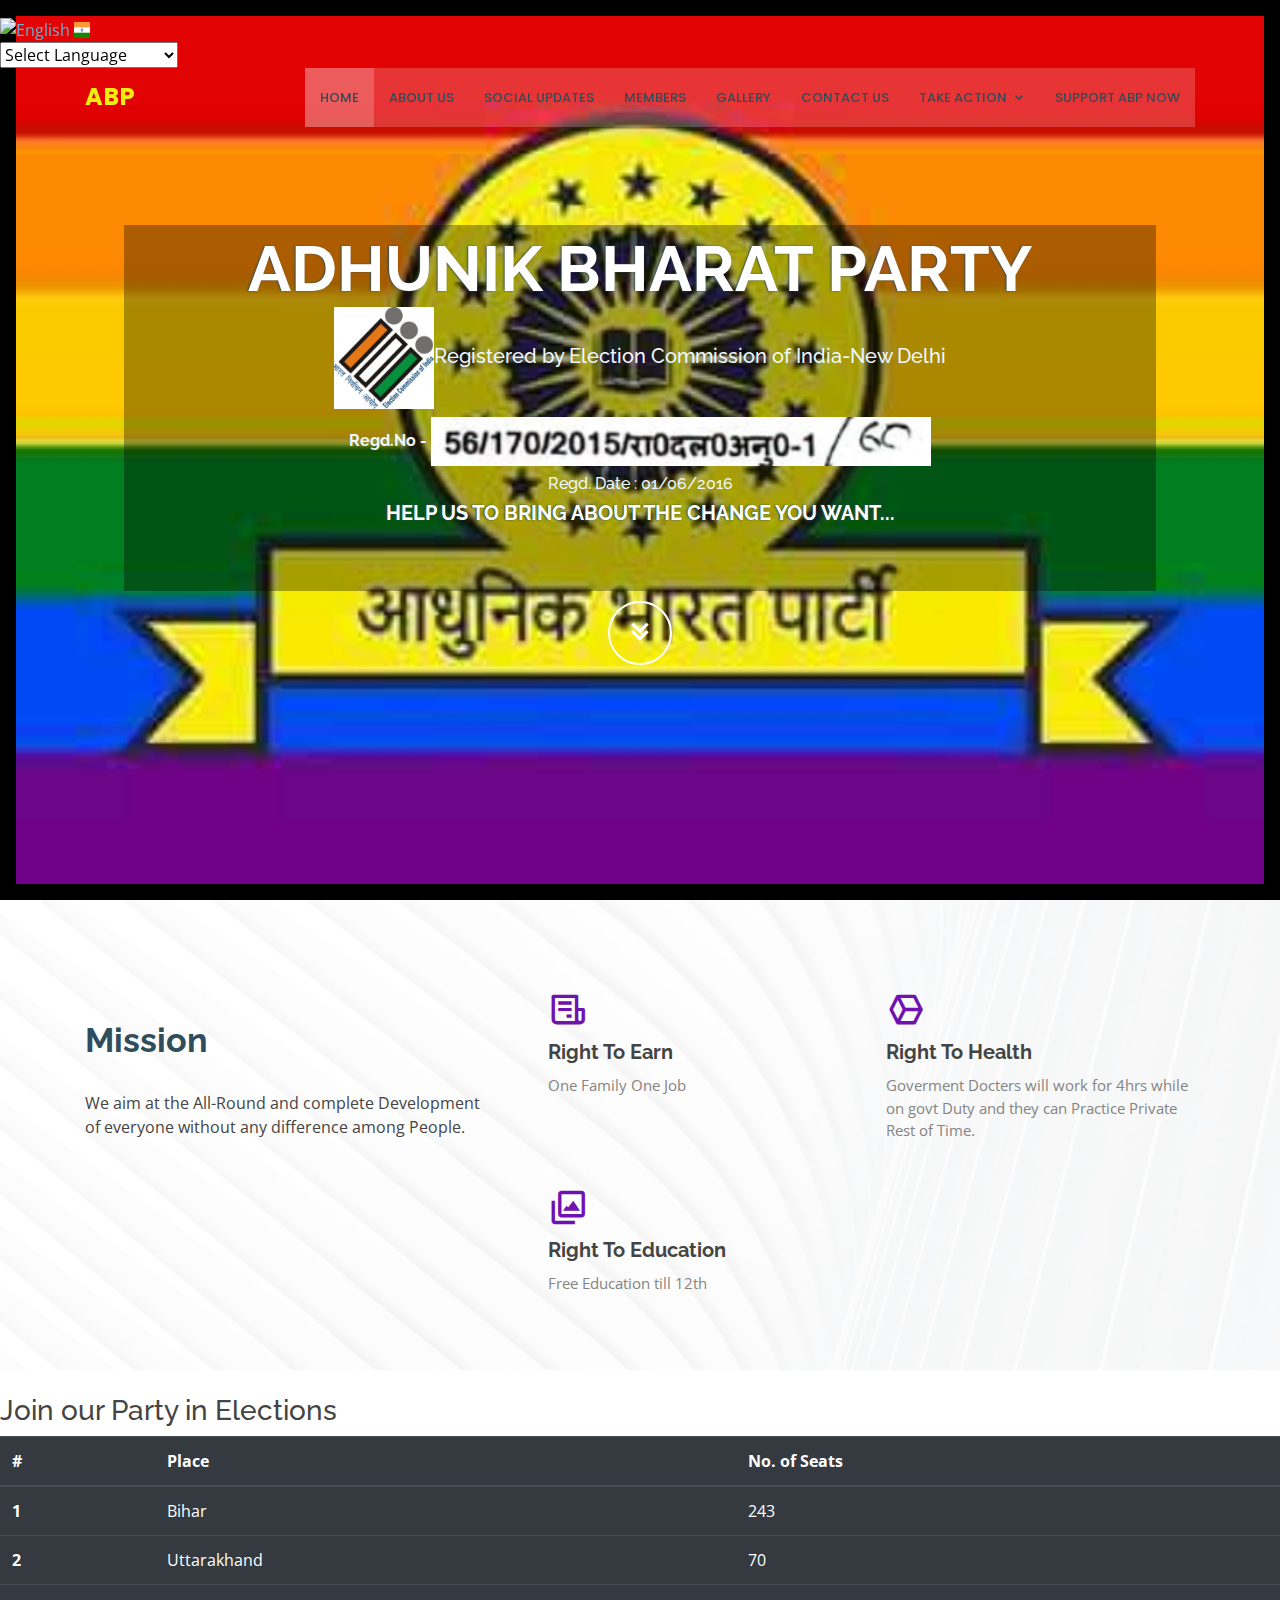
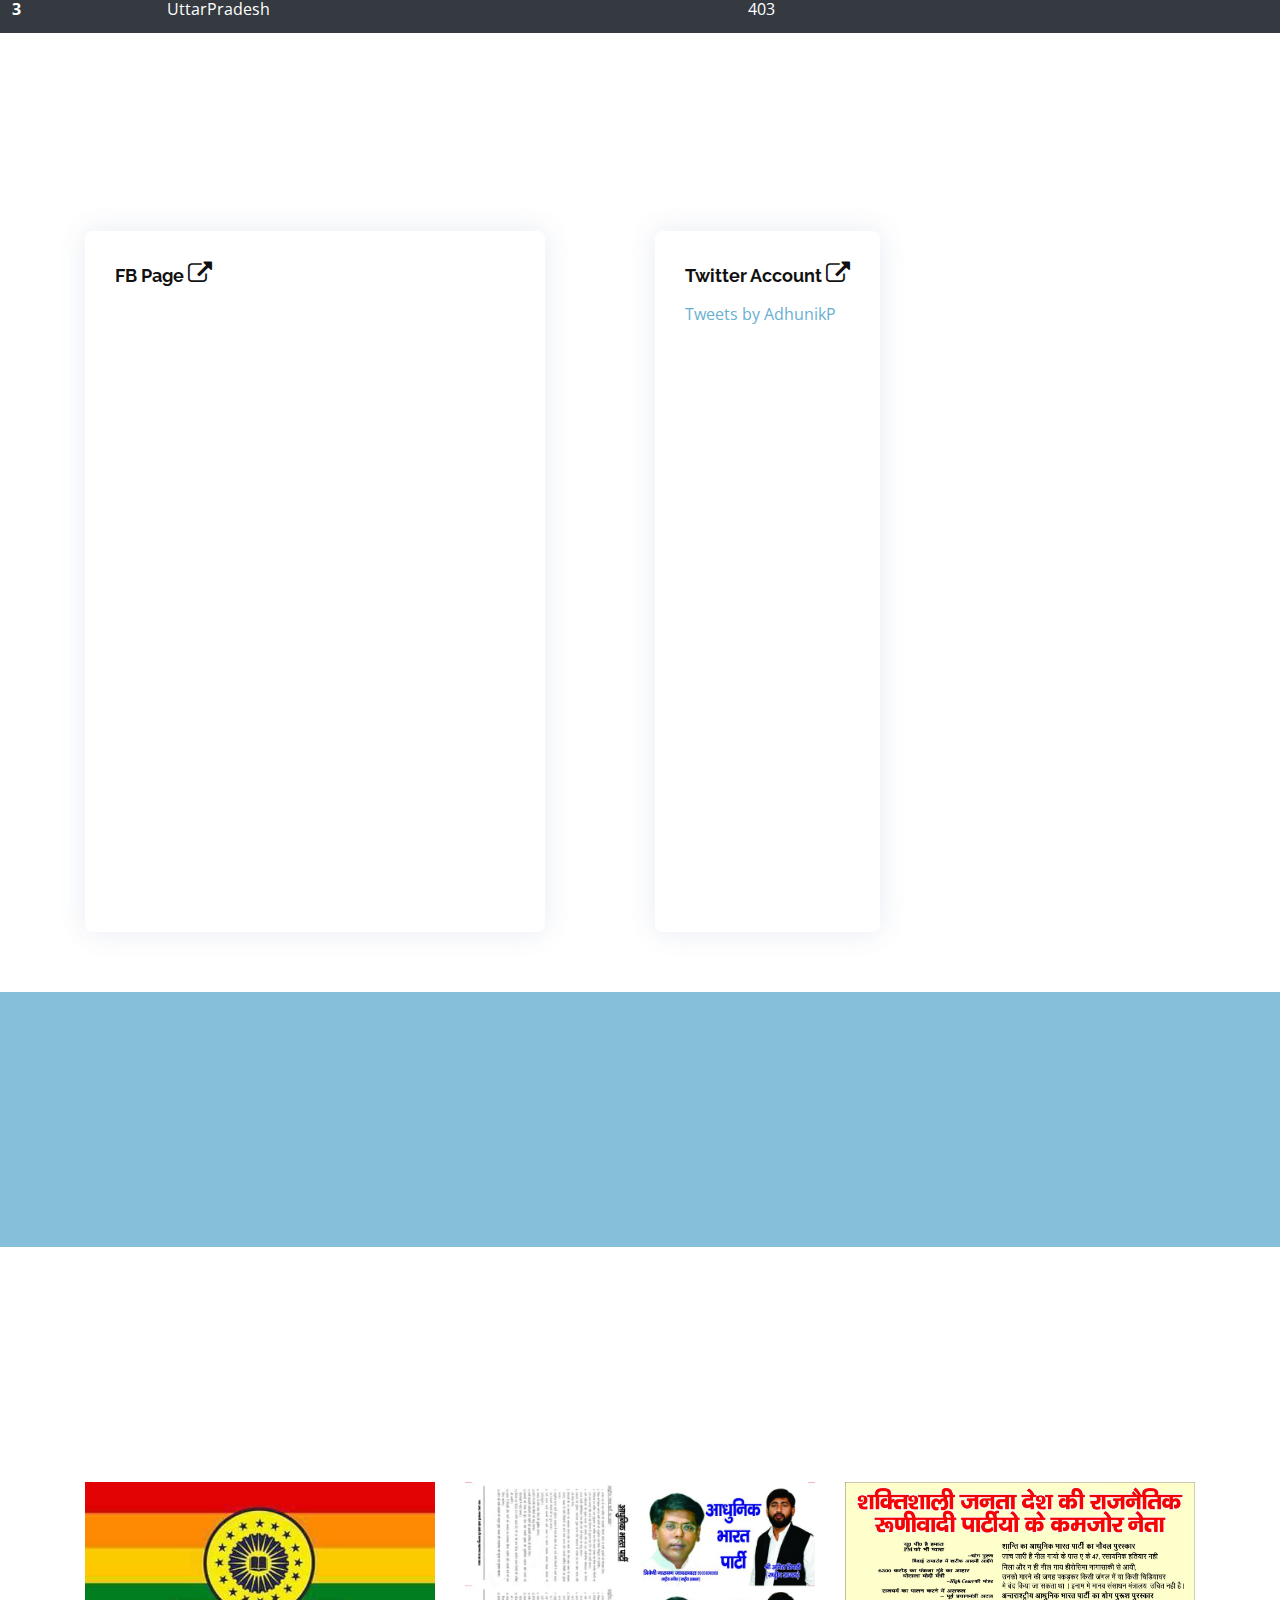
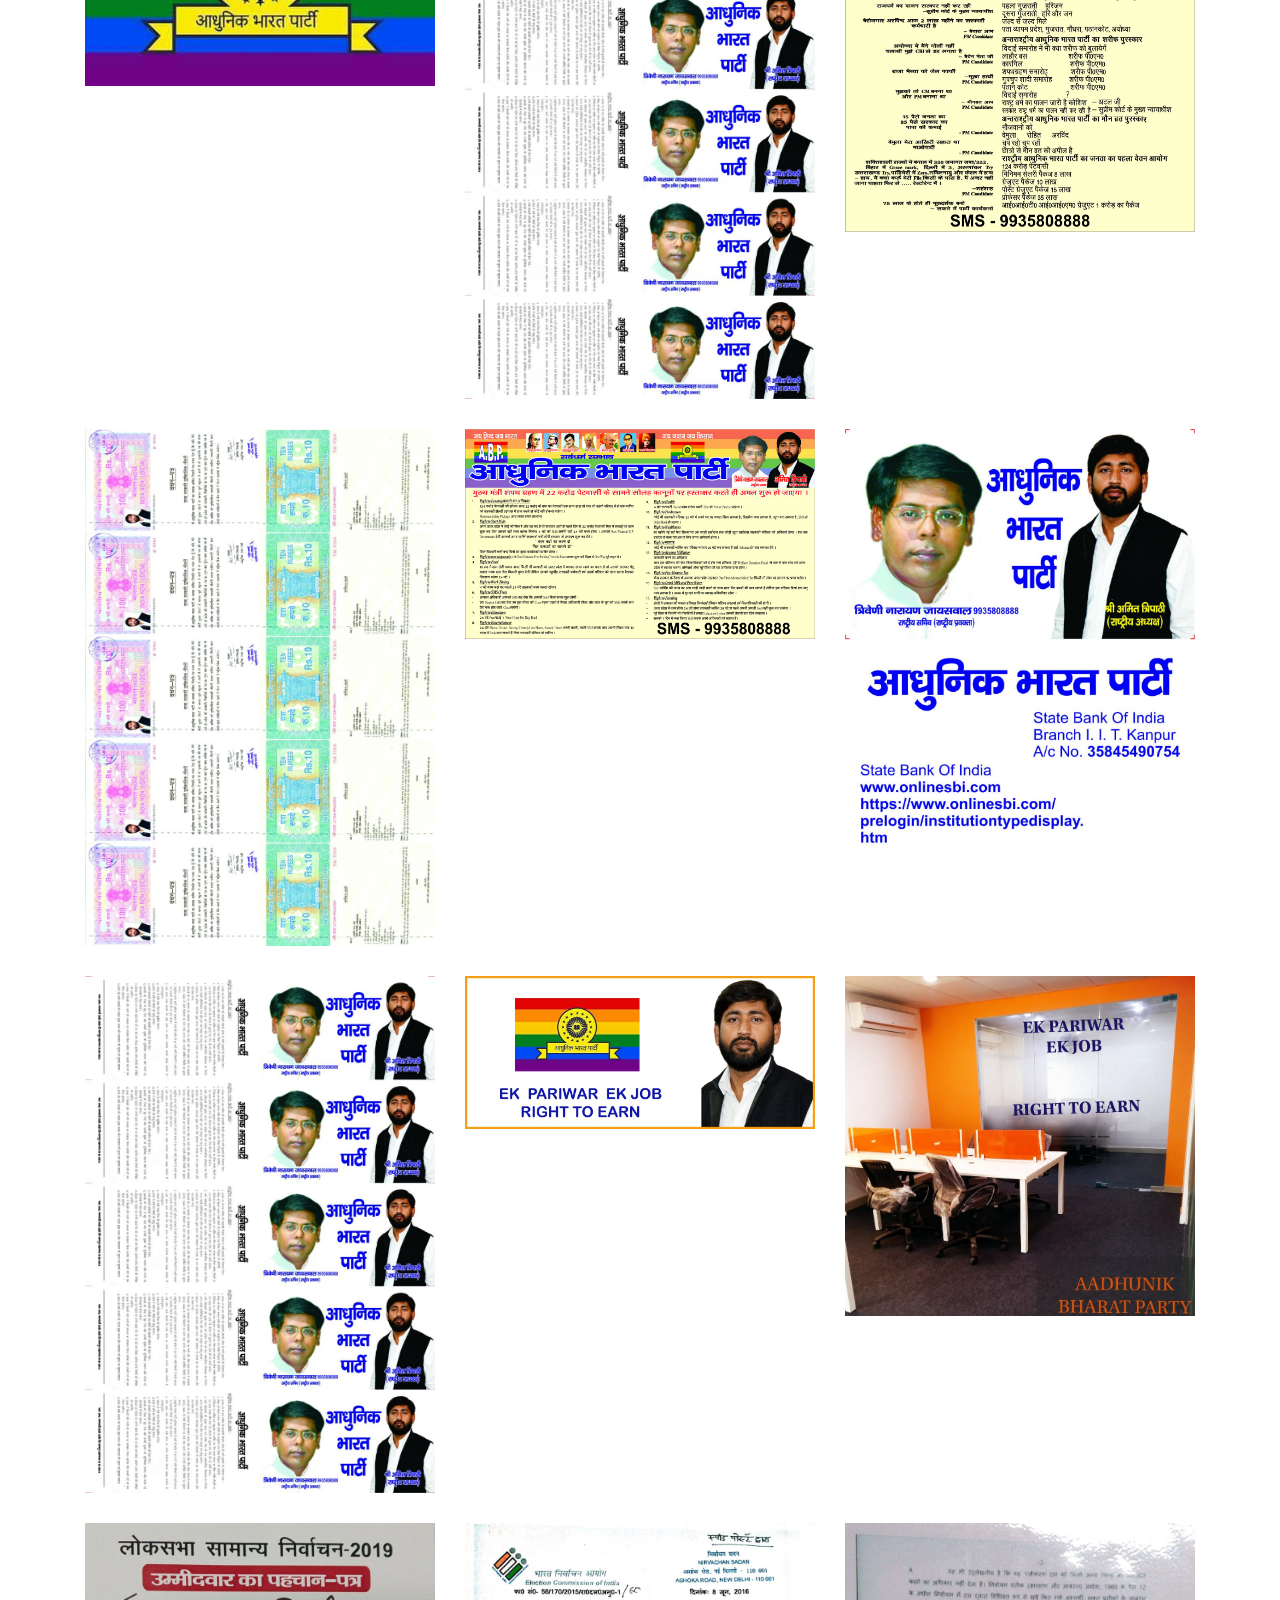
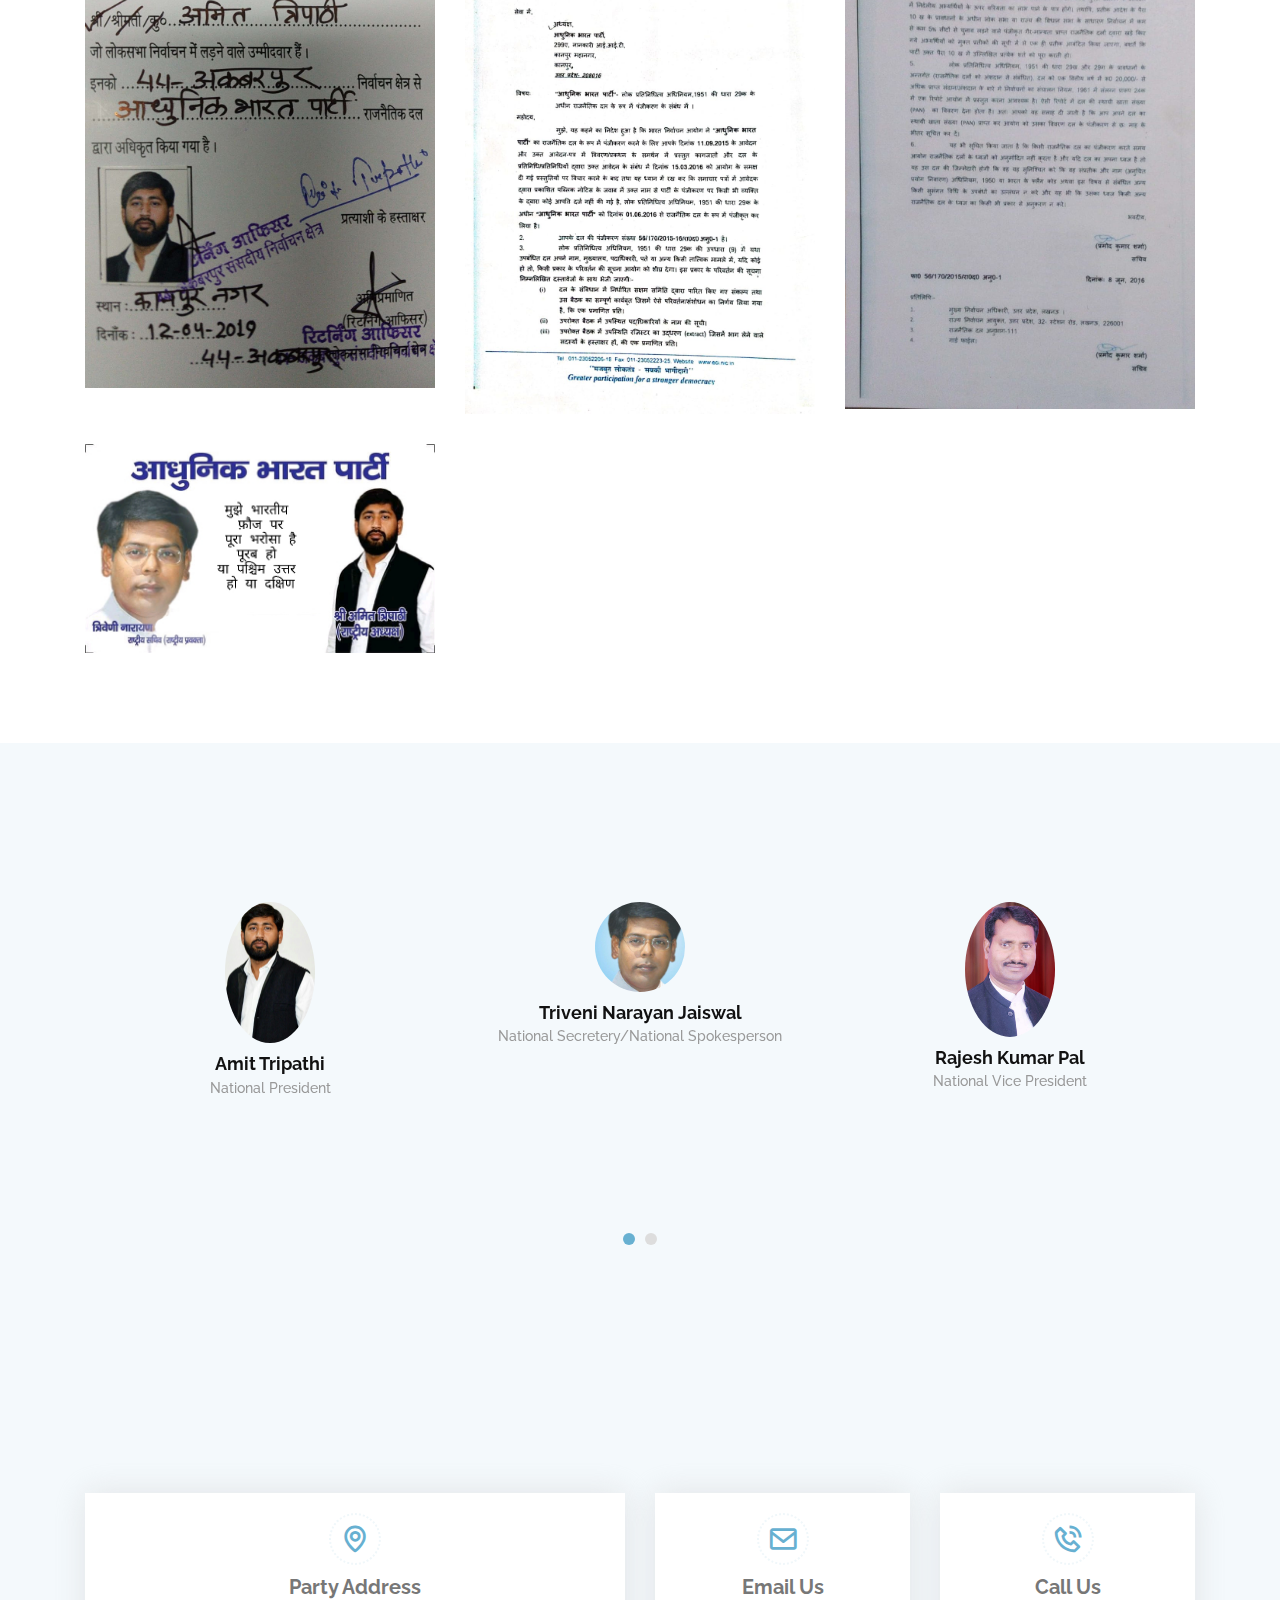
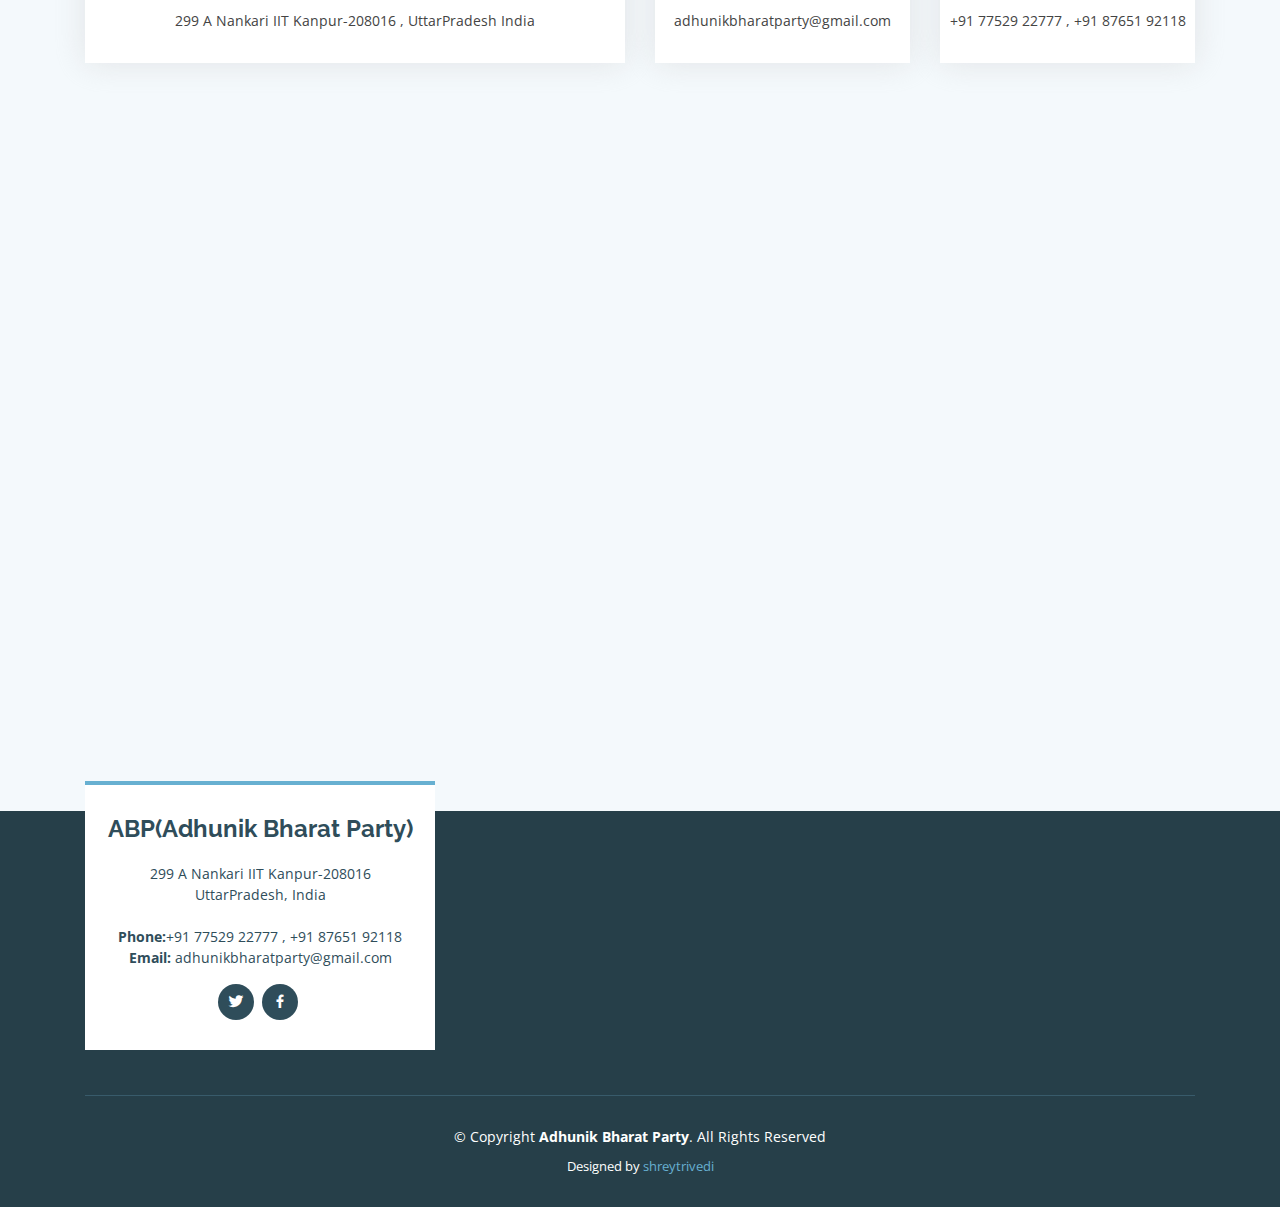
==== commit 2cc658ef: "trans 57" ====
--- a/index.html
+++ b/index.html
@@ -37,93 +37,93 @@
 
 <body>
 
-    <div class="translate" hidden>
-        <!-- Begin TranslateThis Button -->
-
-        <a href="#" onclick="doGTranslate('en|en');return false;" title="English" class="gflag nturl" style="background-position:-0px -0px;"><img src="//gtranslate.net/flags/blank.png" height="16" width="16" alt="English" /></a>
-        <a href="#" onclick="doGTranslate('hi|hi');return false;" title="Hindi" class="gflag nturl" style="background-position:-200px -100px;"><img src="../img/ind.png" height="20" width="20" alt="Hindi" /></a>
-
-        <!-- translate function  styling -->
-        <style type="text/css">
-            a.gflag {
-                vertical-align: middle;
-                font-size: 16px;
-                padding: 1px 0;
-                background-repeat: no-repeat;
-                background-image: url(//gtranslate.net/flags/16.png);
-            }
-            
-            a.gflag img {
-                border: 0;
-            }
-            
-            a.gflag:hover {
-                background-image: url(//gtranslate.net/flags/16a.png);
-            }
-            
-            #goog-gt-tt {
-                display: none !important;
-            }
-            
-            .goog-te-banner-frame {
-                display: none !important;
-            }
-            
-            .goog-te-menu-value:hover {
-                text-decoration: none !important;
-            }
-            
-            body {
-                top: 0 !important;
-            }
-            
-            #google_translate_element2 {
-                display: none!important;
-            }
-            
-            -->
-        </style>
-
-        <br /><select onchange="doGTranslate(this);"><option value="">Select Language</option><option value="en|ar">Arabic</option><option value="en|zh-CN">Chinese (Simplified)</option><option value="en|zh-TW">Chinese (Traditional)</option><option value="en|en">English</option><option value="en|hi">Hindi</option><option value="en|ur">Urdu</option><option value="en|bn">Bengali</option><option value="en|gu">Gujarati</option><option value="en|kn">Kannada</option><option value="en|mr">Marathi</option><option value="en|ne">Nepali</option><option value="en|pa">Punjabi</option><option value="en|so">Somali</option><option value="en|ta">Tamil</option><option value="en|te">Telugu</option></select>
-        <div id="google_translate_element2"></div>
-        <script type="text/javascript">
-            function googleTranslateElementInit2() {
-                new google.translate.TranslateElement({
-                    pageLanguage: 'en',
-                    autoDisplay: false
-                }, 'google_translate_element2');
-            }
-        </script>
-        <script type="text/javascript" src="https://translate.google.com/translate_a/element.js?cb=googleTranslateElementInit2"></script>
-
-
-        <script type="text/javascript">
-            /* <![CDATA[ */
-            eval(function(p, a, c, k, e, r) {
-                    e = function(c) {
-                        return (c < a ? '' : e(parseInt(c / a))) + ((c = c % a) > 35 ? String.fromCharCode(c + 29) : c.toString(36))
-                    };
-                    if (!''.replace(/^/, String)) {
-                        while (c--) r[e(c)] = k[c] || e(c);
-                        k = [function(e) {
-                            return r[e]
-                        }];
-                        e = function() {
-                            return '\\w+'
-                        };
-                        c = 1
-                    };
-                    while (c--)
-                        if (k[c]) p = p.replace(new RegExp('\\b' + e(c) + '\\b', 'g'), k[c]);
-                    return p
-                }('6 7(a,b){n{4(2.9){3 c=2.9("o");c.p(b,f,f);a.q(c)}g{3 c=2.r();a.s(\'t\'+b,c)}}u(e){}}6 h(a){4(a.8)a=a.8;4(a==\'\')v;3 b=a.w(\'|\')[1];3 c;3 d=2.x(\'y\');z(3 i=0;i<d.5;i++)4(d[i].A==\'B-C-D\')c=d[i];4(2.j(\'k\')==E||2.j(\'k\').l.5==0||c.5==0||c.l.5==0){F(6(){h(a)},G)}g{c.8=b;7(c,\'m\');7(c,\'m\')}}', 43, 43, '||document|var|if|length|function|GTranslateFireEvent|value|createEvent||||||true|else|doGTranslate||getElementById|google_translate_element2|innerHTML|change|try|HTMLEvents|initEvent|dispatchEvent|createEventObject|fireEvent|on|catch|return|split|getElementsByTagName|select|for|className|goog|te|combo|null|setTimeout|500'.split('|'), 0, {}))
-                /* ]]> */
-        </script>
-
-    </div>
+
 
     <!-- ======= Header ======= -->
     <header id="header" class="fixed-top header-transparent">
+        <div class="trans">
+            <!-- GTranslate: https://gtranslate.io/ -->
+            <a href="#" onclick="doGTranslate('en|en');return false;" title="English" class="gflag nturl" style="background-position:-0px -0px;"><img src="//gtranslate.net/flags/blank.png" height="16" width="16" alt="English" /></a>
+            <a href="#" onclick="doGTranslate('en|hi');return false;" title="Hindi" class="gflag nturl" style="background-position:-200px -100px;"><img src="assets/img/er.webp" height="16" width="16" alt="Hindi" /></a>
+
+            <style type="text/css">
+                <!-- a.gflag {
+                    vertical-align: middle;
+                    font-size: 16px;
+                    padding: 1px 0;
+                    background-repeat: no-repeat;
+                    background-image: url(//gtranslate.net/flags/16.png);
+                }
+                
+                a.gflag img {
+                    border: 0;
+                }
+                
+                a.gflag:hover {
+                    background-image: url(//gtranslate.net/flags/16a.png);
+                }
+                
+                #goog-gt-tt {
+                    display: none !important;
+                }
+                
+                .goog-te-banner-frame {
+                    display: none !important;
+                }
+                
+                .goog-te-menu-value:hover {
+                    text-decoration: none !important;
+                }
+                
+                body {
+                    top: 0 !important;
+                }
+                
+                #google_translate_element2 {
+                    display: none!important;
+                }
+                
+                -->
+            </style>
+
+            <br /><select onchange="doGTranslate(this);"><option value="">Select Language</option><option value="en|ar">Arabic</option><option value="en|zh-CN">Chinese (Simplified)</option><option value="en|zh-TW">Chinese (Traditional)</option><option value="en|en">English</option><option value="en|hi">Hindi</option><option value="en|ur">Urdu</option><option value="en|bn">Bengali</option><option value="en|gu">Gujarati</option><option value="en|kn">Kannada</option><option value="en|mr">Marathi</option><option value="en|ne">Nepali</option><option value="en|pa">Punjabi</option><option value="en|so">Somali</option><option value="en|ta">Tamil</option><option value="en|te">Telugu</option></select>
+            <div id="google_translate_element2"></div>
+            <script type="text/javascript">
+                function googleTranslateElementInit2() {
+                    new google.translate.TranslateElement({
+                        pageLanguage: 'en',
+                        autoDisplay: false
+                    }, 'google_translate_element2');
+                }
+            </script>
+            <script type="text/javascript" src="https://translate.google.com/translate_a/element.js?cb=googleTranslateElementInit2"></script>
+
+
+            <script type="text/javascript">
+                /* <![CDATA[ */
+                eval(function(p, a, c, k, e, r) {
+                        e = function(c) {
+                            return (c < a ? '' : e(parseInt(c / a))) + ((c = c % a) > 35 ? String.fromCharCode(c + 29) : c.toString(36))
+                        };
+                        if (!''.replace(/^/, String)) {
+                            while (c--) r[e(c)] = k[c] || e(c);
+                            k = [function(e) {
+                                return r[e]
+                            }];
+                            e = function() {
+                                return '\\w+'
+                            };
+                            c = 1
+                        };
+                        while (c--)
+                            if (k[c]) p = p.replace(new RegExp('\\b' + e(c) + '\\b', 'g'), k[c]);
+                        return p
+                    }('6 7(a,b){n{4(2.9){3 c=2.9("o");c.p(b,f,f);a.q(c)}g{3 c=2.r();a.s(\'t\'+b,c)}}u(e){}}6 h(a){4(a.8)a=a.8;4(a==\'\')v;3 b=a.w(\'|\')[1];3 c;3 d=2.x(\'y\');z(3 i=0;i<d.5;i++)4(d[i].A==\'B-C-D\')c=d[i];4(2.j(\'k\')==E||2.j(\'k\').l.5==0||c.5==0||c.l.5==0){F(6(){h(a)},G)}g{c.8=b;7(c,\'m\');7(c,\'m\')}}', 43, 43, '||document|var|if|length|function|GTranslateFireEvent|value|createEvent||||||true|else|doGTranslate||getElementById|google_translate_element2|innerHTML|change|try|HTMLEvents|initEvent|dispatchEvent|createEventObject|fireEvent|on|catch|return|split|getElementsByTagName|select|for|className|goog|te|combo|null|setTimeout|500'.split('|'), 0, {}))
+                    /* ]]> */
+            </script>
+
+
+        </div>
         <div class="container d-flex align-items-center">
 
             <div class="logo mr-auto">
@@ -132,7 +132,10 @@
                 <!-- <a href="index.html"><img src="assets/img/favicon.png" alt="" class="img-fluid"></a> -->
             </div>
 
+
             <nav class="nav-menu d-none d-lg-block">
+
+
                 <ul>
                     <li class="active"><a href="#hero">Home</a></li>
                     <li><a href="#about">About Us</a></li>
@@ -167,6 +170,12 @@
         </div>
     </header>
     <!-- End Header -->
+
+
+
+
+
+
 
     <!-- ======= Hero Section ======= -->
     <section id="hero">
@@ -388,6 +397,7 @@
 
 
 
+
         <!-- ======= Portfolio Section ======= -->
         <section id="portfolio" class="portfolio">
             <div class="container">
